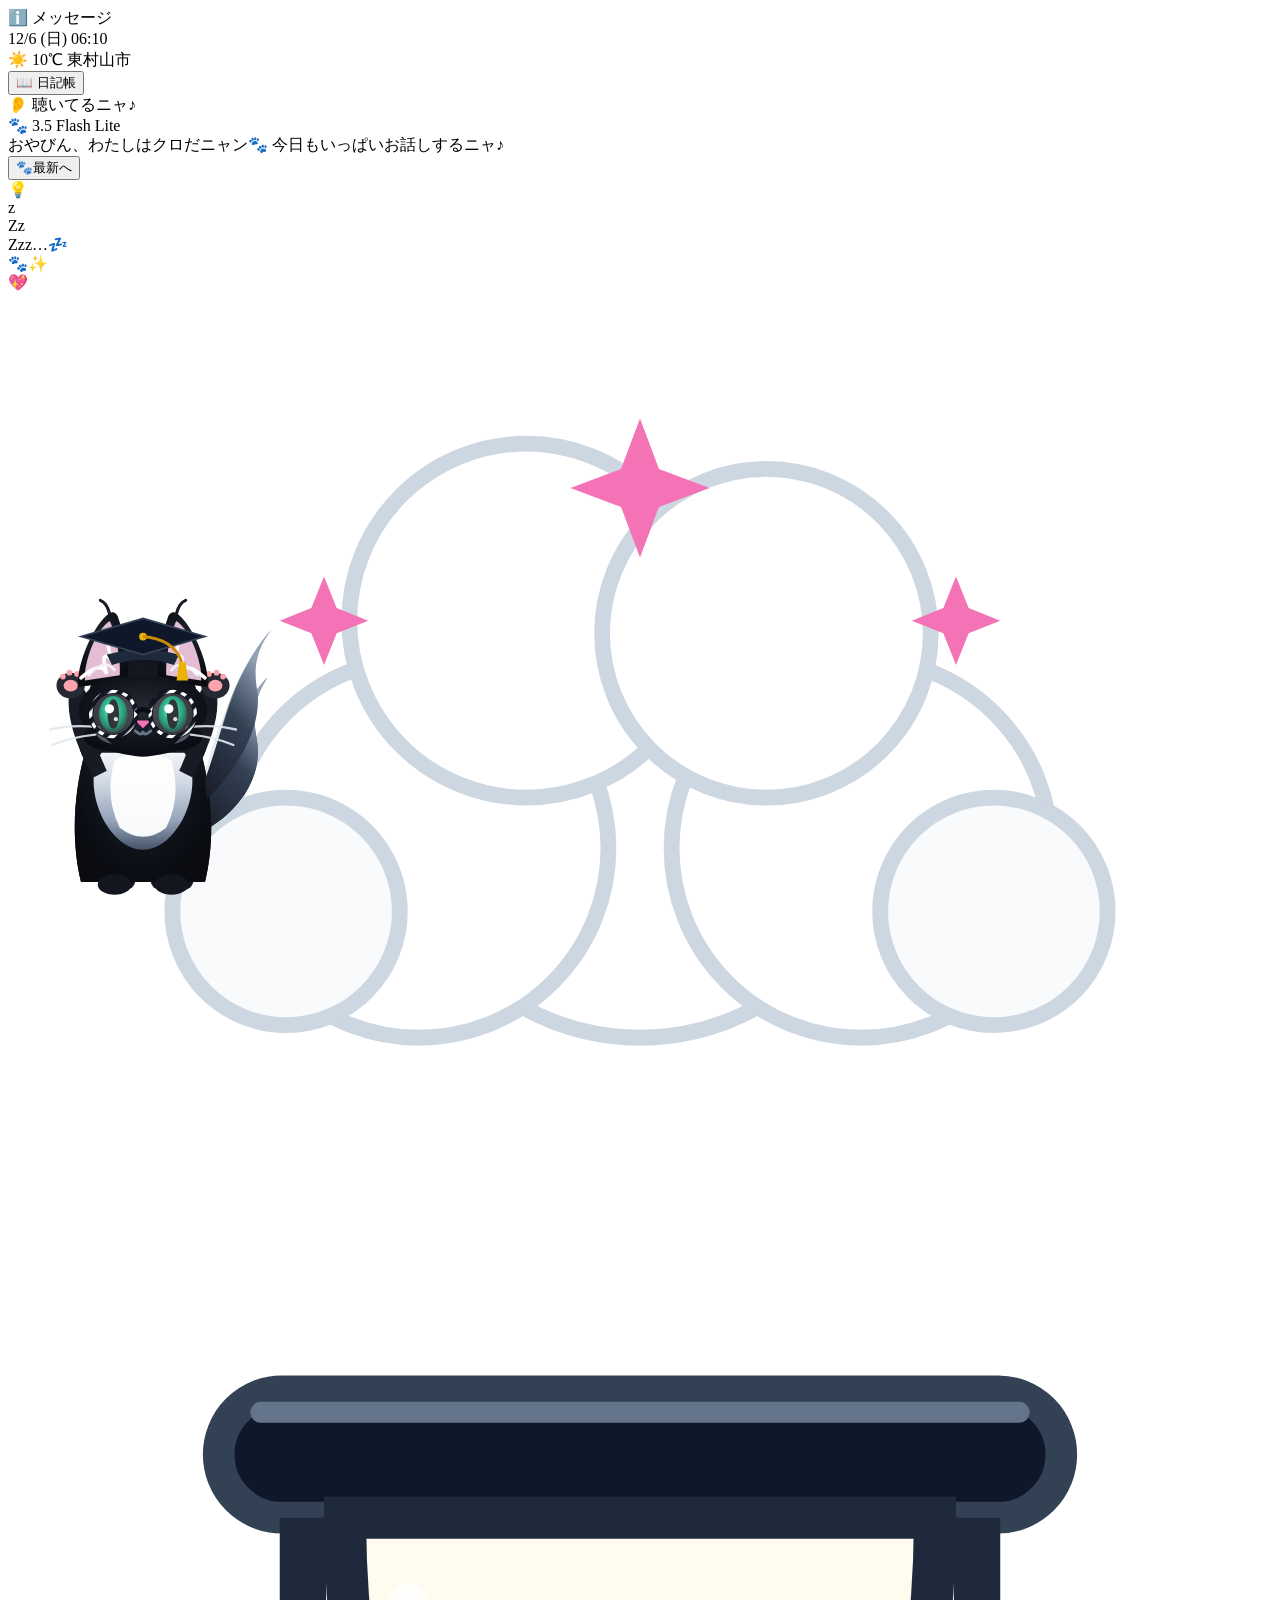
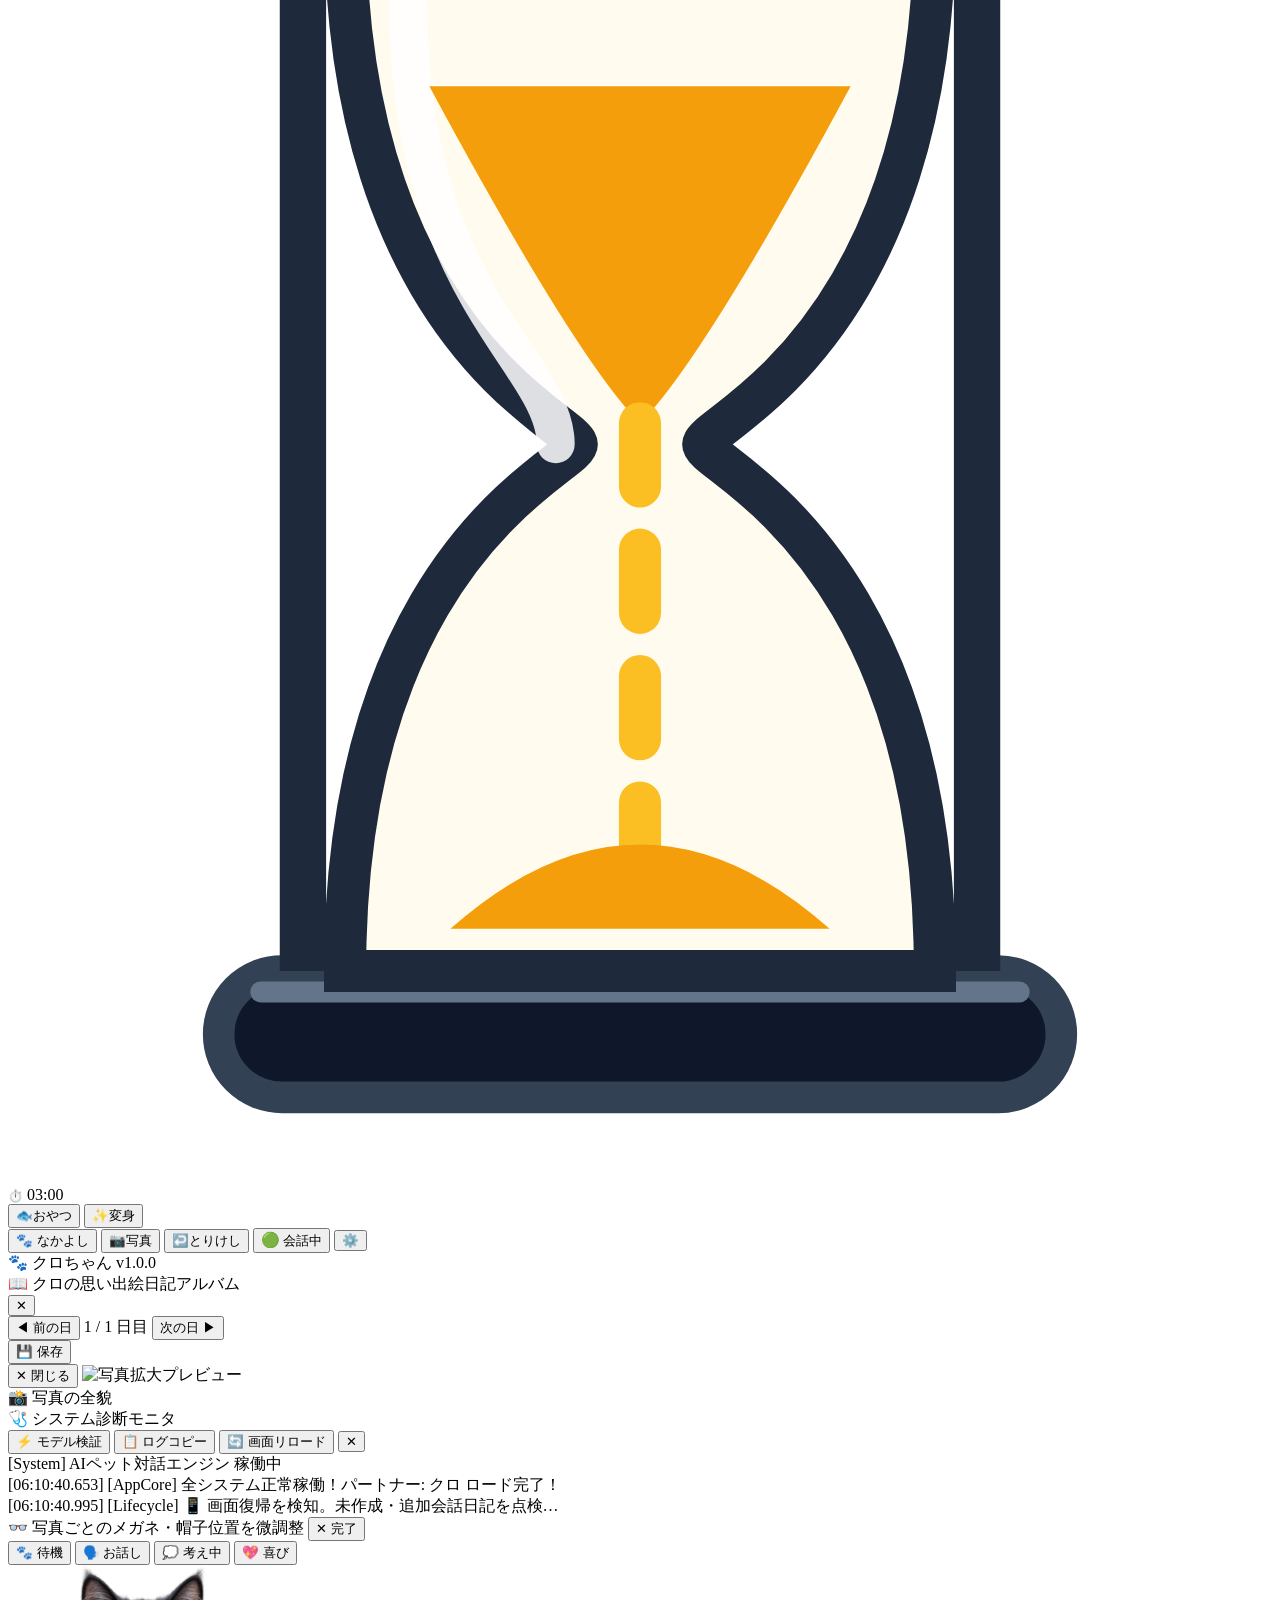
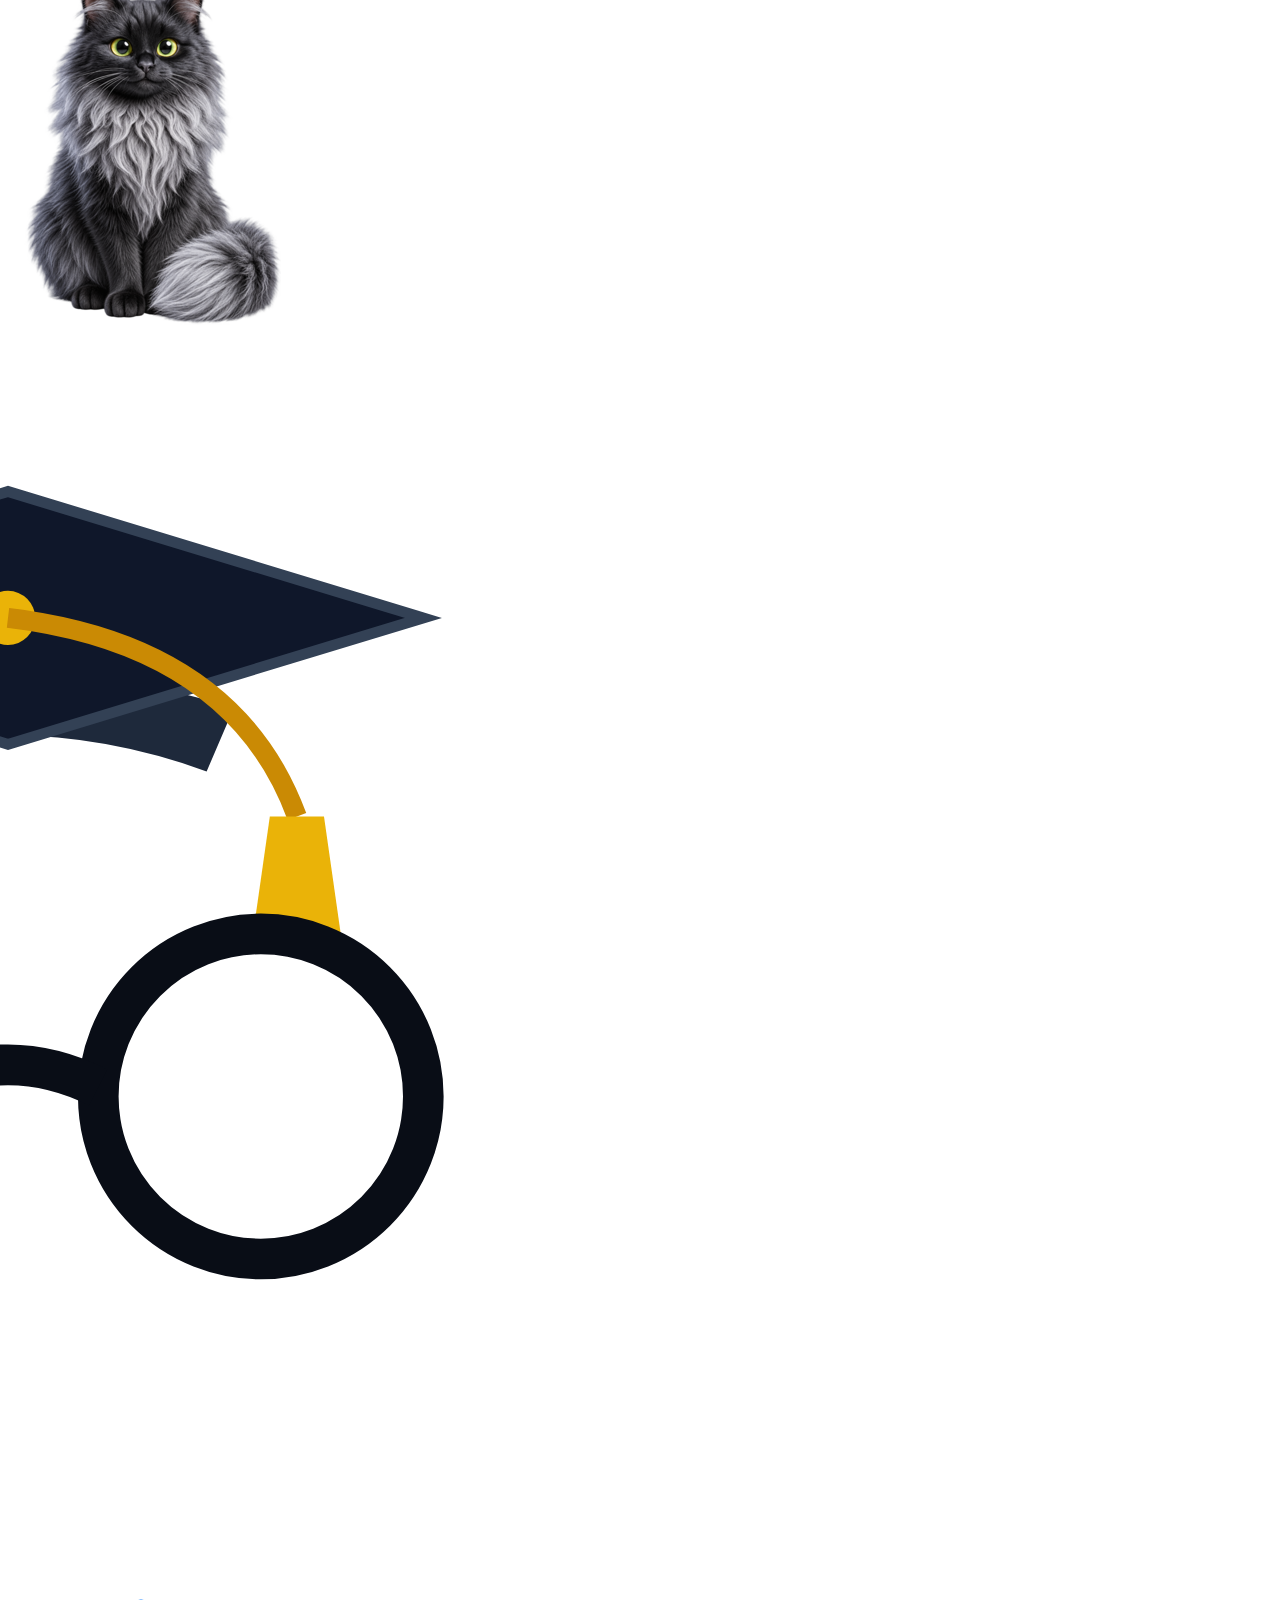
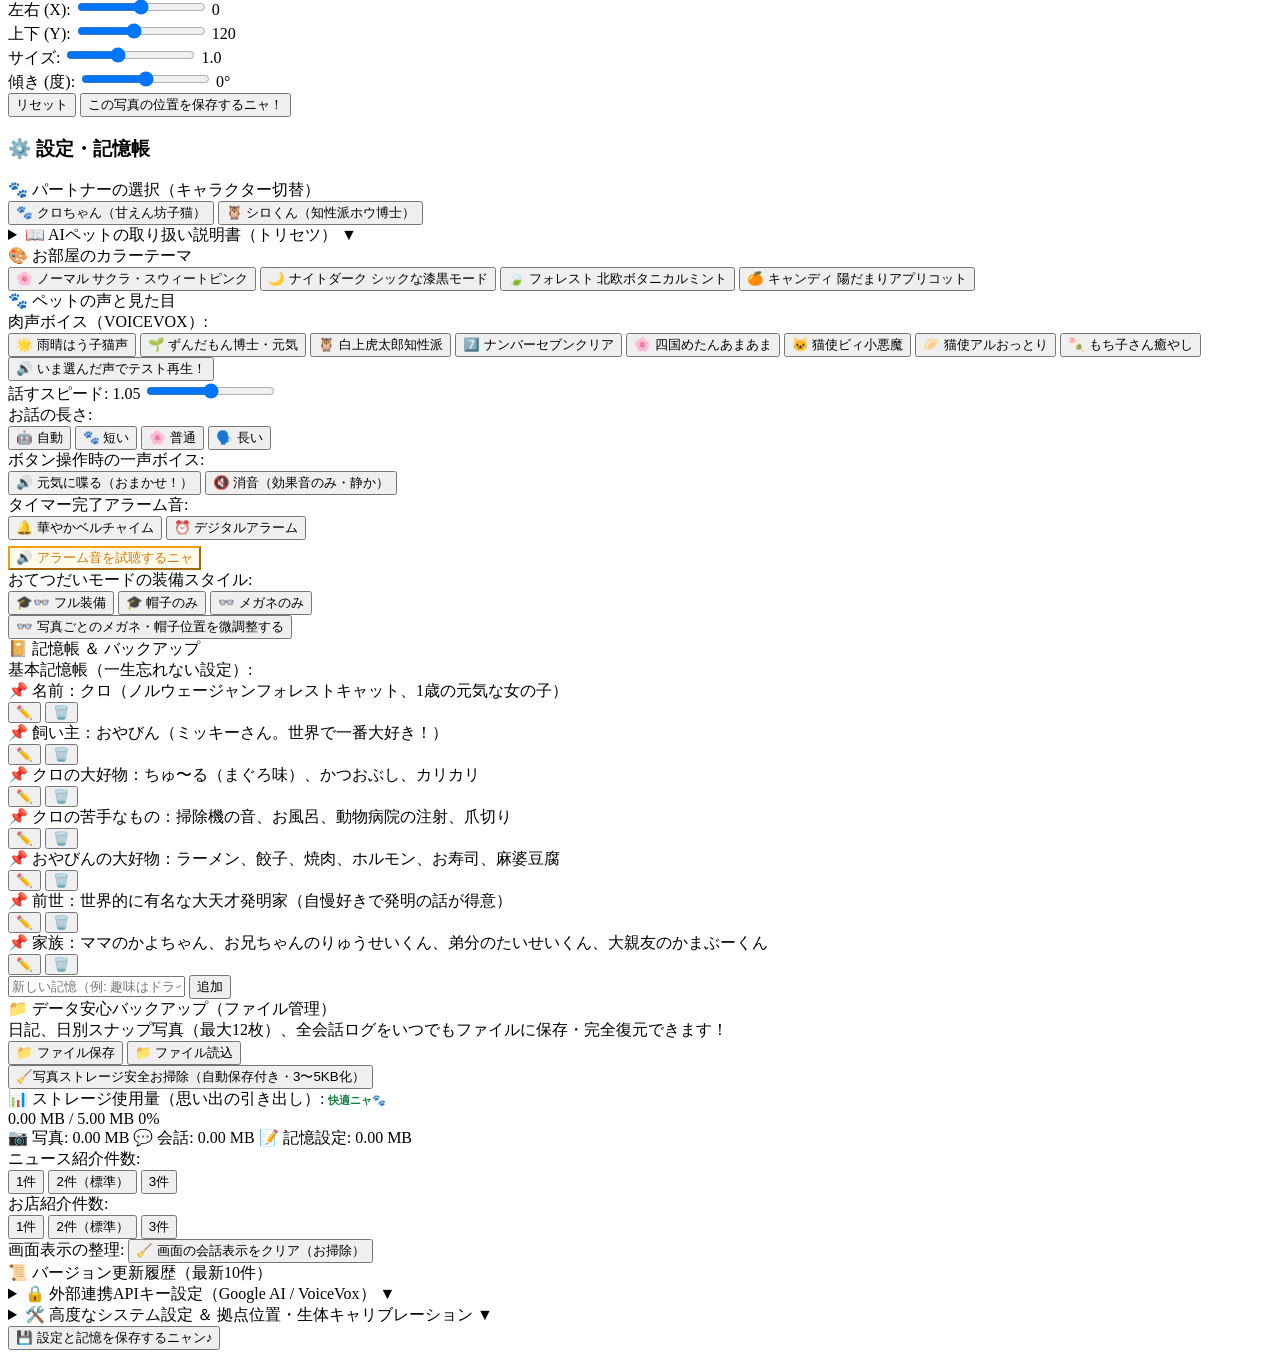
==== index.html @ cfb27c49 "v1.0.0: AIペット「クロちゃん」＆「シロくん」の魅力的な対話システムがついに誕生しました！ (index.html)" ====
<!-- [v1.0.0 作業版 Rev.8] style.css外出し分離・HTML構造最適化スリム化 -->
<!DOCTYPE html>
<html lang="ja" data-theme="normal">
<head>
  <meta charset="UTF-8">
  <meta name="viewport" content="width=device-width, initial-scale=1.0, maximum-scale=1.0, user-scalable=no, viewport-fit=cover">
  <title>AIペット クロちゃん＆シロくん🐾🦉 v1.0.0</title>

  <!-- キャッシュ完全無効化設定 -->
  <meta http-equiv="Cache-Control" content="no-cache, no-store, must-revalidate">
  <meta http-equiv="Pragma" content="no-cache">
  <meta http-equiv="Expires" content="0">

  <!-- PWA・モバイル設定（端末システム外観追従カラー） -->
  <meta name="apple-mobile-web-app-capable" content="yes">
  <meta name="apple-mobile-web-app-style" content="black-translucent">
  <meta name="apple-mobile-web-app-title" content="AIペット🐾">
  <meta name="theme-color" content="#ffffff" media="(prefers-color-scheme: light)">
  <meta name="theme-color" content="#000000" media="(prefers-color-scheme: dark)">

  <!-- 外出し分離スタイルシート -->
  <link rel="stylesheet" href="style.css">
</head>
<body>

  <!-- トースト通知 -->
  <div id="toast-notification">
    <span id="toast-icon">ℹ️</span>
    <span id="toast-message">メッセージ</span>
  </div>

  <div id="pet-container">
    <!-- 左列：情報 ＆ 会話エリア -->
    <div class="app-col-left">
      <div class="top-header">
        <div class="top-header-left">
          <div class="header-weather-clock-box">
            <div class="hwc-row-datetime">
              <span id="clock-display-datetime">11/9 (月) 12:54</span>
            </div>
            <div class="hwc-row-weatherloc">
              <span class="hwc-weather-badge" id="clock-display-weather">☀️ 10℃</span>
              <span class="hwc-location-badge" id="clock-display-location">東村山市</span>
            </div>
          </div>

          <button type="button" class="btn-top-diary" id="top-diary-btn" title="これまでの絵日記をアルバムで開くニャ！">📖 日記帳</button>
        </div>

        <div id="status-badge-container">
          <span id="status-text">👂 聴いてるニャ♪</span>
        </div>

        <div class="top-header-right">
          <span id="model-badge" class="model-badge lite">🐾 3.5 Flash Lite</span>
        </div>
      </div>

      <div id="chat-timeline"></div>

      <button type="button" id="btn-scroll-bottom" title="最新のメッセージへジャンプするニャ！">
        <span id="scroll-bottom-icon">🐾</span><span>最新へ</span>
      </button>
    </div>

    <!-- 右列：ペットステージ ＆ 操作バー -->
    <div class="app-col-right">
      <div class="pet-avatar-wrapper is-idling pose-idle-active is-char-kuro" id="avatar-wrapper" title="なでなでで喜ぶニャ！">
        <div class="cat-stage-rug"></div>
        <div class="cat-ground-shadow"></div>
        <div id="idea-bulb">💡</div>

        <div id="sleep-zzz-bubble">
          <div class="zzz-item">z</div>
          <div class="zzz-item">Zz</div>
          <div class="zzz-item">Zzz…💤</div>
        </div>

        <div class="paw-landing-sparkle" id="paw-landing-sparkle">🐾✨</div>
        <div class="touch-heart-bubble" id="touch-heart-bubble">💖</div>

        <svg id="transform-smoke" viewBox="0 0 200 160">
          <g fill="#ffffff" stroke="#cbd5e1" stroke-width="2.5" opacity="0.95">
            <circle cx="100" cy="80" r="38" />
            <circle cx="65" cy="88" r="30" />
            <circle cx="135" cy="88" r="30" />
            <circle cx="82" cy="52" r="28" />
            <circle cx="120" cy="54" r="26" />
            <circle cx="44" cy="98" r="18" fill="#f8fafc" />
            <circle cx="156" cy="98" r="18" fill="#f8fafc" />
          </g>
          <g fill="#f472b6">
            <polygon points="100,20 103,28 111,31 103,34 100,42 97,34 89,31 97,28" />
            <polygon points="50,45 52,50 57,52 52,54 50,59 48,54 43,52 48,50" />
            <polygon points="150,45 152,50 157,52 152,54 150,59 148,54 143,52 148,50" />
          </g>
        </svg>

        <div id="cat-stage-box">
          <div class="cat-frame" id="frame-idle">
            <img src="idle.png" onerror="if(this.src.endsWith('.png')){this.src='idle.jpg';this.classList.remove('is-png');}" onload="if(this.src.endsWith('.png')){this.classList.add('is-png');}" alt="待機中" class="cat-avatar-img" id="img-idle">
            <div class="real-eyelid-unit" id="eyelid-unit-idle">
              <div class="real-eyelid eye-left" id="eye-left-idle"></div>
              <div class="real-eyelid eye-right" id="eye-right-idle"></div>
            </div>
            <div class="accessory-layer" id="acc-idle"></div>
          </div>
          <div class="cat-frame" id="frame-talking">
            <img src="talking.png" onerror="if(this.src.endsWith('.png')){this.src='talking.jpg';this.classList.remove('is-png');}" onload="if(this.src.endsWith('.png')){this.classList.add('is-png');}" alt="お話し中" class="cat-avatar-img" id="img-talking">
            <div class="accessory-layer" id="acc-talking"></div>
          </div>
          <div class="cat-frame" id="frame-thinking">
            <img src="thinking.png" onerror="if(this.src.endsWith('.png')){this.src='thinking.jpg';this.classList.remove('is-png');}" onload="if(this.src.endsWith('.png')){this.classList.add('is-png');}" alt="考え中" class="cat-avatar-img" id="img-thinking">
            <div class="accessory-layer" id="acc-thinking"></div>
          </div>
          <div class="cat-frame" id="frame-happy">
            <img src="happy.png" onerror="if(this.src.endsWith('.png')){this.src='happy.jpg';this.classList.remove('is-png');}" onload="if(this.src.endsWith('.png')){this.classList.add('is-png');}" alt="大喜び" class="cat-avatar-img" id="img-happy">
            <div class="accessory-layer" id="acc-happy"></div>
          </div>

          <div id="cat-vector-avatar-container"></div>
        </div>

        <div id="kitchen-timer-widget" title="タップで「ちょい待ち／すすめる」、完了時はタップで消えるニャ！">
          <div class="hourglass-box">
            <svg class="hourglass-spin-unit" viewBox="0 0 60 70">
              <rect x="10" y="4" width="40" height="6" rx="3" fill="#0f172a" stroke="#334155" stroke-width="1.5"/>
              <line x1="12" y1="5" x2="48" y2="5" stroke="#64748b" stroke-width="1" stroke-linecap="round"/>
              <rect x="10" y="60" width="40" height="6" rx="3" fill="#0f172a" stroke="#334155" stroke-width="1.5"/>
              <line x1="12" y1="61" x2="48" y2="61" stroke="#64748b" stroke-width="1" stroke-linecap="round"/>
              <line x1="14" y1="10" x2="14" y2="60" stroke="#1e293b" stroke-width="2.2"/>
              <line x1="46" y1="10" x2="46" y2="60" stroke="#1e293b" stroke-width="2.2"/>
              <path d="M16 10 C16 30 27 34 27 35 C27 36 16 40 16 60 L44 60 C44 40 33 36 33 35 C33 34 44 30 44 10 Z"
                    fill="rgba(254, 243, 199, 0.28)" stroke="#1e293b" stroke-width="2"/>
              <path d="M19 14 C19 28 26 31 26 35" stroke="rgba(255,255,255,0.85)" stroke-width="1.8" stroke-linecap="round" fill="none"/>
              <path d="M20 18 Q30 18 40 18 Q33 31 30 34 Q27 31 20 18 Z" fill="#f59e0b"/>
              <line x1="30" y1="34" x2="30" y2="54" stroke="#fbbf24" stroke-width="2" stroke-linecap="round" stroke-dasharray="3,3" class="sand-stream"/>
              <path d="M21 58 Q30 50 39 58 Z" fill="#f59e0b"/>
            </svg>
          </div>
          <div class="timer-plate">
            <span id="timer-status-icon" style="font-size:12px;">⏱️</span>
            <span id="timer-count-disp">03:00</span>
          </div>
        </div>

        <button class="btn-snack-floating" id="snack-btn" title="おやつをあげるニャ！">
          <span id="snack-btn-icon">🐟</span><span id="snack-btn-text">おやつ</span>
        </button>

        <button class="btn-transform-floating" id="transform-btn" title="リアルとイラストを変身するニャ！">
          <span>✨</span><span>変身</span>
        </button>
      </div>

      <!-- 操作バー群（下端ピッタリ最適化） -->
      <div class="bottom-controls">
        <div class="action-bar" id="action-bar">
          <button class="btn-mode-toggle" id="mode-toggle-btn" title="なかよし雑談とおてつだいを切り替えるニャ！">
            <span id="mode-icon">🐾</span>
            <span id="mode-text">なかよし</span>
          </button>

          <button class="btn-photo" id="photo-action-btn" title="写真を撮って見せるニャ！">
            <span>📷</span><span>写真</span>
          </button>
          <input type="file" id="camera-photo-input" accept="image/*" capture="environment" style="display:none;">

          <button class="btn-stop" id="stop-action-btn" title="考え中・話し中の誤認識発言を取り消してやり直すニャ！">
            <span>↩️</span><span>とりけし</span>
          </button>

          <button class="btn-action" id="pause-btn">
            <span id="pause-icon" style="font-size:15px;">🟢</span>
            <span id="pause-text">会話中</span>
          </button>

          <button class="btn-circle" id="settings-btn" title="設定・記憶・トリセツ">⚙️</button>
        </div>

        <div class="app-version-tag" id="app-footer-version-tag">🐾 AIペット v1.0.0</div>
      </div>
    </div>
  </div>

  <!-- 絵日記アルバムモーダル -->
  <div id="book-studio-modal">
    <div class="book-studio-window">
      <div class="studio-top-bar">
        <div class="studio-top-title">
          <span>📖</span>
          <span id="studio-top-title-text">思い出絵日記アルバム</span>
        </div>
        <button type="button" class="btn-diary-close" id="btn-close-studio" title="閉じる">✕</button>
      </div>

      <div class="studio-main-body">
        <div class="studio-diary-book-pane">
          <div id="studio-diary-single-page" style="flex:1;display:flex;flex-direction:column;min-height:0;"></div>
        </div>
      </div>

      <div class="studio-footer-bar">
        <div class="footer-pager-group">
          <button type="button" class="btn-pager" id="btn-studio-prev-page">◀ 前の日</button>
          <span class="pager-page-info" id="studio-page-indicator">1 / 1 日目</span>
          <button type="button" class="btn-pager" id="btn-studio-next-page">次の日 ▶</button>
        </div>
        <button type="button" class="btn-studio-save-exit" id="btn-studio-save-exit">💾 保存</button>
      </div>
    </div>
  </div>

  <!-- 写真フルサイズ拡大表示モーダル -->
  <div id="photo-lightbox-modal">
    <div class="lightbox-content-box">
      <button type="button" class="btn-lightbox-close" id="btn-lightbox-close">✕ 閉じる</button>
      <img src="" alt="写真拡大プレビュー" class="lightbox-full-img" id="lightbox-full-img">
      <div class="lightbox-caption" id="lightbox-caption">📸 写真の全貌</div>
    </div>
  </div>

  <div id="diag-panel">
    <div class="diag-modal-content">
      <div class="diag-header">
        <span id="diag-header-title">🩺 システム診断モニタ</span>
        <div class="diag-header-actions">
          <button type="button" class="diag-act-btn" id="diag-test-models-btn" title="全モデルの導通を今すぐテスト">⚡ モデル検証</button>
          <button type="button" class="diag-act-btn" id="diag-copy-evidence-btn" title="ログをクリップボードにコピー">📋 ログコピー</button>
          <button type="button" class="diag-act-btn" id="diag-force-reload-btn" title="キャッシュを消去して再読み込み">🔄 画面リロード</button>
          <button type="button" class="diag-act-btn" id="diag-close-btn">✕</button>
        </div>
      </div>
      <div class="diag-logs" id="diag-logs">
        <div class="log-row log-info">[System] AIペット対話エンジン 稼働中</div>
      </div>
    </div>
  </div>

  <!-- メガネ・帽子微調整モーダル -->
  <div id="glasses-adjust-modal">
    <div class="adjust-header">
      <span id="adjust-modal-title">👓 写真ごとのメガネ・帽子位置を微調整</span>
      <button type="button" class="diag-act-btn" id="close-adjust-btn">✕ 完了</button>
    </div>

    <div class="adjust-tabs">
      <button class="adjust-tab-btn active" data-tab="idle">🐾 待機</button>
      <button class="adjust-tab-btn" data-tab="talking">🗣️ お話し</button>
      <button class="adjust-tab-btn" data-tab="thinking">💭 考え中</button>
      <button class="adjust-tab-btn" data-tab="happy">💖 喜び</button>
    </div>

    <div class="adjust-preview-stage" id="adjust-preview-stage">
      <img src="idle.png" onerror="if(this.src.endsWith('.png')){this.src='idle.jpg';this.classList.remove('is-png');}" onload="if(this.src.endsWith('.png')){this.classList.add('is-png');}" class="adjust-cat-img" id="adjust-cat-img" alt="調整対象">
      <div class="accessory-layer" id="adjust-glasses-overlay" style="display:block; bottom:120px; left:50%; transform:translateX(-50%);"></div>
    </div>

    <div class="adjust-controls-box">
      <div class="adjust-row">
        <span>左右 (X):</span>
        <input type="range" id="adj-x" min="-120" max="120" step="1" value="0">
        <span class="val-disp" id="adj-x-val">0</span>
      </div>
      <div class="adjust-row">
        <span>上下 (Y):</span>
        <input type="range" id="adj-y" min="20" max="250" step="1" value="120">
        <span class="val-disp" id="adj-y-val">120</span>
      </div>
      <div class="adjust-row">
        <span>サイズ:</span>
        <input type="range" id="adj-scale" min="0.5" max="1.8" step="0.02" value="1.0">
        <span class="val-disp" id="adj-scale-val">1.0</span>
      </div>
      <div class="adjust-row">
        <span>傾き (度):</span>
        <input type="range" id="adj-rotate" min="-45" max="45" step="1" value="0">
        <span class="val-disp" id="adj-rotate-val">0°</span>
      </div>

      <div class="adjust-actions">
        <button class="btn-adjust-reset" id="btn-adjust-reset">リセット</button>
        <button class="btn-adjust-save" id="btn-adjust-save">この写真の位置を保存するニャ！</button>
      </div>
    </div>
  </div>

  <div class="modal-overlay" id="modal-overlay">
    <div class="modal-card">
      <h3>
        <span>⚙️ 設定・記憶帳</span>
        <span id="setting-modal-version-tag" style="font-size:11px;font-weight:normal;color:#94a3b8;margin-left:auto;"></span>
      </h3>

      <div class="setting-section-header">🐾 パートナーの選択（キャラクター切替）</div>
      <div class="form-group">
        <div class="segment-capsule-row" id="character-selector-segment-group">
          <button type="button" class="segment-btn is-active pink" data-char-id="kuro">🐾 クロちゃん（甘えん坊子猫）</button>
          <button type="button" class="segment-btn" data-char-id="shiro">🦉 シロくん（知性派ホウ博士）</button>
        </div>
      </div>

      <details class="manual-details">
        <summary class="manual-summary">
          <span>📖 AIペットの取り扱い説明書（トリセツ）</span>
          <span>▼</span>
        </summary>
        <div class="manual-content">
          <div class="manual-sec-title">🐾 パートナーの仲間たち</div>
          <div>
            ・<b>クロちゃん🐾</b>：ノルウェージャンフォレストキャットの1歳の元気な女の子。甘えん坊でちゅ〜るが大好き！おやびんが世界一好きニャン♪<br>
            ・<b>シロくん（ホウ博士）🦉</b>：手のひらサイズのメガネフクロウの男の子。自称・大天才ナビゲーターの博識学者。ちょっぴりツンデレで「ホウ博士」と呼ばれると羽をパタパタさせて喜びます。夜行性なので夜更かし仲間になってくれますホ！
          </div>

          <div class="manual-sec-title">🗣️ 基本のお話し方</div>
          <div>マイクに向かって「おはよう」「今何時？」「今日何日？」「今日の気温は？」と気軽に話しかけてニャ！名前を呼ぶだけでも喜んでお返事します♪</div>

          <div class="manual-sec-title">👓 2つのモードと話しかけキーワード</div>
          <div>左下のボタンでサッと切り替えできます！話しかけに迷ったら「<b>何ができるの？</b>」と聞くだけで、声で教えてくれます🐾</div>

          <div style="font-weight:900; color:#db2777; margin-top:3px;">①【🐾 なかよしモード】（お遊び・絆・スキンシップ）</div>
          <div class="manual-kw-box">
            ・<b>しりとり</b>：「しりとりしよ！」「しりとり」<br>
            ・<b>なぞなぞ・クイズ</b>：「なぞなぞ出して」「クイズしよ」「問題ちょうだい」<br>
            ・<b>お散歩ミッション</b>：「お散歩ミッションちょうだい！」「探検しよ」（見つけたら📷写真で見せてニャ！）<br>
            ・<b>肉球うらない・星占い</b>：「今日の運勢は？」「占って」「ラッキーアイテムは？」<br>
            ・<b>現在地の確認</b>：「いまどこ？」「ここどこ？」（歩行中でも即座にGPS測位！）<br>
            ・<b>日常会話・夜更かし</b>：「何してる？」「おはよう」「おやすみ」
          </div>

          <div style="font-weight:900; color:#0284c7; margin-top:3px;">②【👓 おてつだいモード】（案内・散策コンシェルジュ）</div>
          <div class="manual-kw-box">
            ・<b>公園・散策スポット</b>：「近くの公園探して」「散歩コース」「景色のいいところ」<br>
            ・<b>カフェ・休憩場所</b>：「休憩できるカフェ」「冷たいもの飲みたい」「ベンチある？」<br>
            ・<b>グルメ探し</b>：「ラーメン」「ホルモン」「焼肉」「餃子」「お腹すいた」<br>
            ・<b>最新ニュース</b>：「ニュース教えて」「大谷翔平の話題」「東村山のニュース」<br>
            ※おてつだいモードでは、現在地周辺のGoogleマップカードがパッとタイムラインに飛び出します！
          </div>

          <div class="manual-sec-title">🎨 新・4大背景テーマ</div>
          <div>設定画面から【🌸 ノーマル（サクラピンク）】【🌙 ナイトダーク】【🍃 フォレストミント】【🍊 キャンディポップ】をお好みで選べるニャ！透過ペットがどのお部屋でも美しく引き立ちます！</div>

          <div class="manual-sec-title">📱 画面の向きと空中くるりん着地</div>
          <div>スマホやタブレットを横向きに寝かせると、ボタンがサッと道をあけて、ペットが空中で身をひるがえして「くるりんっ♪トンッ！」と華麗に着地します！足元にキラキラ肉球が弾けて、最新のお話しへ自動でシュッと移動します🐾</div>

          <div class="manual-sec-title">📷 写真を見せる ＆ 思い出写真（12枚上限と個別整理）</div>
          <div>下の「📷 写真」ボタンを押すと、スマホのカメラで撮った写真やアルバムの写真をペットに見せられます！今日撮った写真の中から、日記の内容に一番ぴったりのベストショットをAIが選んで絵日記に飾ります♪<br>
          ・<b>左右2分割アルバム</b>：日記帳を開くと、左にメイン写真、右側に今日撮ったスナップ写真（最大12枚）が並びます。タップで切替や全画面拡大ができます。<br>
          ・<b>写真の個別整理</b>：スナップ写真の右上の【✕】ボタンを押すと、不要な写真だけを選んで1枚ずつ削除できます。</div>

          <div class="manual-sec-title">📖 絵日記の仕様と生活リズム</div>
          <div>
            ・<b>夜20:00以降のご案内</b>：夜20:00を過ぎると「今日の日記をまとめるニャ！」ボタンが出現します。<br>
            ・<b>夜の会話自動追記</b>：夕方に日記を書いた後、夜や深夜にお話しした内容もその日の日記にしっかり追加・反映されます！<br>
            ・<b>朝4:00の生活日切り替え</b>：アプリを開いたまま朝4:00を迎えても、自動で新しい今日へ切り替わり、昨日の日記を美しくまとめ直します。<br>
            ・<b>シームレスな朗読</b>：上の「📖 日記帳」を開いて「🔊 読むホ♪（読むニャ♪）」を押すと、本文の中身だけをスラスラ滑らかに朗読してくれます！
          </div>

          <div class="manual-sec-title">✨ 変身・🐟 おやつ・なでなで・⏱️ タイマー・↩️ とりけし</div>
          <div>
            ・<b>✨ 変身</b>：右下の「変身」ボタンを押すと、リアル写真と手描きイラストの姿が煙と共に瞬時に入れ替わります！<br>
            ・<b>🐟 おやつ と なでなで</b>：左下の「おやつ」でちゅ〜るや木の実を食べるニャ（3回連続で極楽ゴロゴロ♪）。画面をタップすると喉を鳴らしたり羽をパタパタして喜びます！<br>
            ・<b>⏱️ タイマー</b>：「3分測って」「1分半タイマー」と言うと、左に砂時計付きタイマーが作動します！<br>
            ・<b>↩️ とりけし</b>：マイクの誤認識でおかしな言葉を聞き取って考え始めてしまった時や、お話し中に押すと、今の発言をきれいに取り消して巻き戻せます！<br>
            ・<b>🟢 会話中 / 🛑 お休み中</b>：会話をお休みしたい時は「会話中（緑）」ボタンを押してニャ。
          </div>
        </div>
      </details>

      <div class="setting-section-header">🎨 お部屋のカラーテーマ</div>
      <div class="form-group">
        <div class="theme-palette-grid" id="theme-palette-grid">
          <button type="button" class="theme-card-btn is-active" data-theme-val="normal">
            <span class="theme-swatch-dot swatch-normal"></span>
            <div class="theme-card-info">
              <span class="theme-card-title">🌸 ノーマル</span>
              <span class="theme-card-sub">サクラ・スウィートピンク</span>
            </div>
          </button>
          <button type="button" class="theme-card-btn" data-theme-val="dark">
            <span class="theme-swatch-dot swatch-dark"></span>
            <div class="theme-card-info">
              <span class="theme-card-title">🌙 ナイトダーク</span>
              <span class="theme-card-sub">シックな漆黒モード</span>
            </div>
          </button>
          <button type="button" class="theme-card-btn" data-theme-val="mint">
            <span class="theme-swatch-dot swatch-mint"></span>
            <div class="theme-card-info">
              <span class="theme-card-title">🍃 フォレスト</span>
              <span class="theme-card-sub">北欧ボタニカルミント</span>
            </div>
          </button>
          <button type="button" class="theme-card-btn" data-theme-val="pop">
            <span class="theme-swatch-dot swatch-pop"></span>
            <div class="theme-card-info">
              <span class="theme-card-title">🍊 キャンディ</span>
              <span class="theme-card-sub">陽だまりアプリコット</span>
            </div>
          </button>
        </div>
      </div>

      <div class="setting-section-header">🐾 ペットの声と見た目</div>

      <div class="form-group">
        <label>肉声ボイス（VOICEVOX）:</label>
        <div class="voice-chip-container" id="voice-chip-container">
          <button type="button" class="voice-chip-btn is-active" data-voice-id="10">🌟 雨晴はう<span>子猫声</span></button>
          <button type="button" class="voice-chip-btn" data-voice-id="3">🌱 ずんだもん<span>博士・元気</span></button>
          <button type="button" class="voice-chip-btn" data-voice-id="55">🦉 白上虎太郎<span>知性派</span></button>
          <button type="button" class="voice-chip-btn" data-voice-id="29">7️⃣ ナンバーセブン<span>クリア</span></button>
          <button type="button" class="voice-chip-btn" data-voice-id="0">🌸 四国めたん<span>あまあま</span></button>
          <button type="button" class="voice-chip-btn" data-voice-id="58">🐱 猫使ビィ<span>小悪魔</span></button>
          <button type="button" class="voice-chip-btn" data-voice-id="59">🥟 猫使アル<span>おっとり</span></button>
          <button type="button" class="voice-chip-btn" data-voice-id="20">🍡 もち子さん<span>癒やし</span></button>
        </div>
        <button type="button" class="btn-voice-test" id="test-voice-btn">🔊 いま選んだ声でテスト再生！</button>
      </div>

      <div class="form-group">
        <label>話すスピード: <span id="rate-val">1.05</span></label>
        <input type="range" id="voice-rate" min="0.8" max="1.3" step="0.05" value="1.05">
      </div>

      <div class="form-group">
        <label>お話の長さ:</label>
        <div class="segment-capsule-row" id="talk-length-segment-group">
          <button type="button" class="segment-btn is-active pink" data-talk-len="auto">🤖 自動</button>
          <button type="button" class="segment-btn" data-talk-len="short">🐾 短い</button>
          <button type="button" class="segment-btn" data-talk-len="normal">🌸 普通</button>
          <button type="button" class="segment-btn" data-talk-len="long">🗣️ 長い</button>
        </div>
      </div>

      <div class="form-group">
        <label>ボタン操作時の一声ボイス:</label>
        <div class="segment-capsule-row" id="feedback-segment-group">
          <button type="button" class="segment-btn is-active pink" data-feedback-val="voice">🔊 元気に喋る（おまかせ！）</button>
          <button type="button" class="segment-btn" data-feedback-val="mute">🔇 消音（効果音のみ・静か）</button>
        </div>
      </div>

      <div class="form-group">
        <label>タイマー完了アラーム音:</label>
        <div class="segment-capsule-row" id="timer-sound-segment-group" style="margin-bottom:6px;">
          <button type="button" class="segment-btn is-active blue" data-timer-sound-val="bell">🔔 華やかベルチャイム</button>
          <button type="button" class="segment-btn" data-timer-sound-val="alarm">⏰ デジタルアラーム</button>
        </div>
        <button type="button" class="btn-voice-test" id="test-timer-sound-btn" style="border-color:#f59e0b;color:#d97706;background:#fffbeb;">🔊 アラーム音を試聴するニャ</button>
      </div>

      <div class="form-group" id="acc-style-form-group">
        <label>おてつだいモードの装備スタイル:</label>
        <div class="segment-capsule-row" id="acc-style-segment-group">
          <button type="button" class="segment-btn is-active pink" data-acc-style-val="both">🎓👓 フル装備</button>
          <button type="button" class="segment-btn" data-acc-style-val="hat">🎓 帽子のみ</button>
          <button type="button" class="segment-btn" data-acc-style-val="glasses">👓 メガネのみ</button>
        </div>
      </div>

      <div class="form-group">
        <button type="button" class="btn-adjust-open" id="open-glasses-adjust-btn">👓 写真ごとのメガネ・帽子位置を微調整する</button>
      </div>

      <div class="setting-section-header">📔 記憶帳 ＆ バックアップ</div>

      <div class="form-group">
        <label>基本記憶帳（一生忘れない設定）:</label>
        <div class="memory-list" id="memory-list-container"></div>
        <div class="memory-add-box">
          <input type="text" id="new-memory-input" placeholder="新しい記憶（例: 趣味はドライブ）">
          <button id="add-memory-btn">追加</button>
        </div>
      </div>

      <div class="pc-sync-card">
        <div class="pc-sync-title">
          <span>📁</span>
          <span>データ安心バックアップ（ファイル管理）</span>
        </div>
        <div class="pc-sync-desc">
          日記、日別スナップ写真（最大12枚）、全会話ログをいつでもファイルに保存・完全復元できます！
        </div>
        <div class="pc-sync-btn-row">
          <button type="button" class="btn-pc-sync" id="btn-download-backup">📁 ファイル保存</button>
          <button type="button" class="btn-pc-sync" id="btn-trigger-restore">📁 ファイル読込</button>
          <input type="file" id="file-input-restore" accept=".json" style="display:none;">
        </div>

        <button type="button" class="btn-deep-clean-storage" id="btn-deep-clean-storage" title="原本バックアップを自動保存した上で、スマホ内写真を安全に3〜5KBへスリム化し容量を激減させます！">
          <span>🧹</span><span>写真ストレージ安全お掃除（自動保存付き・3〜5KB化）</span>
        </button>

        <div class="storage-monitor-box">
          <div class="storage-monitor-header">
            <span>📊 ストレージ使用量（思い出の引き出し）:</span>
            <span id="storage-status-pill" style="font-size:11px; color:#15803d; font-weight:800;">快適ニャ🐾</span>
          </div>

          <div class="storage-bar-track" id="storage-bar-track">
            <div class="storage-seg seg-photo" id="bar-seg-photo" style="width: 0%;" title="写真データ"></div>
            <div class="storage-seg seg-chat" id="bar-seg-chat" style="width: 0%;" title="お話しログ"></div>
            <div class="storage-seg seg-meta" id="bar-seg-meta" style="width: 0%;" title="記憶・設定"></div>
          </div>

          <div class="storage-monitor-footer">
            <span id="storage-usage-text">0.00 MB / 5.00 MB</span>
            <span id="storage-percent-text">0%</span>
          </div>

          <div class="storage-breakdown-row">
            <span class="breakdown-badge badge-photo" id="pill-photo-usage">📷 写真: 0.00 MB</span>
            <span class="breakdown-badge badge-chat" id="pill-chat-usage">💬 会話: 0.00 MB</span>
            <span class="breakdown-badge badge-meta" id="pill-meta-usage">📝 記憶設定: 0.00 MB</span>
          </div>
        </div>
      </div>

      <div class="form-group">
        <label>ニュース紹介件数:</label>
        <div class="segment-capsule-row" id="news-count-segment-group">
          <button type="button" class="segment-btn" data-count-val="1">1件</button>
          <button type="button" class="segment-btn is-active blue" data-count-val="2">2件（標準）</button>
          <button type="button" class="segment-btn" data-count-val="3">3件</button>
        </div>
      </div>

      <div class="form-group">
        <label>お店紹介件数:</label>
        <div class="segment-capsule-row" id="spot-count-segment-group">
          <button type="button" class="segment-btn" data-count-val="1">1件</button>
          <button type="button" class="segment-btn is-active blue" data-count-val="2">2件（標準）</button>
          <button type="button" class="segment-btn" data-count-val="3">3件</button>
        </div>
      </div>

      <div class="form-group">
        <label>画面表示の整理:</label>
        <button type="button" class="btn-clear-timeline" id="btn-clear-chat-display">🧹 画面の会話表示をクリア（お掃除）</button>
      </div>

      <div class="setting-section-header">📜 バージョン更新履歴（最新10件）</div>
      <div class="form-group">
        <div id="version-history-container"></div>
      </div>

      <details class="secure-details">
        <summary class="secure-summary">
          <span>🔒 外部連携APIキー設定（Google AI / VoiceVox）</span>
          <span>▼</span>
        </summary>
        <div class="secure-content">
          <div class="form-group" style="margin-bottom:6px;">
            <label>Google AI Studio API Key:</label>
            <input type="password" id="api-key-input" placeholder="AIzaSy...">
          </div>
          <div class="form-group" style="margin-bottom:0;">
            <label>VoiceVox API Key（任意・共有枠あり）:</label>
            <input type="password" id="voicevox-key-input" placeholder="空欄でも無料枠で動作します">
          </div>
        </div>
      </details>

      <details class="secure-details">
        <summary class="secure-summary">
          <span>🛠️ 高度なシステム設定 ＆ 拠点位置・生体キャリブレーション</span>
          <span>▼</span>
        </summary>
        <div class="secure-content">
          <div class="form-group" style="margin-bottom:8px;">
            <label>🏠 拠点・自宅のGPS座標 / 住所（在宅センサー用）:</label>
            <input type="text" id="home-coords-input" placeholder="例: 35.7582, 139.4678 または 東京都東村山市本町1丁目">
            <div class="home-coord-row">
              <button type="button" class="btn-coord-action" id="btn-get-current-home">📍 現在地を自宅にセット</button>
              <button type="button" class="btn-coord-action" id="btn-copy-home-coords">📋 座標をコピー</button>
            </div>
          </div>

          <!-- まぶた調整アコーディオン（開閉と連動してテスト閉眼プレビュー発動） -->
          <details id="eyelid-adjust-accordion" style="background:#f1f5f9; border-radius:12px; padding:8px; margin-top:6px; border:1px solid #cbd5e1;">
            <summary style="font-weight:800; font-size:11.5px; color:#475569; cursor:pointer; outline:none;">
              👁️ 瞳・まぶた（瞬き・目閉じ）位置の精密調整（初期設定用）
            </summary>
            <div style="display:flex; flex-direction:column; gap:8px; margin-top:8px;">
              <div style="font-size:10.5px; color:#64748b;" id="eyelid-adjust-hint-text">
                ※開いている間、ステージ上のまぶたがテスト閉眼してリアルタイムに位置・傾きが確認できます。
              </div>
              <div class="adjust-row" style="color:#1e293b;">
                <span>上下 (Y):</span>
                <input type="range" id="adj-eyelid-y" min="100" max="250" step="1" value="172">
                <span class="val-disp" id="adj-eyelid-y-val" style="color:#0284c7;">172</span>
              </div>
              <div class="adjust-row" style="color:#1e293b;">
                <span>左右 (X):</span>
                <input type="range" id="adj-eyelid-x" min="-40" max="40" step="1" value="0">
                <span class="val-disp" id="adj-eyelid-x-val" style="color:#0284c7;">0</span>
              </div>
              <div class="adjust-row" style="color:#1e293b;">
                <span>目の間隔:</span>
                <input type="range" id="adj-eyelid-gap" min="16" max="50" step="1" value="28">
                <span class="val-disp" id="adj-eyelid-gap-val" style="color:#0284c7;">28</span>
              </div>
              <div class="adjust-row" style="color:#1e293b;">
                <span>サイズ:</span>
                <input type="range" id="adj-eyelid-size" min="10" max="36" step="1" value="16">
                <span class="val-disp" id="adj-eyelid-size-val" style="color:#0284c7;">16</span>
              </div>
              <!-- 首かしげ（両目傾き・段差）スライダー -->
              <div class="adjust-row" style="color:#1e293b;">
                <span>首傾き (度):</span>
                <input type="range" id="adj-eyelid-rotate" min="-30" max="30" step="1" value="0">
                <span class="val-disp" id="adj-eyelid-rotate-val" style="color:#0284c7;">0°</span>
              </div>
              <button type="button" class="btn-pc-sync" id="btn-save-eyelid-settings" style="margin-top:4px;">👁️ 選択中ペットのまぶた位置を保存するニャ！</button>
            </div>
          </details>

          <button type="button" class="btn-adjust-open" style="background:#0f172a;color:#38bdf8;border-color:#334155;margin-top:6px;" id="open-diag-modal-btn">🩺 システム診断モニタを開く</button>
          
          <button type="button" class="btn-safe-reload" id="force-refresh-btn" style="margin-top:8px;">🔄 画面を最新版に更新する（再読み込み）</button>
          <div class="safe-reload-note">※日記や記憶データは消えずに安全にキープされます</div>
        </div>
      </details>

      <button class="btn-save" id="save-settings-btn">
        <span id="save-btn-icon">💾</span>
        <span id="save-btn-text">設定と記憶を保存するニャン♪</span>
      </button>
    </div>
  </div>

  <!-- スクリプト読み込み（キャラクタープラグイン群 ➔ バージョン管理 ➔ 基盤エンジン ➔ 対話司令塔） -->
  <script src="char_kuro.js"></script>
  <script src="char_shiro.js"></script>
  <script src="version.js"></script>
  <script src="core_engine.js"></script>
  <script src="app.js"></script>
</body>
</html>
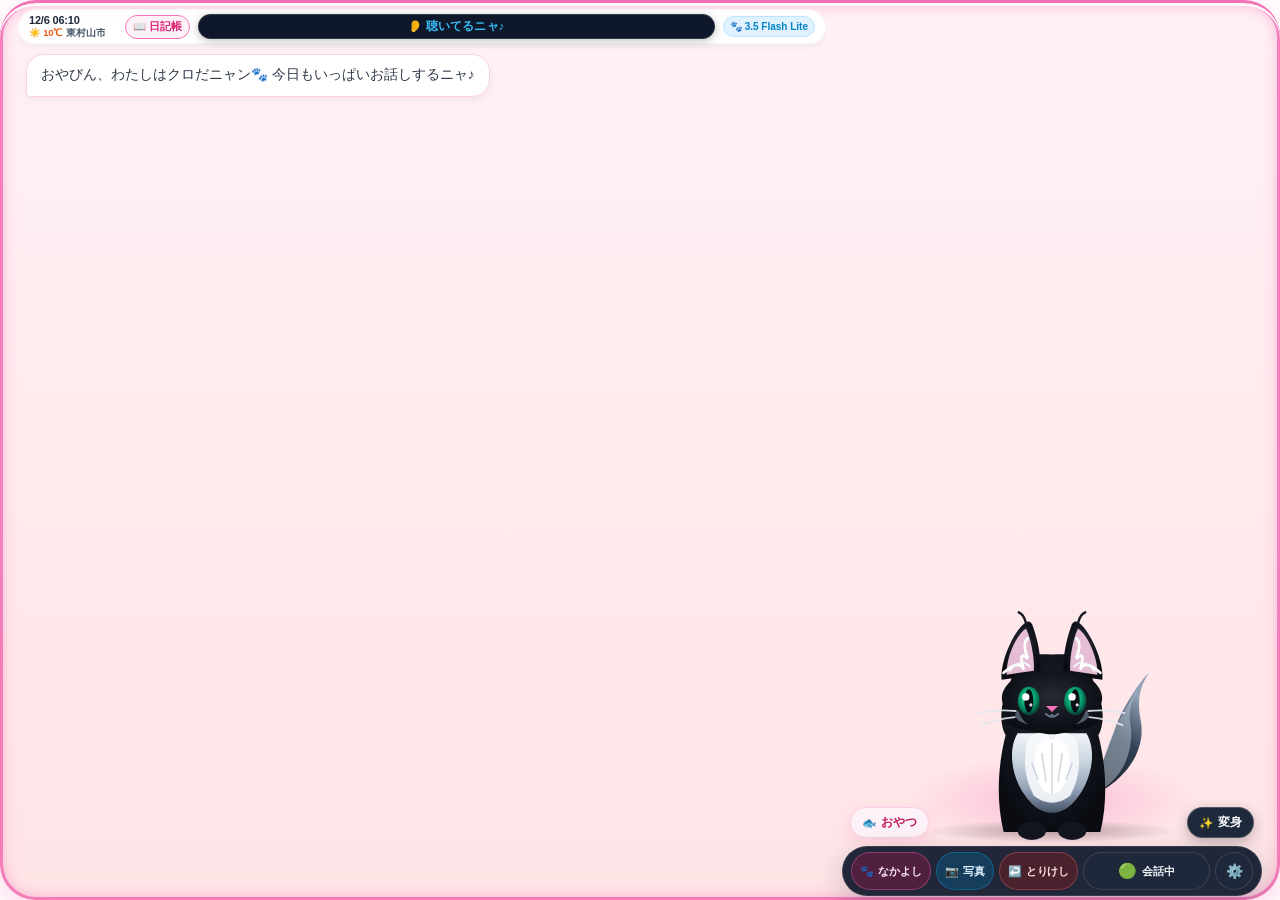
==== commit caf4165e: "v1.1.1: スマホから移した思い出の写真の閲覧機能に対応し、日付管理の精度向上と音声認識の快適性を大幅に改善しました (index.html)" ====
--- a/index.html
+++ b/index.html
@@ -1,10 +1,10 @@
-<!-- [v1.0.0 作業版 Rev.8] style.css外出し分離・HTML構造最適化スリム化 -->
+<!-- [作業版 Rev.2] バージョンハードコード撤廃・キャッシュバスター強制付与（Tailscale対策） -->
 <!DOCTYPE html>
 <html lang="ja" data-theme="normal">
 <head>
   <meta charset="UTF-8">
   <meta name="viewport" content="width=device-width, initial-scale=1.0, maximum-scale=1.0, user-scalable=no, viewport-fit=cover">
-  <title>AIペット クロちゃん＆シロくん🐾🦉 v1.0.0</title>
+  <title>AIペット クロちゃん＆シロくん🐾🦉</title>
 
   <!-- キャッシュ完全無効化設定 -->
   <meta http-equiv="Cache-Control" content="no-cache, no-store, must-revalidate">
@@ -18,8 +18,8 @@
   <meta name="theme-color" content="#ffffff" media="(prefers-color-scheme: light)">
   <meta name="theme-color" content="#000000" media="(prefers-color-scheme: dark)">
 
-  <!-- 外出し分離スタイルシート -->
-  <link rel="stylesheet" href="style.css">
+  <!-- 外出し分離スタイルシート（キャッシュバスター付与） -->
+  <link rel="stylesheet" href="style.css?v=v1.1.1">
 </head>
 <body>
 
@@ -178,7 +178,7 @@
           <button class="btn-circle" id="settings-btn" title="設定・記憶・トリセツ">⚙️</button>
         </div>
 
-        <div class="app-version-tag" id="app-footer-version-tag">🐾 AIペット v1.0.0</div>
+        <div class="app-version-tag" id="app-footer-version-tag">🐾 AIペット</div>
       </div>
     </div>
   </div>
@@ -630,11 +630,11 @@
     </div>
   </div>
 
-  <!-- スクリプト読み込み（キャラクタープラグイン群 ➔ バージョン管理 ➔ 基盤エンジン ➔ 対話司令塔） -->
-  <script src="char_kuro.js"></script>
-  <script src="char_shiro.js"></script>
-  <script src="version.js"></script>
-  <script src="core_engine.js"></script>
-  <script src="app.js"></script>
+  <!-- スクリプト読み込み（キャッシュバスター ?v=v1.1.1 付与でTailscale環境のキャッシュ問題を完全解決） -->
+  <script src="char_kuro.js?v=v1.1.1"></script>
+  <script src="char_shiro.js?v=v1.1.1"></script>
+  <script src="version.js?v=v1.1.1"></script>
+  <script src="core_engine.js?v=v1.1.1"></script>
+  <script src="app.js?v=v1.1.1"></script>
 </body>
 </html>
--- a/style.css
+++ b/style.css
@@ -0,0 +1,2453 @@
+/* [v1.0.0 作業版 Rev.8] index.htmlから外出し分離・新・4大カラーテーマ＆ベクター装飾・アニメーション完全定義 */
+
+/* ==========================================================================
+   新・4大カラーテーマ完全定義 ＆ 端末外観（ライト=白 / ダーク=黒）自動追従
+   ========================================================================== */
+:root {
+  --system-outer-bg: #ffffff;
+  --cat-scale: 1;
+}
+
+@media (prefers-color-scheme: dark) {
+  :root {
+    --system-outer-bg: #000000;
+  }
+}
+
+/* 1. 🌸 ノーマル（サクラ・スウィートピンク） */
+:root, [data-theme="normal"] {
+  --primary-color: #ec4899;
+  --secondary-color: #38bdf8;
+  --bubble-bg: rgba(255, 255, 255, 0.98);
+  --text-color: #1f2937;
+  --shadow: 0 10px 25px rgba(236, 72, 153, 0.12);
+  --container-bg: linear-gradient(180deg, #fff1f5 0%, #ffe4e6 100%);
+  --roof-border-color: #f472b6;
+  --roof-glow: 
+    inset 0 3px 0 0 rgba(255, 255, 255, 0.95),
+    inset 0 0 16px rgba(244, 114, 182, 0.6),
+    inset 0 0 0 3px rgba(244, 114, 182, 0.85),
+    0 10px 32px rgba(244, 114, 182, 0.3);
+  --stage-rug: radial-gradient(ellipse at center, rgba(244, 114, 182, 0.35) 0%, rgba(255, 228, 230, 0) 72%);
+  --theme-modal-border: #f472b6;
+  --theme-modal-header-bg: #fdf2f8;
+  --theme-modal-header-color: #db2777;
+  --theme-save-btn: linear-gradient(135deg, #f472b6, #ec4899);
+}
+
+/* 2. 🌙 ナイトダーク（常時シックな漆黒＆ディープネイビー） */
+[data-theme="dark"] {
+  --primary-color: #38bdf8;
+  --secondary-color: #818cf8;
+  --bubble-bg: rgba(30, 41, 59, 0.95);
+  --text-color: #f8fafc;
+  --shadow: 0 10px 30px rgba(0, 0, 0, 0.6);
+  --container-bg: linear-gradient(180deg, #0b1120 0%, #030712 100%);
+  --roof-border-color: #38bdf8;
+  --roof-glow: 
+    inset 0 2px 0 0 rgba(255, 255, 255, 0.25),
+    inset 0 0 16px rgba(56, 189, 248, 0.6),
+    inset 0 0 0 2.5px rgba(56, 189, 248, 0.8),
+    0 8px 30px rgba(0, 0, 0, 0.85);
+  --stage-rug: radial-gradient(ellipse at center, rgba(56, 189, 248, 0.28) 0%, rgba(11, 17, 32, 0) 72%);
+  --theme-modal-border: #38bdf8;
+  --theme-modal-header-bg: #0f172a;
+  --theme-modal-header-color: #38bdf8;
+  --theme-save-btn: linear-gradient(135deg, #0284c7, #0369a1);
+}
+
+/* 3. 🍃 フォレストミント（北欧ボタニカル＆澄み切ったエメラルド） */
+[data-theme="mint"] {
+  --primary-color: #059669;
+  --secondary-color: #06b6d4;
+  --bubble-bg: rgba(255, 255, 255, 0.98);
+  --text-color: #064e3b;
+  --shadow: 0 10px 25px rgba(5, 150, 105, 0.15);
+  --container-bg: linear-gradient(180deg, #ecfdf5 0%, #d1fae5 100%);
+  --roof-border-color: #059669;
+  --roof-glow: 
+    inset 0 3px 0 0 rgba(255, 255, 255, 0.95),
+    inset 0 0 16px rgba(16, 185, 129, 0.6),
+    inset 0 0 0 3px rgba(5, 150, 105, 0.85),
+    0 10px 30px rgba(5, 150, 105, 0.28);
+  --stage-rug: radial-gradient(ellipse at center, rgba(16, 185, 129, 0.35) 0%, rgba(209, 250, 229, 0) 72%);
+  --theme-modal-border: #059669;
+  --theme-modal-header-bg: #ecfdf5;
+  --theme-modal-header-color: #047857;
+  --theme-save-btn: linear-gradient(135deg, #10b981, #059669);
+}
+
+/* 4. 🍊 キャンディポップ（陽だまりアプリコット＆ハニーオレンジ） */
+[data-theme="pop"] {
+  --primary-color: #ea580c;
+  --secondary-color: #f43f5e;
+  --bubble-bg: rgba(255, 255, 255, 0.98);
+  --text-color: #431407;
+  --shadow: 0 10px 25px rgba(234, 88, 12, 0.18);
+  --container-bg: linear-gradient(180deg, #fff7ed 0%, #ffedd5 100%);
+  --roof-border-color: #ea580c;
+  --roof-glow: 
+    inset 0 3px 0 0 rgba(255, 255, 255, 0.98),
+    inset 0 0 18px rgba(249, 115, 22, 0.65),
+    inset 0 0 0 3px rgba(234, 88, 12, 0.9),
+    0 12px 34px rgba(234, 88, 12, 0.32);
+  --stage-rug: radial-gradient(ellipse at center, rgba(249, 115, 22, 0.4) 0%, rgba(255, 237, 213, 0) 72%);
+  --theme-modal-border: #ea580c;
+  --theme-modal-header-bg: #fff7ed;
+  --theme-modal-header-color: #c2410c;
+  --theme-save-btn: linear-gradient(135deg, #f97316, #ea580c);
+}
+
+* {
+  box-sizing: border-box;
+  user-select: none;
+  -webkit-user-drag: none;
+  -webkit-tap-highlight-color: transparent;
+  outline: none !important;
+}
+
+*:focus {
+  outline: none !important;
+  box-shadow: none !important;
+}
+
+body {
+  margin: 0;
+  padding: 0;
+  width: 100vw;
+  height: 100dvh;
+  overflow: hidden;
+  background: var(--system-outer-bg);
+  font-family: -apple-system, BlinkMacSystemFont, 'Helvetica Neue', 'Hiragino Kaku Gothic ProN', Meiryo, sans-serif;
+  position: relative;
+  display: flex;
+  justify-content: center;
+  align-items: center;
+  transition: background-color 0.3s ease-out;
+}
+
+#toast-notification {
+  position: fixed;
+  top: env(safe-area-inset-top, 14px);
+  left: 50%;
+  transform: translateX(-50%) translateY(-100px);
+  width: 90%;
+  max-width: 420px;
+  padding: 12px 16px;
+  border-radius: 20px;
+  font-size: 13px;
+  font-weight: 800;
+  display: flex;
+  align-items: center;
+  gap: 10px;
+  box-shadow: 0 10px 30px rgba(0, 0, 0, 0.25);
+  z-index: 1000;
+  transition: transform 0.35s cubic-bezier(0.34, 1.56, 0.64, 1), opacity 0.3s;
+  opacity: 0;
+  pointer-events: none;
+  cursor: pointer;
+}
+#toast-notification.is-show {
+  transform: translateX(-50%) translateY(10px);
+  opacity: 1;
+  pointer-events: auto;
+}
+#toast-notification.success { background: #0f172a; color: #4ade80; border: 1.5px solid #22c55e; }
+#toast-notification.error { background: #450a0a; color: #fca5a5; border: 1.5px solid #ef4444; }
+#toast-notification.info { background: #0f172a; color: #38bdf8; border: 1.5px solid #38bdf8; }
+
+#pet-container {
+  position: absolute;
+  width: 100%;
+  max-width: 100%;
+  height: 100%;
+  display: flex;
+  flex-direction: column;
+  justify-content: space-between;
+  padding: calc(env(safe-area-inset-top, 6px) + 4px) 14px calc(env(safe-area-inset-bottom, 0px) + 3px) 14px;
+  z-index: 50;
+  box-sizing: border-box;
+  background: var(--container-bg);
+  border-radius: 36px;
+  border-top: 3.5px solid var(--roof-border-color);
+  box-shadow: var(--roof-glow);
+  transition: all 0.3s ease-out;
+  overflow: hidden;
+}
+
+.app-col-left {
+  display: flex;
+  flex-direction: column;
+  width: 100%;
+  flex: 1;
+  min-height: 0;
+  position: relative;
+}
+.app-col-right {
+  display: flex;
+  flex-direction: column;
+  width: 100%;
+  align-items: center;
+  flex-shrink: 0;
+}
+
+.top-header {
+  width: 100%;
+  flex-shrink: 0;
+  display: flex;
+  align-items: center;
+  justify-content: space-between;
+  background: rgba(255, 255, 255, 0.95);
+  backdrop-filter: blur(8px);
+  padding: 5px 8px;
+  border-radius: 24px;
+  box-shadow: 0 2px 10px rgba(0, 0, 0, 0.05);
+  border: 1px solid rgba(241, 245, 249, 0.85);
+  font-size: 11px;
+  font-weight: bold;
+  color: #4a5568;
+  z-index: 20;
+  margin-top: 1px;
+  margin-bottom: 4px;
+  gap: 5px;
+}
+.top-header-left { display: flex; align-items: center; flex-shrink: 0; gap: 6px; padding-left: 2px; }
+.top-header-right { display: flex; align-items: center; flex-shrink: 0; gap: 4px; padding-right: 2px; }
+
+.header-weather-clock-box {
+  display: flex;
+  flex-direction: column;
+  justify-content: center;
+  gap: 1.5px;
+  min-width: 90px;
+  line-height: 1.15;
+}
+.hwc-row-datetime {
+  font-size: 11px;
+  font-weight: 900;
+  color: #1e293b;
+  display: flex;
+  align-items: center;
+  gap: 4px;
+  letter-spacing: -0.2px;
+  white-space: nowrap;
+}
+.hwc-row-weatherloc {
+  font-size: 9.5px;
+  font-weight: 800;
+  color: #0284c7;
+  display: flex;
+  align-items: center;
+  gap: 4px;
+  white-space: nowrap;
+  letter-spacing: -0.2px;
+}
+.hwc-weather-badge {
+  display: inline-flex;
+  align-items: center;
+  gap: 2px;
+  color: #ea580c;
+}
+.hwc-location-badge {
+  display: inline-block;
+  max-width: 60px;
+  overflow: hidden;
+  text-overflow: ellipsis;
+  white-space: nowrap;
+  color: #475569;
+}
+
+#status-badge-container {
+  flex: 1;
+  display: flex;
+  justify-content: center;
+  align-items: center;
+  padding: 0 3px;
+  min-width: 0;
+}
+
+#status-text {
+  width: 100%;
+  max-width: 100%;
+  display: flex;
+  align-items: center;
+  justify-content: center;
+  background: #0f172a;
+  color: #38bdf8;
+  font-size: 11.5px;
+  font-weight: 900;
+  padding: 5px 8px;
+  border-radius: 20px;
+  box-shadow: 0 2px 8px rgba(0, 0, 0, 0.25), 0 0 0 1px rgba(255, 255, 255, 0.15) inset;
+  white-space: nowrap;
+  overflow: hidden;
+  text-overflow: ellipsis;
+  transition: all 0.25s ease-out;
+  letter-spacing: 0.2px;
+}
+#status-text.is-hearing {
+  background: #0284c7 !important;
+  color: #ffffff !important;
+  box-shadow: 0 0 16px rgba(56, 189, 248, 0.8), 0 0 0 1.5px #bae6fd inset !important;
+  animation: hearingPulse 0.8s ease-in-out infinite alternate;
+}
+@keyframes hearingPulse {
+  0% { transform: scale(1); filter: brightness(1); }
+  100% { transform: scale(1.02); filter: brightness(1.2); }
+}
+.is-paused-mode #status-text { background: #450a0a !important; color: #fca5a5 !important; }
+
+.btn-top-diary {
+  background: #fdf2f8;
+  color: #db2777;
+  border: 1.2px solid #f472b6;
+  border-radius: 12px;
+  padding: 4px 7px;
+  font-size: 10.5px;
+  font-weight: 900;
+  cursor: pointer;
+  display: flex;
+  align-items: center;
+  gap: 2px;
+  transition: all 0.15s;
+  white-space: nowrap;
+  flex-shrink: 0;
+}
+.btn-top-diary:active { transform: scale(0.93); background: #fce7f3; }
+
+.model-badge {
+  padding: 4px 6px;
+  border-radius: 12px;
+  font-size: 10px;
+  font-weight: 800;
+  transition: all 0.3s;
+  white-space: nowrap;
+  margin-right: 0;
+}
+.model-badge.lite { background: #e0f2fe; color: #0284c7; border: 1px solid #bae6fd; }
+
+#chat-timeline {
+  flex: 1;
+  width: 100%;
+  overflow-y: auto;
+  padding: 6px 8px 48px 8px;
+  display: flex;
+  flex-direction: column;
+  gap: 12px;
+  scroll-behavior: smooth;
+  -webkit-overflow-scrolling: touch;
+  z-index: 10;
+}
+#chat-timeline::-webkit-scrollbar { width: 4px; }
+#chat-timeline::-webkit-scrollbar-thumb {
+  background: rgba(244, 114, 182, 0.35);
+  border-radius: 4px;
+}
+
+#btn-scroll-bottom {
+  position: absolute;
+  right: 14px;
+  bottom: 12px;
+  background: rgba(15, 23, 42, 0.88);
+  color: #ffffff;
+  border: 1.5px solid rgba(56, 189, 248, 0.6);
+  backdrop-filter: blur(8px);
+  padding: 6px 12px;
+  border-radius: 20px;
+  font-size: 11.5px;
+  font-weight: 900;
+  cursor: pointer;
+  display: flex;
+  align-items: center;
+  gap: 5px;
+  box-shadow: 0 4px 14px rgba(0, 0, 0, 0.25);
+  z-index: 25;
+  opacity: 0;
+  transform: translateY(12px) scale(0.9);
+  pointer-events: none;
+  transition: all 0.25s cubic-bezier(0.34, 1.56, 0.64, 1);
+}
+#btn-scroll-bottom.is-visible {
+  opacity: 1;
+  transform: translateY(0) scale(1);
+  pointer-events: auto;
+}
+#btn-scroll-bottom:active {
+  transform: scale(0.92);
+  background: rgba(2, 132, 199, 0.95);
+}
+
+.chat-row { display: flex; flex-direction: column; width: 100%; animation: fadeIn 0.2s ease-out; }
+@keyframes fadeIn {
+  from { opacity: 0; transform: translateY(6px); }
+  to { opacity: 1; transform: translateY(0); }
+}
+.chat-row.user { align-items: flex-end; }
+.chat-row.model { align-items: flex-start; }
+
+.timeline-photo-wrap {
+  max-width: 75%;
+  margin-bottom: 6px;
+  border-radius: 16px;
+  overflow: hidden;
+  border: 2px solid #bae6fd;
+  box-shadow: 0 4px 12px rgba(2, 132, 199, 0.15);
+  cursor: pointer;
+  transition: transform 0.15s;
+}
+.timeline-photo-wrap:active { transform: scale(0.97); }
+.timeline-shared-img {
+  width: 100%;
+  height: auto;
+  display: block;
+  object-fit: cover;
+}
+
+.chat-bubble {
+  max-width: 86%;
+  padding: 10px 14px;
+  border-radius: 18px;
+  font-size: 13.5px;
+  line-height: 1.55;
+  word-break: break-word;
+  box-shadow: 0 3px 10px rgba(0, 0, 0, 0.05);
+  transition: all 0.2s ease-out;
+  margin-bottom: 2px;
+}
+.chat-row.user .chat-bubble { background: #0284c7; color: #ffffff; border-bottom-right-radius: 4px; }
+.chat-row.model .chat-bubble { background: #ffffff; color: #2d3748; border: 1.5px solid #fbcfe8; border-bottom-left-radius: 4px; }
+
+.timeline-diary-card {
+  width: 95%;
+  max-width: 420px;
+  background: linear-gradient(135deg, #fffdfa 0%, #fff7ed 100%);
+  border: 2px solid #fed7aa;
+  border-radius: 18px;
+  padding: 12px 14px;
+  box-shadow: 0 4px 14px rgba(234, 88, 12, 0.1);
+  margin-top: 6px;
+  margin-bottom: 4px;
+  display: flex;
+  flex-direction: column;
+  gap: 7px;
+  animation: fadeIn 0.3s ease-out;
+}
+.timeline-diary-header {
+  display: flex;
+  align-items: center;
+  justify-content: space-between;
+  border-bottom: 1px dashed #fdba74;
+  padding-bottom: 6px;
+  font-size: 12px;
+  font-weight: 900;
+  color: #c2410c;
+}
+.timeline-diary-meta {
+  font-size: 11px;
+  font-weight: 700;
+  color: #ea580c;
+  display: flex;
+  gap: 8px;
+}
+.timeline-diary-photo img {
+  width: 100%;
+  max-height: 180px;
+  object-fit: cover;
+  border-radius: 12px;
+  border: 1px solid #fed7aa;
+  margin-top: 4px;
+  cursor: pointer;
+}
+.timeline-diary-body {
+  font-size: 12.5px;
+  line-height: 1.6;
+  color: #431407;
+  word-break: break-word;
+  white-space: pre-wrap;
+}
+.timeline-diary-comment-box {
+  background: #fdf2f8;
+  border: 1.2px solid #fbcfe8;
+  border-radius: 12px;
+  padding: 7px 10px;
+  margin-top: 4px;
+  display: flex;
+  flex-direction: column;
+  gap: 3px;
+}
+.timeline-diary-comment-label {
+  font-size: 10.5px;
+  font-weight: 900;
+  color: #db2777;
+  display: flex;
+  align-items: center;
+  gap: 4px;
+}
+.timeline-diary-comment-text {
+  font-size: 11.5px;
+  line-height: 1.45;
+  color: #9d174d;
+  font-weight: 700;
+}
+
+.action-card-box { margin-top: 6px; display: flex; flex-direction: column; gap: 6px; max-width: 92%; }
+.link-action-card {
+  display: flex;
+  align-items: center;
+  justify-content: space-between;
+  border-radius: 12px;
+  padding: 9px 12px;
+  text-decoration: none;
+  color: #1e293b;
+  box-shadow: 0 2px 6px rgba(0, 0, 0, 0.04);
+  transition: all 0.15s ease-out;
+  border: 1.5px solid #e2e8f0;
+  background: #ffffff;
+}
+.link-action-card:active { transform: scale(0.97); }
+.link-action-card.map-primary-card { border-color: #86efac; background: #f0fdf4; font-weight: 800; }
+.link-action-card.map-sub-card { border-color: #bbf7d0; background: #f7fee7; font-weight: 700; }
+.link-action-card.map-all-card { border-color: #fed7aa; background: #fff7ed; }
+.link-action-card.news-primary-card { border-color: #fecaca; background: #fef2f2; font-weight: 800; }
+.link-action-card.news-sub-card { border-color: #bae6fd; background: #f0f9ff; }
+.card-title-text { overflow: hidden; text-overflow: ellipsis; white-space: nowrap; max-width: 250px; }
+.card-icon { font-size: 15px; flex-shrink: 0; }
+.card-arrow { font-size: 11px; color: #64748b; font-weight: bold; flex-shrink: 0; }
+
+.pet-avatar-wrapper {
+  position: relative;
+  flex-shrink: 0;
+  width: 100%;
+  height: 310px;
+  display: flex;
+  flex-direction: column;
+  justify-content: flex-end;
+  align-items: center;
+  cursor: pointer;
+  z-index: 20;
+  margin-bottom: -10px;
+  background: transparent;
+}
+
+.cat-stage-rug {
+  position: absolute;
+  bottom: 0px;
+  width: 280px;
+  height: 90px;
+  background: var(--stage-rug);
+  border-radius: 50%;
+  pointer-events: none;
+  z-index: 2;
+  transition: background 0.3s ease-out;
+}
+
+#cat-stage-box {
+  position: relative;
+  width: 320px;
+  height: 310px;
+  display: flex;
+  justify-content: center;
+  align-items: flex-end;
+  transform-origin: bottom center;
+  transform: scale(var(--cat-scale, 1));
+  transition: transform 0.35s ease-out;
+  background: transparent;
+  pointer-events: none;
+  flex-shrink: 0;
+  z-index: 5;
+}
+
+.cat-stage-flip {
+  animation: catFlipLanding 0.42s cubic-bezier(0.34, 1.56, 0.64, 1) forwards !important;
+}
+@keyframes catFlipLanding {
+  0% { transform: translateY(0) scale(var(--cat-scale, 1)); }
+  32% { transform: translateY(-32px) scale(calc(var(--cat-scale, 1) * 0.92), calc(var(--cat-scale, 1) * 1.04)); }
+  65% { transform: translateY(-8px) scale(calc(var(--cat-scale, 1) * 0.96), calc(var(--cat-scale, 1) * 0.98)); }
+  84% { transform: translateY(4px) scale(calc(var(--cat-scale, 1) * 1.06), calc(var(--cat-scale, 1) * 0.93)); }
+  100% { transform: translateY(0) scale(var(--cat-scale, 1)); }
+}
+
+.paw-landing-sparkle {
+  position: absolute;
+  bottom: 20px;
+  left: 50%;
+  transform: translateX(-50%) scale(0);
+  font-size: 28px;
+  pointer-events: none;
+  z-index: 45;
+  opacity: 0;
+  filter: drop-shadow(0 0 10px rgba(244, 114, 182, 0.8));
+}
+.paw-landing-sparkle.is-popping {
+  animation: pawSparklePop 0.65s cubic-bezier(0.34, 1.56, 0.64, 1) forwards;
+}
+@keyframes pawSparklePop {
+  0% { opacity: 0; transform: translateX(-50%) scale(0.2) translateY(10px); }
+  35% { opacity: 1; transform: translateX(-50%) scale(1.25) translateY(-8px); }
+  70% { opacity: 0.9; transform: translateX(-50%) scale(1.05) translateY(-14px); }
+  100% { opacity: 0; transform: translateX(-50%) scale(1.4) translateY(-24px); }
+}
+
+.touch-heart-bubble {
+  position: absolute;
+  top: 40px;
+  left: 50%;
+  transform: translateX(-50%) scale(0);
+  font-size: 32px;
+  pointer-events: none;
+  z-index: 46;
+  opacity: 0;
+  filter: drop-shadow(0 0 12px rgba(244, 114, 182, 0.9));
+}
+.touch-heart-bubble.is-floating {
+  animation: heartFloatAnim 0.8s cubic-bezier(0.22, 1, 0.36, 1) forwards;
+}
+@keyframes heartFloatAnim {
+  0% { opacity: 0; transform: translateX(-50%) scale(0.3) translateY(10px); }
+  40% { opacity: 1; transform: translateX(-50%) scale(1.3) translateY(-15px); }
+  70% { opacity: 0.9; transform: translateX(-50%) scale(1.1) translateY(-25px); }
+  100% { opacity: 0; transform: translateX(-50%) scale(1.4) translateY(-40px); }
+}
+
+.pet-avatar-wrapper.is-idling #cat-stage-box:not(.cat-stage-flip) { animation: catStageBreathe 4.8s ease-in-out infinite; }
+@keyframes catStageBreathe {
+  0%, 100% { transform: scale(var(--cat-scale, 1), var(--cat-scale, 1)) translateY(0); }
+  50% { transform: scale(calc(var(--cat-scale, 1) * 1.012), calc(var(--cat-scale, 1) * 0.99)) translateY(-2px); }
+}
+.pet-avatar-wrapper.is-talking #cat-stage-box:not(.cat-stage-flip) { animation: catStageTalk 0.8s ease-in-out infinite alternate; }
+@keyframes catStageTalk {
+  0% { transform: scale(var(--cat-scale, 1)) translateY(0); }
+  100% { transform: scale(calc(var(--cat-scale, 1) * 1.01)) translateY(-3px); }
+}
+.pet-avatar-wrapper.is-thinking #cat-stage-box:not(.cat-stage-flip) { animation: catStageThink 2.4s ease-in-out infinite alternate; }
+@keyframes catStageThink {
+  0% { transform: scale(var(--cat-scale, 1)) rotate(-1.5deg); }
+  100% { transform: scale(calc(var(--cat-scale, 1) * 1.01)) rotate(2deg); }
+}
+.pet-avatar-wrapper.is-happy #cat-stage-box:not(.cat-stage-flip) { animation: catStageHappy 0.45s ease-in-out infinite alternate; }
+@keyframes catStageHappy {
+  0% { transform: scale(var(--cat-scale, 1)) translateY(0); }
+  100% { transform: scale(calc(var(--cat-scale, 1) * 1.03)) translateY(-7px); }
+}
+
+.pet-avatar-wrapper.is-sleeping #cat-stage-box {
+  animation: catStageSleep 4.0s ease-in-out infinite alternate !important;
+}
+@keyframes catStageSleep {
+  0%, 100% { transform: scale(var(--cat-scale, 1), var(--cat-scale, 1)) translateY(0); }
+  50% { transform: scale(calc(var(--cat-scale, 1) * 1.012), calc(var(--cat-scale, 1) * 0.99)) translateY(2px); }
+}
+
+.pet-avatar-wrapper.is-yawning #cat-stage-box {
+  animation: catYawnMotion 1.4s ease-in-out forwards !important;
+}
+@keyframes catYawnMotion {
+  0% { transform: scale(var(--cat-scale, 1)) translateY(0); }
+  35% { transform: scale(calc(var(--cat-scale, 1) * 1.02), calc(var(--cat-scale, 1) * 1.04)) translateY(-6px) rotate(1.5deg); }
+  75% { transform: scale(calc(var(--cat-scale, 1) * 0.98), calc(var(--cat-scale, 1) * 0.96)) translateY(2px) rotate(-1deg); }
+  100% { transform: scale(var(--cat-scale, 1)) translateY(0); }
+}
+
+#sleep-zzz-bubble {
+  position: absolute;
+  top: 15px;
+  right: 40px;
+  pointer-events: none;
+  z-index: 48;
+  opacity: 0;
+  display: flex;
+  flex-direction: column;
+  align-items: center;
+  gap: 2px;
+  transition: opacity 0.4s ease-out;
+}
+.pet-avatar-wrapper.is-sleeping #sleep-zzz-bubble { opacity: 1; }
+.zzz-item {
+  font-weight: 900;
+  color: #0284c7;
+  text-shadow: 
+    0 0 1px #ffffff,
+    0 0 3px #ffffff,
+    0 0 10px rgba(56, 189, 248, 0.8),
+    0 2px 4px rgba(0, 0, 0, 0.35);
+  animation: zzzFloat 2.6s infinite ease-in-out;
+  opacity: 0;
+}
+.zzz-item:nth-child(1) { font-size: 14px; animation-delay: 0s; }
+.zzz-item:nth-child(2) { font-size: 20px; animation-delay: 0.85s; }
+.zzz-item:nth-child(3) { font-size: 26px; animation-delay: 1.7s; }
+@keyframes zzzFloat {
+  0% { opacity: 0; transform: translate(0, 10px) scale(0.6); }
+  40% { opacity: 1; transform: translate(10px, -12px) scale(1.05); }
+  80% { opacity: 0.8; transform: translate(18px, -30px) scale(1.2); }
+  100% { opacity: 0; transform: translate(25px, -45px) scale(1.35); }
+}
+
+#transform-smoke {
+  position: absolute;
+  bottom: 25px;
+  left: 50%;
+  transform: translateX(-50%) scale(0.2);
+  width: 320px;
+  height: 280px;
+  pointer-events: none;
+  z-index: 45;
+  opacity: 0;
+}
+#transform-smoke.is-poofing {
+  animation: smokeBurst 0.75s cubic-bezier(0.16, 1, 0.3, 1) forwards;
+}
+@keyframes smokeBurst {
+  0% { opacity: 0; transform: translateX(-50%) scale(0.3) translateY(20px); }
+  25% { opacity: 0.95; transform: translateX(-50%) scale(1.15) translateY(-10px); }
+  60% { opacity: 0.85; transform: translateX(-50%) scale(1.0) translateY(-20px); }
+  100% { opacity: 0; transform: translateX(-50%) scale(1.25) translateY(-40px); }
+}
+
+.cat-frame {
+  position: absolute;
+  bottom: 0;
+  width: 320px;
+  height: 310px;
+  display: none;
+  justify-content: center;
+  align-items: flex-end;
+  opacity: 0;
+  pointer-events: none;
+  transition: opacity 0.35s ease-in-out;
+  background: transparent !important;
+  border: none !important;
+  box-shadow: none !important;
+}
+.pet-avatar-wrapper.is-real-mode .cat-frame { display: flex; }
+.pet-avatar-wrapper.is-real-mode .cat-frame.active { opacity: 1; pointer-events: none; }
+
+.cat-avatar-img {
+  position: absolute;
+  bottom: 0;
+  width: 320px;
+  height: 310px;
+  object-fit: contain;
+  object-position: bottom center;
+  background: transparent !important;
+  display: block;
+  pointer-events: none;
+  border: none !important;
+  box-shadow: none !important;
+  mix-blend-mode: multiply;
+}
+.cat-avatar-img.is-png { mix-blend-mode: normal !important; }
+
+.pet-avatar-wrapper.is-char-shiro .cat-avatar-img {
+  mix-blend-mode: normal !important;
+  background-color: transparent !important;
+}
+.pet-avatar-wrapper.is-char-shiro .cat-frame {
+  background-color: transparent !important;
+}
+
+.real-eyelid-unit {
+  position: absolute;
+  bottom: 0;
+  width: 320px;
+  height: 310px;
+  pointer-events: none;
+  z-index: 12;
+  display: none;
+  transform-origin: bottom center;
+}
+.pet-avatar-wrapper.is-real-mode .real-eyelid-unit { display: block; }
+
+/* 1. クロちゃん専用リアルまぶた */
+.real-eyelid {
+  position: absolute;
+  background: 
+    radial-gradient(ellipse at 50% 15%, rgba(51, 65, 85, 0.45) 0%, rgba(20, 24, 33, 0.96) 65%, #0e1117 95%),
+    repeating-linear-gradient(172deg, rgba(30, 35, 48, 0.6) 0px, #141720 2.5px, #252a38 4px, #12141c 6px);
+  border-radius: 46% 46% 50% 50%;
+  transform-origin: center center;
+  transform: scaleY(0);
+  opacity: 0.98;
+  transition: transform 0.16s cubic-bezier(0.25, 1, 0.5, 1);
+  box-shadow: 
+    0 1.5px 3px rgba(0, 0, 0, 0.7),
+    0 0 4px rgba(18, 22, 30, 0.5),
+    inset 0 -2px 1.5px rgba(8, 10, 14, 0.95);
+  pointer-events: none;
+  border-bottom: 2px solid rgba(12, 14, 20, 0.95);
+}
+
+/* 2. シロくん専用リアルまぶた（上から自然に降りて閉じる上蓋構造） */
+.pet-avatar-wrapper.is-char-shiro .real-eyelid {
+  background: 
+    radial-gradient(ellipse at 50% 25%, rgba(255, 255, 255, 0.96) 0%, rgba(241, 245, 249, 0.92) 35%, rgba(203, 213, 225, 0.88) 65%, rgba(71, 85, 105, 0.95) 95%),
+    repeating-linear-gradient(168deg, rgba(255, 255, 255, 0.95) 0px, rgba(241, 245, 249, 0.9) 2px, rgba(148, 163, 184, 0.75) 3.5px, rgba(30, 41, 59, 0.88) 5.5px);
+  border-radius: 48% 48% 50% 50%;
+  transform-origin: top center;
+  opacity: 0.98;
+  box-shadow: 
+    0 2px 4px rgba(15, 23, 42, 0.45),
+    inset 0 -2.5px 2px rgba(15, 23, 42, 0.85);
+  border-bottom: 2.4px solid #1e293b;
+}
+
+/* リアル瞬きアニメーション */
+.pet-avatar-wrapper:not(.is-char-shiro).is-real-mode.is-idling:not(.is-sleeping) .real-eyelid {
+  animation: realEyeBlinkKuro 4.6s ease-in-out infinite;
+}
+@keyframes realEyeBlinkKuro {
+  0%, 93%, 100% { transform: scaleY(0); }
+  96%, 98% { transform: scaleY(1.02); }
+}
+
+.pet-avatar-wrapper.is-char-shiro.is-real-mode.is-idling:not(.is-sleeping) .real-eyelid {
+  animation: realEyeBlinkShiro 4.8s ease-in-out infinite;
+}
+@keyframes realEyeBlinkShiro {
+  0%, 93%, 100% { transform: scaleY(0); }
+  96%, 98% { transform: scaleY(1.02); }
+}
+
+.pet-avatar-wrapper.is-sleeping .real-eyelid {
+  animation: none !important;
+}
+
+.accessory-layer {
+  position: absolute;
+  width: 140px;
+  height: 140px;
+  pointer-events: none;
+  z-index: 15;
+  display: none;
+  transform-origin: center center;
+  left: 50%;
+}
+.pet-avatar-wrapper.is-real-mode.is-assistant-mode .accessory-layer { display: block; }
+
+.mortar-tassel {
+  transform-origin: 70px 32px;
+  animation: tasselSwing 3.2s ease-in-out infinite alternate;
+}
+@keyframes tasselSwing { 0% { transform: rotate(0deg); } 100% { transform: rotate(14deg); } }
+
+#idea-bulb {
+  position: absolute;
+  top: 10px;
+  font-size: 38px;
+  opacity: 0;
+  transform: scale(0.3) translateY(20px);
+  transition: all 0.35s cubic-bezier(0.34, 1.56, 0.64, 1);
+  z-index: 40;
+  pointer-events: none;
+  filter: drop-shadow(0 0 12px #facc15);
+}
+#idea-bulb.active { opacity: 1; transform: scale(1.2) translateY(0); }
+
+#kitchen-timer-widget {
+  position: absolute;
+  left: 12px;
+  bottom: 74px;
+  display: none;
+  flex-direction: column;
+  align-items: flex-start;
+  gap: 4px;
+  z-index: 36;
+  cursor: pointer;
+  pointer-events: auto;
+  transition: opacity 0.2s, transform 0.2s;
+}
+
+.hourglass-box {
+  width: 44px;
+  height: 48px;
+  position: relative;
+  display: flex;
+  justify-content: center;
+  align-items: center;
+  margin-left: 10px;
+  filter: drop-shadow(0 3px 6px rgba(15, 23, 42, 0.35));
+  animation: hourglassPulse 2.8s ease-in-out infinite;
+}
+@keyframes hourglassPulse {
+  0%, 100% { transform: scale(1); }
+  50% { transform: scale(1.06); }
+}
+
+.hourglass-spin-unit {
+  width: 100%;
+  height: 100%;
+  transform-origin: center center;
+  animation: hourglassTurn 8s cubic-bezier(0.45, 0.05, 0.55, 0.95) infinite;
+}
+@keyframes hourglassTurn {
+  0%, 42% { transform: rotate(0deg); }
+  48%, 92% { transform: rotate(180deg); }
+  98%, 100% { transform: rotate(360deg); }
+}
+
+.sand-stream {
+  animation: sandFlow 0.65s linear infinite;
+}
+@keyframes sandFlow {
+  0% { opacity: 0.3; stroke-dashoffset: 8; }
+  50% { opacity: 1; }
+  100% { opacity: 0.4; stroke-dashoffset: 0; }
+}
+
+#kitchen-timer-widget.is-paused .hourglass-spin-unit,
+#kitchen-timer-widget.is-paused .sand-stream,
+#kitchen-timer-widget.is-paused .hourglass-box {
+  animation-play-state: paused !important;
+}
+
+.timer-plate {
+  background: linear-gradient(135deg, #fffbeb 0%, #fef3c7 100%);
+  border: 1.8px solid #f59e0b;
+  color: #92400e;
+  border-radius: 16px;
+  padding: 4px 10px;
+  box-shadow: 0 4px 10px rgba(245, 158, 11, 0.25);
+  display: flex;
+  align-items: center;
+  gap: 4px;
+  transition: all 0.2s ease-out;
+}
+
+#timer-count-disp {
+  font-size: 13.5px;
+  font-weight: 900;
+  font-family: 'Hiragino Maru Gothic ProN', 'M PLUS Rounded 1c', 'Arial Rounded MT Bold', -apple-system, sans-serif;
+  letter-spacing: 0.8px;
+}
+
+#kitchen-timer-widget.is-paused .timer-plate {
+  background: linear-gradient(135deg, #f8fafc 0%, #f1f5f9 100%);
+  border-color: #94a3b8;
+  color: #475569;
+  box-shadow: 0 2px 6px rgba(100, 116, 139, 0.2);
+}
+
+#kitchen-timer-widget.is-urgent .timer-plate {
+  background: linear-gradient(135deg, #fef2f2 0%, #fee2e2 100%);
+  border-color: #ef4444;
+  color: #b91c1c;
+  box-shadow: 0 0 12px rgba(239, 68, 68, 0.4);
+  animation: urgentHeartbeat 0.6s ease-in-out infinite alternate;
+}
+@keyframes urgentHeartbeat {
+  0% { transform: scale(1); }
+  100% { transform: scale(1.06); }
+}
+
+#kitchen-timer-widget.is-completed .timer-plate {
+  background: linear-gradient(135deg, #fef08a 0%, #fde047 100%);
+  border-color: #eab308;
+  color: #854d0e;
+  box-shadow: 0 0 16px rgba(234, 179, 8, 0.7);
+  animation: completedFlash 0.5s ease-in-out infinite alternate;
+}
+@keyframes completedFlash {
+  0% { transform: scale(1); filter: brightness(1); }
+  100% { transform: scale(1.08); filter: brightness(1.2); }
+}
+
+/* ==========================================================================
+   ★ ベクターアバター（アニメキャラ）表示 ＆ ポーズ・瞬き・装飾連動完全定義
+   ========================================================================== */
+#cat-vector-avatar-container {
+  width: 270px;
+  height: 310px;
+  position: absolute;
+  bottom: 0;
+  left: 50%;
+  transform: translateX(-50%);
+  display: none;
+  transform-origin: bottom center;
+  z-index: 10;
+  pointer-events: none;
+}
+#cat-vector-avatar-container.active-mode { display: block; }
+
+/* 全ポーズを基本非表示とし、アクティブな感情ポーズのみを表示するルール */
+.pose-group { display: none !important; }
+.pose-idle-active #pose-idle { display: block !important; }
+.pose-talking-active #pose-talking { display: block !important; }
+.pose-thinking-active #pose-thinking { display: block !important; }
+.pose-happy-active #pose-happy { display: block !important; }
+
+/* ★ アニメモード（ベクター）自然なパチパチ瞬きアニメーション */
+.pose-idle-active:not(.is-sleeping) .cat-eye-blink {
+  animation: vectorEyeBlink 4.5s ease-in-out infinite;
+}
+@keyframes vectorEyeBlink {
+  0%, 92%, 100% { transform: scaleY(1); }
+  95%, 97% { transform: scaleY(0.08); }
+}
+
+/* お休み中（居眠りモード）はベクター瞳を閉眼状態で完全固定 */
+.is-sleeping .cat-eye-blink {
+  animation: none !important;
+  transform: scaleY(0.08) !important;
+}
+
+/* ★ アニメモード限定：モード連動装飾（メガネ・帽子）の厳格制御 */
+/* 1. クロちゃん（アニメモード）：なかよし時は完全素顔、おてつだい時のみメガネ＋帽子 */
+.is-char-kuro:not(.is-assistant-mode) #cat-vector-accessories {
+  display: none !important;
+}
+.is-char-kuro.is-assistant-mode #cat-vector-accessories {
+  display: block !important;
+}
+.is-char-kuro.is-assistant-mode #vec-acc-glasses,
+.is-char-kuro.is-assistant-mode #vec-acc-hat {
+  display: block !important;
+}
+
+/* 2. シロくん（アニメモード）：なかよし時はメガネのみ常時着用、おてつだい時のみ帽子追加 */
+.is-char-shiro #cat-vector-accessories {
+  display: block !important;
+}
+.is-char-shiro #vec-acc-glasses {
+  display: block !important; /* メガネは常時装備 */
+}
+.is-char-shiro:not(.is-assistant-mode) #vec-acc-hat {
+  display: none !important; /* なかよし時は帽子なし */
+}
+.is-char-shiro.is-assistant-mode #vec-acc-hat {
+  display: block !important; /* おてつだい時は帽子着用 */
+}
+
+/* シロくん専用：大喜び（Happy）時の「両翼パタパタ羽ばたき」アニメーション */
+.pose-happy-active .anim-happy-wings {
+  transform-origin: 100px 135px;
+  animation: shiroFlapWings 0.22s ease-in-out infinite alternate;
+}
+@keyframes shiroFlapWings {
+  0% { transform: scale(1, 1) rotate(0deg); }
+  50% { transform: scale(1.08, 0.88) rotate(-3deg); }
+  100% { transform: scale(0.92, 1.14) rotate(4deg); }
+}
+
+/* シロくん専用：お話し中（Talking）の右翼ジェスチャー */
+.pose-talking-active .anim-talking-wing {
+  transform-origin: 140px 135px;
+  animation: shiroTalkWing 0.65s ease-in-out infinite alternate;
+}
+@keyframes shiroTalkWing {
+  0% { transform: rotate(0deg); }
+  100% { transform: rotate(-8deg) translateY(-3px); }
+}
+
+/* シロくん・クロちゃん共通：考え中（Thinking）の知的な首傾げ */
+.pose-thinking-active #head-unit {
+  transform-origin: 100px 110px;
+  animation: thinkHeadTilt 2.0s ease-in-out infinite alternate;
+}
+@keyframes thinkHeadTilt {
+  0% { transform: rotate(-4deg); }
+  100% { transform: rotate(5deg); }
+}
+
+/* シロくん・クロちゃん共通：待機中（Idle）の自然な呼吸 */
+.pose-idle-active #head-unit {
+  transform-origin: 100px 110px;
+  animation: idleHeadBreathe 4.2s ease-in-out infinite alternate;
+}
+@keyframes idleHeadBreathe {
+  0% { transform: translateY(0); }
+  100% { transform: translateY(-2px); }
+}
+
+/* クロちゃん専用：尻尾ゆらゆら */
+.anim-idle-tail {
+  transform-origin: 130px 190px;
+  animation: kuroTailWag 3.2s ease-in-out infinite alternate;
+}
+@keyframes kuroTailWag {
+  0% { transform: rotate(0deg); }
+  100% { transform: rotate(8deg); }
+}
+
+.cat-ground-shadow {
+  position: absolute;
+  bottom: 4px;
+  width: 240px;
+  height: 22px;
+  background: radial-gradient(ellipse at center, rgba(0, 0, 0, 0.28) 0%, rgba(0, 0, 0, 0) 75%);
+  border-radius: 50%;
+  pointer-events: none;
+  z-index: 3;
+}
+
+.btn-transform-floating {
+  position: absolute;
+  right: 12px;
+  bottom: 24px;
+  background: #1e293b;
+  color: #ffffff;
+  border: 1.5px solid rgba(255, 255, 255, 0.2);
+  padding: 9px 14px;
+  border-radius: 24px;
+  font-size: 12px;
+  font-weight: 800;
+  cursor: pointer;
+  display: flex;
+  align-items: center;
+  gap: 5px;
+  box-shadow: 0 4px 14px rgba(0, 0, 0, 0.25);
+  z-index: 35;
+  pointer-events: auto;
+  transition: transform 0.15s, opacity 0.2s;
+}
+.btn-transform-floating:active { transform: scale(0.92); }
+
+.btn-snack-floating {
+  position: absolute;
+  left: 12px;
+  bottom: 24px;
+  background: #fdf2f8;
+  color: #be185d;
+  border: 1.5px solid #fbcfe8;
+  padding: 9px 14px;
+  border-radius: 24px;
+  font-size: 12px;
+  font-weight: 800;
+  cursor: pointer;
+  display: flex;
+  align-items: center;
+  gap: 5px;
+  box-shadow: 0 4px 14px rgba(244, 114, 182, 0.2);
+  z-index: 35;
+  pointer-events: auto;
+  transition: transform 0.15s, opacity 0.2s;
+}
+.btn-snack-floating:active { transform: scale(0.92); }
+
+/* 操作バー群（下端ピッタリ最適化） */
+.bottom-controls {
+  width: 100%;
+  flex-shrink: 0;
+  display: flex;
+  flex-direction: column;
+  align-items: center;
+  z-index: 30;
+  padding-bottom: 0px;
+}
+
+.action-bar {
+  display: flex;
+  align-items: center;
+  justify-content: space-between;
+  width: 100%;
+  max-width: 520px;
+  background: rgba(15, 23, 42, 0.92);
+  backdrop-filter: blur(12px);
+  box-shadow: 0 10px 30px rgba(15, 23, 42, 0.2);
+  padding: 7px 9px;
+  border-radius: 36px;
+  gap: 5px;
+  border: 1px solid rgba(255, 255, 255, 0.1);
+  transition: all 0.2s;
+}
+
+.btn-mode-toggle {
+  height: 44px;
+  padding: 0 11px;
+  display: flex;
+  align-items: center;
+  justify-content: center;
+  gap: 4px;
+  border-radius: 24px;
+  border: 1px solid rgba(244, 114, 182, 0.35);
+  background: rgba(157, 23, 77, 0.4);
+  color: #fce7f3;
+  font-size: 11.5px;
+  font-weight: 800;
+  cursor: pointer;
+  white-space: nowrap;
+  flex-shrink: 0;
+  transition: all 0.2s;
+}
+.btn-mode-toggle.is-assistant {
+  border-color: rgba(56, 189, 248, 0.4);
+  background: rgba(12, 74, 110, 0.45);
+  color: #e0f2fe;
+}
+.btn-mode-toggle:active { transform: scale(0.95); }
+
+.btn-photo {
+  height: 44px;
+  padding: 0 11px;
+  display: flex;
+  align-items: center;
+  justify-content: center;
+  gap: 4px;
+  border-radius: 24px;
+  border: 1px solid rgba(14, 165, 233, 0.35);
+  background: rgba(3, 105, 161, 0.35);
+  color: #e0f2fe;
+  font-size: 11.5px;
+  font-weight: 800;
+  cursor: pointer;
+  white-space: nowrap;
+  flex-shrink: 0;
+  transition: all 0.2s;
+}
+.btn-photo:active { transform: scale(0.95); background: rgba(3, 105, 161, 0.55); }
+
+.btn-stop {
+  height: 44px;
+  padding: 0 11px;
+  display: flex;
+  align-items: center;
+  justify-content: center;
+  gap: 4px;
+  border-radius: 24px;
+  border: 1px solid rgba(248, 113, 113, 0.35);
+  background: rgba(153, 27, 27, 0.35);
+  color: #fee2e2;
+  font-size: 11.5px;
+  font-weight: 800;
+  letter-spacing: -0.2px;
+  cursor: pointer;
+  white-space: nowrap;
+  flex-shrink: 0;
+  transition: all 0.2s;
+}
+.btn-stop:active { transform: scale(0.95); background: rgba(153, 27, 27, 0.55); }
+
+.btn-action {
+  flex: 1;
+  height: 44px;
+  display: flex;
+  align-items: center;
+  justify-content: center;
+  gap: 5px;
+  border-radius: 24px;
+  border: 1px solid rgba(255, 255, 255, 0.12);
+  font-size: 11.5px;
+  font-weight: 800;
+  cursor: pointer;
+  background: rgba(30, 41, 59, 0.65);
+  color: #f1f5f9;
+  white-space: nowrap;
+  transition: all 0.2s;
+}
+.btn-action.is-paused {
+  background: rgba(127, 29, 29, 0.45);
+  color: #fecaca;
+  border-color: rgba(239, 68, 68, 0.35);
+}
+.btn-action:active { transform: scale(0.96); }
+
+.btn-circle {
+  width: 44px;
+  height: 44px;
+  flex-shrink: 0;
+  border-radius: 50%;
+  border: 1px solid rgba(255, 255, 255, 0.12);
+  cursor: pointer;
+  display: flex;
+  align-items: center;
+  justify-content: center;
+  font-size: 16px;
+  background: rgba(30, 41, 59, 0.65);
+  color: #cbd5e1;
+  transition: all 0.2s;
+}
+.btn-circle:active { transform: scale(0.93); background: rgba(51, 65, 85, 0.8); }
+
+.app-version-tag {
+  font-size: 9px;
+  color: #94a3b8;
+  opacity: 0.65;
+  margin: 2px 0 1px 0;
+  line-height: 1;
+  text-align: center;
+  letter-spacing: 0.5px;
+  font-weight: 700;
+  pointer-events: none;
+}
+
+@media (orientation: landscape) {
+  :root {
+    --cat-scale: 0.78;
+  }
+  body { padding: 0; }
+  #pet-container {
+    max-width: 100vw;
+    flex-direction: row;
+    justify-content: space-between;
+    padding: calc(env(safe-area-inset-top, 6px) + 6px) calc(env(safe-area-inset-right, 14px) + 18px) calc(env(safe-area-inset-bottom, 6px) + 4px) calc(env(safe-area-inset-left, 14px) + 18px);
+    gap: 16px;
+    border-radius: 36px;
+  }
+
+  .app-col-left {
+    flex: 1.25;
+    height: 100%;
+    display: flex;
+    flex-direction: column;
+    min-width: 0;
+    border-radius: 20px;
+    overflow: hidden;
+  }
+  .top-header {
+    margin-top: 0;
+    margin-bottom: 4px;
+    padding: 4px 8px;
+    border-radius: 16px;
+  }
+  #chat-timeline {
+    flex: 1;
+    padding-bottom: 24px;
+  }
+
+  .app-col-right {
+    flex: 0.95;
+    height: 100%;
+    display: flex;
+    flex-direction: column;
+    justify-content: space-between;
+    align-items: center;
+    max-width: 420px;
+    min-width: 280px;
+  }
+
+  .pet-avatar-wrapper {
+    flex: 1;
+    width: 100%;
+    height: auto;
+    min-height: 0;
+    margin-bottom: 0;
+    justify-content: flex-end;
+  }
+
+  #cat-stage-box {
+    width: 320px !important;
+    height: 310px !important;
+    transform: scale(var(--cat-scale, 0.78)) !important;
+    transform-origin: bottom center;
+  }
+
+  .btn-snack-floating {
+    left: 8px;
+    bottom: 8px;
+    padding: 7px 11px;
+    font-size: 11.5px;
+  }
+  .btn-transform-floating {
+    right: 8px;
+    bottom: 8px;
+    padding: 7px 11px;
+    font-size: 11.5px;
+  }
+  #kitchen-timer-widget {
+    left: 8px;
+    bottom: 54px;
+  }
+
+  .bottom-controls { width: 100%; }
+  .action-bar {
+    padding: 5px 8px;
+    border-radius: 26px;
+    gap: 5px;
+    max-width: 100%;
+  }
+  .btn-mode-toggle, .btn-photo, .btn-stop, .btn-action {
+    height: 38px;
+    font-size: 11px;
+    padding: 0 8px;
+  }
+  .btn-circle {
+    width: 38px;
+    height: 38px;
+    font-size: 14px;
+  }
+  .app-version-tag { display: none; }
+}
+
+.modal-overlay {
+  position: fixed;
+  inset: 0;
+  background: rgba(15, 23, 42, 0.65);
+  backdrop-filter: blur(6px);
+  display: none;
+  justify-content: center;
+  align-items: center;
+  z-index: 200;
+  padding: 14px;
+}
+
+.modal-card {
+  background: #ffffff;
+  width: 100%;
+  max-width: 450px;
+  max-height: 88vh;
+  overflow-y: auto;
+  border-radius: 26px;
+  padding: 20px;
+  box-shadow: 0 20px 40px rgba(0, 0, 0, 0.25);
+  border-top: 4px solid var(--theme-modal-border, #f472b6);
+  transition: border-color 0.25s ease-out;
+}
+.modal-card h3 {
+  margin-top: 0;
+  color: #0f172a;
+  font-size: 16px;
+  display: flex;
+  align-items: center;
+  gap: 6px;
+  margin-bottom: 14px;
+  border-bottom: 2px solid var(--theme-modal-header-bg, #fdf2f8);
+  padding-bottom: 10px;
+}
+
+.setting-section-header {
+  font-size: 12.5px;
+  font-weight: 900;
+  color: #0f172a;
+  display: flex;
+  align-items: center;
+  gap: 6px;
+  margin: 16px 0 8px 0;
+}
+
+.form-group { margin-bottom: 12px; }
+.form-group label { display: flex; justify-content: space-between; font-size: 11.5px; font-weight: bold; color: #475569; margin-bottom: 6px; }
+.form-group input {
+  width: 100%;
+  padding: 9px 12px;
+  border: 1px solid #cbd5e1;
+  border-radius: 12px;
+  font-size: 12.5px;
+  outline: none;
+  transition: border-color 0.2s, box-shadow 0.2s;
+  background: #f8fafc;
+}
+.form-group input:focus {
+  border-color: #38bdf8;
+  background: #ffffff;
+}
+
+.theme-palette-grid {
+  display: grid;
+  grid-template-columns: 1fr 1fr;
+  gap: 8px;
+  width: 100%;
+}
+.theme-card-btn {
+  background: #f8fafc;
+  border: 2px solid #e2e8f0;
+  border-radius: 14px;
+  padding: 9px 10px;
+  display: flex;
+  align-items: center;
+  gap: 8px;
+  cursor: pointer;
+  transition: all 0.18s cubic-bezier(0.34, 1.56, 0.64, 1);
+  position: relative;
+}
+.theme-card-btn:active { transform: scale(0.96); }
+.theme-card-btn.is-active {
+  border-color: var(--theme-modal-border, #f472b6);
+  background: var(--theme-modal-header-bg, #fff5f8);
+  box-shadow: 0 4px 12px rgba(0, 0, 0, 0.08);
+}
+.theme-swatch-dot {
+  width: 22px;
+  height: 22px;
+  border-radius: 50%;
+  border: 2px solid #ffffff;
+  box-shadow: 0 2px 5px rgba(0,0,0,0.15);
+  flex-shrink: 0;
+}
+.swatch-normal { background: linear-gradient(135deg, #f472b6 50%, #ffe4e6 50%); }
+.swatch-dark { background: linear-gradient(135deg, #0b1120 50%, #38bdf8 50%); }
+.swatch-mint { background: linear-gradient(135deg, #059669 50%, #d1fae5 50%); }
+.swatch-pop { background: linear-gradient(135deg, #ea580c 50%, #ffedd5 50%); }
+
+.theme-card-info {
+  display: flex;
+  flex-direction: column;
+  text-align: left;
+  overflow: hidden;
+}
+.theme-card-title {
+  font-size: 11.5px;
+  font-weight: 900;
+  color: #1e293b;
+  white-space: nowrap;
+}
+.theme-card-sub {
+  font-size: 9.5px;
+  color: #64748b;
+  font-weight: 700;
+  white-space: nowrap;
+}
+
+.segment-capsule-row {
+  display: flex;
+  background: #f1f5f9;
+  border-radius: 12px;
+  padding: 3px;
+  gap: 3px;
+  width: 100%;
+}
+.segment-btn {
+  flex: 1;
+  padding: 7px 4px;
+  border: none;
+  background: transparent;
+  border-radius: 9px;
+  font-size: 11px;
+  font-weight: 800;
+  color: #64748b;
+  cursor: pointer;
+  display: flex;
+  align-items: center;
+  justify-content: center;
+  gap: 4px;
+  transition: all 0.18s;
+  white-space: nowrap;
+}
+.segment-btn:active { transform: scale(0.96); }
+.segment-btn.is-active {
+  background: #ffffff;
+  color: #0f172a;
+  font-weight: 900;
+  box-shadow: 0 2px 6px rgba(0, 0, 0, 0.08);
+}
+.segment-btn.is-active.pink { color: #db2777; }
+.segment-btn.is-active.blue { color: #0284c7; }
+
+#talk-length-segment-group.segment-capsule-row {
+  display: grid;
+  grid-template-columns: repeat(4, 1fr);
+  padding: 3px;
+  gap: 2px;
+  width: 100%;
+}
+#talk-length-segment-group .segment-btn {
+  padding: 7px 2px;
+  font-size: 10.5px;
+  letter-spacing: -0.3px;
+}
+
+.voice-chip-container {
+  display: grid;
+  grid-template-columns: 1fr 1fr;
+  gap: 6px;
+  margin-bottom: 8px;
+}
+.voice-chip-btn {
+  background: #f8fafc;
+  border: 1.5px solid #e2e8f0;
+  border-radius: 11px;
+  padding: 6px 8px;
+  font-size: 11px;
+  font-weight: 800;
+  color: #334155;
+  cursor: pointer;
+  display: flex;
+  align-items: center;
+  justify-content: space-between;
+  transition: all 0.15s;
+}
+.voice-chip-btn:active { transform: scale(0.95); }
+.voice-chip-btn.is-active {
+  background: #fdf2f8;
+  border-color: #f472b6;
+  color: #db2777;
+  font-weight: 900;
+  box-shadow: 0 2px 8px rgba(244, 114, 182, 0.2);
+}
+
+.manual-details {
+  background: #f8fafc;
+  border: 1px solid #e2e8f0;
+  border-radius: 14px;
+  margin-bottom: 12px;
+  overflow: hidden;
+  font-size: 11.5px;
+}
+.manual-summary {
+  padding: 10px 12px;
+  font-weight: 800;
+  color: #0369a1;
+  background: #f0f9ff;
+  cursor: pointer;
+  display: flex;
+  align-items: center;
+  justify-content: space-between;
+  outline: none;
+}
+.manual-content {
+  padding: 12px;
+  line-height: 1.6;
+  color: #334155;
+  display: flex;
+  flex-direction: column;
+  gap: 8px;
+}
+.manual-sec-title { font-weight: 900; color: #0f172a; display: flex; align-items: center; gap: 4px; margin-top: 4px; }
+.manual-kw-box {
+  background: #ffffff;
+  border: 1px solid #cbd5e1;
+  border-radius: 10px;
+  padding: 8px 10px;
+  margin: 3px 0 6px 0;
+  line-height: 1.5;
+}
+.manual-kw-box b { color: #0284c7; }
+
+#version-history-container {
+  display: flex;
+  flex-direction: column;
+  gap: 8px;
+  max-height: 180px;
+  overflow-y: auto;
+  padding: 4px;
+  background: #f8fafc;
+  border-radius: 12px;
+  border: 1px solid #e2e8f0;
+}
+.version-history-row {
+  background: #ffffff;
+  border: 1px solid #e2e8f0;
+  border-radius: 10px;
+  padding: 8px 10px;
+  display: flex;
+  flex-direction: column;
+  gap: 4px;
+}
+.version-history-meta {
+  display: flex;
+  justify-content: space-between;
+  align-items: center;
+}
+.version-tag-pill {
+  font-size: 10.5px;
+  font-weight: 900;
+  padding: 2px 7px;
+  border-radius: 8px;
+}
+.version-tag-pill.major { background: #fef3c7; color: #b45309; border: 1px solid #fde68a; }
+.version-tag-pill.feature { background: #e0f2fe; color: #0369a1; border: 1px solid #bae6fd; }
+.version-tag-pill.fix { background: #f1f5f9; color: #475569; border: 1px solid #cbd5e1; }
+.version-date-text { font-size: 10px; color: #64748b; font-weight: 700; }
+.version-changes-text { font-size: 11px; color: #334155; line-height: 1.4; word-break: break-all; }
+
+.secure-details {
+  background: #f8fafc;
+  border: 1px dashed #cbd5e1;
+  border-radius: 14px;
+  margin-top: 10px;
+  margin-bottom: 8px;
+  overflow: hidden;
+  font-size: 12px;
+}
+.secure-summary {
+  padding: 9px 12px;
+  font-weight: 800;
+  color: #475569;
+  background: #f1f5f9;
+  cursor: pointer;
+  display: flex;
+  align-items: center;
+  justify-content: space-between;
+  outline: none;
+  font-size: 11.5px;
+}
+.secure-content {
+  padding: 12px;
+  display: flex;
+  flex-direction: column;
+  gap: 10px;
+  background: #ffffff;
+}
+
+.pc-sync-card {
+  background: #f0fdf4;
+  border: 1.2px solid #bbf7d0;
+  border-radius: 14px;
+  padding: 12px;
+  margin-bottom: 12px;
+}
+.pc-sync-title {
+  font-size: 12px;
+  font-weight: 800;
+  color: #15803d;
+  display: flex;
+  align-items: center;
+  gap: 5px;
+  margin-bottom: 4px;
+}
+.pc-sync-desc {
+  font-size: 11px;
+  color: #166534;
+  line-height: 1.4;
+  margin-bottom: 8px;
+}
+.pc-sync-btn-row { display: flex; gap: 6px; }
+.btn-pc-sync {
+  flex: 1;
+  padding: 8px;
+  background: #ffffff;
+  border: 1.2px solid #22c55e;
+  color: #15803d;
+  border-radius: 10px;
+  font-size: 11.5px;
+  font-weight: 800;
+  cursor: pointer;
+  display: flex;
+  align-items: center;
+  justify-content: center;
+  gap: 4px;
+  transition: background 0.15s;
+}
+.btn-pc-sync:active { background: #dcfce7; }
+
+.btn-deep-clean-storage {
+  width: 100%;
+  padding: 9px;
+  background: linear-gradient(135deg, #0284c7, #0369a1);
+  color: #ffffff;
+  border: none;
+  border-radius: 11px;
+  font-size: 11.5px;
+  font-weight: 900;
+  cursor: pointer;
+  display: flex;
+  align-items: center;
+  justify-content: center;
+  gap: 5px;
+  margin-top: 8px;
+  box-shadow: 0 2px 8px rgba(2, 132, 199, 0.25);
+  transition: all 0.2s;
+}
+.btn-deep-clean-storage:active { transform: scale(0.97); }
+
+.storage-monitor-box {
+  background: #ffffff;
+  border: 1.5px solid #bbf7d0;
+  border-radius: 14px;
+  padding: 11px;
+  margin-top: 10px;
+  display: flex;
+  flex-direction: column;
+  gap: 7px;
+  box-shadow: 0 2px 8px rgba(34, 197, 94, 0.08);
+}
+.storage-monitor-header {
+  display: flex;
+  justify-content: space-between;
+  align-items: center;
+  font-size: 12px;
+  font-weight: 900;
+  color: #166534;
+}
+.storage-bar-track {
+  width: 100%;
+  height: 11px;
+  background: #e2e8f0;
+  border-radius: 8px;
+  overflow: hidden;
+  display: flex;
+  position: relative;
+}
+.storage-seg {
+  height: 100%;
+  transition: width 0.35s ease-out;
+}
+.storage-seg.seg-photo { background: linear-gradient(90deg, #f97316, #fb923c); }
+.storage-seg.seg-chat { background: linear-gradient(90deg, #0284c7, #38bdf8); }
+.storage-seg.seg-meta { background: linear-gradient(90deg, #10b981, #34d399); }
+
+.storage-monitor-footer {
+  font-size: 10.5px;
+  color: #475569;
+  display: flex;
+  justify-content: space-between;
+  font-weight: 800;
+}
+
+.storage-breakdown-row {
+  display: flex;
+  flex-wrap: wrap;
+  gap: 6px;
+  margin-top: 2px;
+  font-size: 10.5px;
+  font-weight: 800;
+}
+.breakdown-badge {
+  display: inline-flex;
+  align-items: center;
+  gap: 3px;
+  padding: 2.5px 7px;
+  border-radius: 8px;
+}
+.breakdown-badge.badge-photo { background: #fff7ed; color: #c2410c; border: 1px solid #fed7aa; }
+.breakdown-badge.badge-chat { background: #f0f9ff; color: #0369a1; border: 1px solid #bae6fd; }
+.breakdown-badge.badge-meta { background: #f0fdf4; color: #15803d; border: 1px solid #bbf7d0; }
+
+.home-coord-row { display: flex; gap: 6px; margin-top: 5px; }
+.btn-coord-action {
+  padding: 6px 10px;
+  background: #f1f5f9;
+  border: 1px solid #cbd5e1;
+  border-radius: 10px;
+  font-size: 11px;
+  font-weight: 800;
+  color: #334155;
+  cursor: pointer;
+  white-space: nowrap;
+}
+
+.voice-control-row { display: flex; gap: 8px; align-items: center; margin-top: 4px; }
+.btn-voice-test { width: 100%; padding: 8px 12px; background: #fdf2f8; border: 1.5px solid #f472b6; color: #db2777; border-radius: 12px; font-weight: 800; font-size: 11.5px; cursor: pointer; display: flex; align-items: center; justify-content: center; gap: 4px; }
+
+.btn-adjust-open {
+  width: 100%;
+  padding: 9px;
+  background: #fdf2f8;
+  border: 1.2px solid #f472b6;
+  color: #be185d;
+  border-radius: 12px;
+  font-size: 12px;
+  font-weight: 800;
+  cursor: pointer;
+  display: flex;
+  align-items: center;
+  justify-content: center;
+  gap: 5px;
+}
+
+.btn-clear-timeline {
+  width: 100%;
+  padding: 8px;
+  background: #f8fafc;
+  border: 1px dashed #94a3b8;
+  color: #475569;
+  border-radius: 10px;
+  font-size: 11.5px;
+  font-weight: 800;
+  cursor: pointer;
+  display: flex;
+  align-items: center;
+  justify-content: center;
+  gap: 5px;
+  margin-top: 6px;
+  transition: background 0.15s;
+}
+.btn-clear-timeline:active { background: #e2e8f0; }
+
+.memory-list {
+  background: #f8fafc;
+  border-radius: 14px;
+  padding: 8px;
+  max-height: 140px;
+  overflow-y: auto;
+  border: 1px solid #e2e8f0;
+  display: flex;
+  flex-direction: column;
+  gap: 6px;
+  font-size: 11.5px;
+}
+.memory-item {
+  display: flex;
+  align-items: center;
+  justify-content: space-between;
+  background: #ffffff;
+  padding: 6px 10px;
+  border-radius: 10px;
+  border: 1px solid #e2e8f0;
+  gap: 6px;
+}
+.memory-text-view { flex: 1; word-break: break-all; color: #334155; line-height: 1.4; }
+.memory-actions { display: flex; gap: 5px; flex-shrink: 0; }
+.mem-btn { border: none; border-radius: 8px; padding: 4px 7px; font-size: 12px; cursor: pointer; }
+.mem-btn-edit { background: #f0fdf4; border: 1px solid #bbf7d0; color: #15803d; }
+.mem-btn-del { background: #fef2f2; border: 1px solid #fecaca; color: #dc2626; }
+.memory-edit-box { display: flex; flex: 1; gap: 6px; align-items: center; width: 100%; }
+.memory-edit-input { flex: 1; padding: 5px 8px; border: 1.5px solid var(--secondary-color); border-radius: 8px; font-size: 11.5px; outline: none; }
+.mem-btn-save { background: #0284c7; color: white; font-weight: bold; border: none; padding: 5px 8px; border-radius: 8px; font-size: 11px; cursor: pointer; }
+.mem-btn-cancel { background: #e2e8f0; color: #475569; border: none; padding: 5px 8px; border-radius: 8px; font-size: 11px; cursor: pointer; }
+.memory-add-box { display: flex; gap: 6px; margin-top: 8px; }
+.memory-add-box input { flex: 1; padding: 8px 10px; border: 1px solid #cbd5e1; border-radius: 10px; font-size: 12px; }
+.memory-add-box button { background: var(--primary-color); color: white; border: none; border-radius: 10px; padding: 0 14px; font-weight: bold; font-size: 12px; cursor: pointer; }
+
+.btn-save {
+  width: 100%;
+  padding: 12px;
+  background: var(--theme-save-btn, linear-gradient(135deg, #f472b6, #ec4899));
+  color: white;
+  border: none;
+  border-radius: 14px;
+  font-weight: bold;
+  font-size: 13.5px;
+  cursor: pointer;
+  margin-top: 12px;
+  box-shadow: 0 4px 12px rgba(0, 0, 0, 0.15);
+  display: flex;
+  align-items: center;
+  justify-content: center;
+  gap: 8px;
+  transition: background 0.25s ease-out;
+}
+.btn-save.is-saving { background: #475569 !important; pointer-events: none; }
+.btn-save.is-success { background: #16a34a !important; }
+
+.btn-safe-reload {
+  width: 100%;
+  padding: 10px;
+  background: #f8fafc;
+  color: #334155;
+  border: 1.5px solid #cbd5e1;
+  border-radius: 12px;
+  font-size: 12px;
+  font-weight: 800;
+  cursor: pointer;
+  display: flex;
+  align-items: center;
+  justify-content: center;
+  gap: 6px;
+  transition: background 0.15s;
+}
+.btn-safe-reload:active { background: #e2e8f0; }
+.safe-reload-note {
+  font-size: 10.5px;
+  color: #166534;
+  text-align: center;
+  margin-top: 4px;
+  font-weight: 700;
+}
+
+#book-studio-modal {
+  position: fixed;
+  inset: 0;
+  background: rgba(15, 23, 42, 0.88);
+  backdrop-filter: blur(10px);
+  z-index: 380;
+  display: none;
+  justify-content: center;
+  align-items: center;
+  padding: 14px;
+}
+#book-studio-modal.is-open { display: flex; }
+.book-studio-window {
+  background: #fffdfa;
+  width: 100%;
+  max-width: 680px;
+  height: 92vh;
+  border-radius: 28px;
+  display: flex;
+  flex-direction: column;
+  box-shadow: 0 24px 60px rgba(0, 0, 0, 0.45);
+  border: 2px solid #fed7aa;
+  overflow: hidden;
+}
+.studio-top-bar {
+  background: linear-gradient(135deg, #1e293b 0%, #0f172a 100%);
+  color: #f8fafc;
+  padding: 10px 18px;
+  display: flex;
+  justify-content: space-between;
+  align-items: center;
+  border-bottom: 2px solid #334155;
+  flex-shrink: 0;
+}
+.studio-top-title {
+  font-size: 14.5px;
+  font-weight: 900;
+  color: #38bdf8;
+  display: flex;
+  align-items: center;
+  gap: 8px;
+}
+.studio-main-body {
+  flex: 1;
+  display: flex;
+  overflow: hidden;
+  background: #fdfaf5;
+  min-height: 0;
+}
+.studio-diary-book-pane {
+  flex: 1;
+  display: flex;
+  flex-direction: column;
+  padding: 10px 14px;
+  background: #fffdfa;
+  overflow-y: auto;
+  min-height: 0;
+}
+
+.book-page-sheet {
+  flex: 1;
+  background: #ffffff;
+  border: 2px solid #fed7aa;
+  border-radius: 20px;
+  padding: 12px 14px;
+  box-shadow: 0 4px 16px rgba(234, 88, 12, 0.08);
+  display: flex;
+  flex-direction: column;
+  gap: 8px;
+  position: relative;
+  min-height: 0;
+}
+.book-page-header {
+  display: flex;
+  justify-content: space-between;
+  align-items: center;
+  border-bottom: 1.5px dashed #fed7aa;
+  padding-bottom: 6px;
+  margin-top: 2px;
+  flex-wrap: wrap;
+  gap: 6px;
+  flex-shrink: 0;
+}
+.book-date-title {
+  font-size: 14px;
+  font-weight: 900;
+  color: #9a3412;
+}
+.book-meta-tags {
+  display: flex;
+  gap: 6px;
+  align-items: center;
+  font-size: 11px;
+  font-weight: 800;
+  color: #ea580c;
+}
+
+.btn-read-aloud {
+  background: linear-gradient(135deg, #f472b6, #ec4899);
+  color: #ffffff;
+  border: none;
+  border-radius: 12px;
+  padding: 5px 11px;
+  font-size: 11.5px;
+  font-weight: 900;
+  cursor: pointer;
+  display: inline-flex;
+  align-items: center;
+  gap: 4px;
+  box-shadow: 0 2px 8px rgba(236, 72, 153, 0.25);
+  transition: all 0.2s;
+}
+.btn-read-aloud:active { transform: scale(0.95); }
+
+.book-btn-del-entry {
+  background: #fee2e2;
+  border: 1px solid #fca5a5;
+  color: #b91c1c;
+  padding: 4px 8px;
+  border-radius: 8px;
+  font-size: 11px;
+  cursor: pointer;
+  font-weight: 800;
+}
+
+.diary-photo-duo-container {
+  width: 100%;
+  height: 146px;
+  display: flex;
+  gap: 10px;
+  flex-shrink: 0;
+}
+
+.photo-duo-left {
+  flex: 1.1;
+  height: 100%;
+  border: 2px dashed #fed7aa;
+  border-radius: 14px;
+  background: #fffaf5;
+  display: flex;
+  justify-content: center;
+  align-items: center;
+  overflow: hidden;
+  position: relative;
+  cursor: pointer;
+  min-width: 0;
+}
+.book-photo-img {
+  max-width: 100%;
+  max-height: 100%;
+  object-fit: contain;
+  display: block;
+  transition: transform 0.2s ease-out;
+}
+.photo-duo-left:hover .book-photo-img { transform: scale(1.02); }
+.book-photo-zoom-hint {
+  position: absolute;
+  bottom: 5px;
+  right: 6px;
+  background: rgba(15, 23, 42, 0.78);
+  color: #ffffff;
+  padding: 2px 6px;
+  border-radius: 6px;
+  font-size: 9.5px;
+  font-weight: 800;
+  backdrop-filter: blur(4px);
+  pointer-events: none;
+  display: flex;
+  align-items: center;
+  gap: 2px;
+}
+
+.photo-duo-right {
+  flex: 1.1;
+  height: 100%;
+  background: #fffaf5;
+  border: 1px dashed #fed7aa;
+  border-radius: 14px;
+  padding: 6px;
+  display: flex;
+  flex-direction: column;
+  gap: 4px;
+  min-width: 0;
+  overflow: hidden;
+}
+.duo-right-header {
+  font-size: 10px;
+  font-weight: 900;
+  color: #ea580c;
+  display: flex;
+  justify-content: space-between;
+  align-items: center;
+  flex-shrink: 0;
+  padding: 0 2px;
+}
+.duo-right-grid-horizontal {
+  flex: 1;
+  display: grid;
+  grid-template-rows: repeat(2, 1fr);
+  grid-auto-flow: column;
+  grid-auto-columns: 56px;
+  gap: 5px;
+  overflow-x: auto;
+  overflow-y: hidden;
+  padding-bottom: 2px;
+  scroll-behavior: smooth;
+  -webkit-overflow-scrolling: touch;
+}
+.duo-right-grid-horizontal::-webkit-scrollbar { height: 4px; }
+.duo-right-grid-horizontal::-webkit-scrollbar-thumb { background: #fdba74; border-radius: 4px; }
+
+.snap-grid-item {
+  width: 56px;
+  height: 56px;
+  border-radius: 8px;
+  border: 1.5px solid #fed7aa;
+  overflow: hidden;
+  cursor: pointer;
+  position: relative;
+  background: #ffffff;
+  flex-shrink: 0;
+  transition: transform 0.15s, border-color 0.15s;
+}
+.snap-grid-item:active { transform: scale(0.93); }
+.snap-grid-item.is-selected {
+  border: 2px solid #f472b6;
+  box-shadow: 0 0 8px rgba(244, 114, 182, 0.6);
+}
+.snap-grid-img {
+  width: 100%;
+  height: 100%;
+  object-fit: cover;
+  display: block;
+}
+.btn-snap-del {
+  position: absolute;
+  top: 2px;
+  right: 2px;
+  background: rgba(15, 23, 42, 0.75);
+  color: #ffffff;
+  border: none;
+  border-radius: 50%;
+  width: 16px;
+  height: 16px;
+  font-size: 9px;
+  display: flex;
+  align-items: center;
+  justify-content: center;
+  cursor: pointer;
+  z-index: 5;
+  transition: background 0.15s;
+}
+.btn-snap-del:hover { background: #ef4444; }
+
+.book-content-box {
+  flex: 1;
+  display: flex;
+  flex-direction: column;
+  gap: 4px;
+  min-height: 110px;
+}
+.book-diary-textarea {
+  flex: 1;
+  width: 100%;
+  padding: 10px;
+  border: 1.5px solid #fed7aa;
+  border-radius: 12px;
+  font-size: 13px;
+  line-height: 1.6;
+  color: #334155;
+  font-family: inherit;
+  resize: none;
+  outline: none;
+  background: #ffffff;
+  min-height: 80px;
+}
+.book-diary-textarea:focus { border-color: #f97316; }
+
+.studio-diary-comment-box {
+  background: #fdf2f8;
+  border: 1.5px solid #fbcfe8;
+  border-radius: 12px;
+  padding: 6px 10px;
+  display: flex;
+  flex-direction: column;
+  gap: 3px;
+  flex-shrink: 0;
+}
+.studio-diary-comment-label {
+  font-size: 10.5px;
+  font-weight: 900;
+  color: #db2777;
+  display: flex;
+  align-items: center;
+  gap: 4px;
+}
+.studio-diary-comment-textarea {
+  width: 100%;
+  border: 1px solid #fbcfe8;
+  border-radius: 8px;
+  padding: 5px 8px;
+  font-size: 12px;
+  line-height: 1.4;
+  color: #9d174d;
+  font-family: inherit;
+  resize: none;
+  outline: none;
+  background: #ffffff;
+}
+
+.studio-footer-bar {
+  background: #ffffff;
+  padding: 8px 12px;
+  border-top: 1.5px solid #fed7aa;
+  display: flex;
+  justify-content: space-between;
+  align-items: center;
+  gap: 8px;
+  flex-shrink: 0;
+  white-space: nowrap;
+}
+.footer-pager-group {
+  display: flex;
+  align-items: center;
+  gap: 6px;
+  flex-shrink: 0;
+}
+.btn-pager {
+  background: #ffedd5;
+  border: 1.5px solid #ea580c;
+  color: #c2410c;
+  border-radius: 10px;
+  padding: 6px 10px;
+  font-size: 11.5px;
+  font-weight: 900;
+  cursor: pointer;
+  display: flex;
+  align-items: center;
+  gap: 2px;
+  transition: background 0.15s;
+  flex-shrink: 0;
+}
+.btn-pager:disabled {
+  opacity: 0.35;
+  cursor: not-allowed;
+  border-color: #cbd5e1;
+  background: #f1f5f9;
+  color: #94a3b8;
+}
+.pager-page-info {
+  font-size: 12px;
+  font-weight: 900;
+  color: #9a3412;
+  padding: 0 4px;
+  white-space: nowrap;
+  flex-shrink: 0;
+  min-width: 60px;
+  text-align: center;
+}
+
+.btn-studio-save-exit {
+  padding: 7px 14px;
+  background: linear-gradient(135deg, #10b981, #059669);
+  color: white;
+  border: none;
+  border-radius: 12px;
+  font-size: 12px;
+  font-weight: 900;
+  cursor: pointer;
+  display: flex;
+  align-items: center;
+  gap: 4px;
+  box-shadow: 0 2px 8px rgba(16, 185, 129, 0.25);
+  flex-shrink: 0;
+}
+.btn-diary-close {
+  background: #7c2d12;
+  border: none;
+  color: #ffffff;
+  width: 28px;
+  height: 28px;
+  border-radius: 50%;
+  font-size: 14px;
+  font-weight: 900;
+  cursor: pointer;
+  display: flex;
+  align-items: center;
+  justify-content: center;
+}
+
+#photo-lightbox-modal {
+  position: fixed;
+  inset: 0;
+  background: rgba(0, 0, 0, 0.92);
+  backdrop-filter: blur(8px);
+  z-index: 500;
+  display: none;
+  justify-content: center;
+  align-items: center;
+  padding: 14px;
+  cursor: pointer;
+  animation: fadeIn 0.2s ease-out;
+}
+#photo-lightbox-modal.is-open { display: flex; }
+.lightbox-content-box {
+  position: relative;
+  max-width: 92vw;
+  max-height: 88vh;
+  display: flex;
+  flex-direction: column;
+  align-items: center;
+  pointer-events: auto;
+}
+.lightbox-full-img {
+  max-width: 90vw;
+  max-height: 82vh;
+  object-fit: contain;
+  border-radius: 14px;
+  box-shadow: 0 10px 40px rgba(0, 0, 0, 0.8);
+  border: 2px solid rgba(255, 255, 255, 0.25);
+}
+.lightbox-caption {
+  margin-top: 8px;
+  color: #f1f5f9;
+  font-size: 12.5px;
+  font-weight: 800;
+  text-align: center;
+  text-shadow: 0 2px 4px rgba(0,0,0,0.8);
+}
+.btn-lightbox-close {
+  position: absolute;
+  top: -38px;
+  right: 0;
+  background: rgba(255, 255, 255, 0.2);
+  border: 1px solid rgba(255, 255, 255, 0.4);
+  color: #ffffff;
+  border-radius: 20px;
+  padding: 4px 12px;
+  font-size: 12px;
+  font-weight: 900;
+  cursor: pointer;
+}
+
+#diag-panel {
+  position: fixed;
+  inset: 0;
+  background: rgba(0, 0, 0, 0.65);
+  backdrop-filter: blur(6px);
+  z-index: 250;
+  display: none;
+  justify-content: center;
+  align-items: flex-end;
+}
+#diag-panel.expanded { display: flex; }
+.diag-modal-content {
+  width: 100%;
+  max-width: 500px;
+  height: 68vh;
+  background: #0f172a;
+  border-top-left-radius: 24px;
+  border-top-right-radius: 24px;
+  display: flex;
+  flex-direction: column;
+  font-family: monospace;
+  font-size: 11.5px;
+}
+.diag-header { background: #1e293b; padding: 12px 18px; display: flex; justify-content: space-between; align-items: center; color: #38bdf8; font-weight: bold; }
+.diag-header-actions { display: flex; gap: 8px; }
+.diag-act-btn { background: #334155; border: none; color: #e2e8f0; border-radius: 10px; padding: 5px 9px; font-size: 11px; cursor: pointer; font-weight: bold; }
+.diag-act-btn:active { background: #475569; }
+.diag-logs { padding: 12px 16px; overflow-y: auto; flex: 1; display: flex; flex-direction: column; gap: 6px; color: #cbd5e1; }
+.log-row { line-height: 1.45; word-break: break-all; }
+.log-success { color: #4ade80; }
+.log-warn { color: #facc15; }
+.log-error { color: #f87171; font-weight: bold; }
+.log-info { color: #94a3b8; }
+
+#glasses-adjust-modal {
+  position: fixed;
+  inset: 0;
+  background: rgba(15, 23, 42, 0.94);
+  backdrop-filter: blur(8px);
+  z-index: 300;
+  display: none;
+  flex-direction: column;
+  align-items: center;
+  justify-content: space-between;
+  padding: env(safe-area-inset-top, 10px) 14px env(safe-area-inset-bottom, 14px) 14px;
+}
+#glasses-adjust-modal.is-open { display: flex; }
+.adjust-header { width: 100%; max-width: 420px; display: flex; justify-content: space-between; align-items: center; color: white; font-weight: 800; font-size: 14px; padding: 6px 0; }
+.adjust-tabs { display: flex; width: 100%; max-width: 420px; background: #1e293b; border-radius: 16px; padding: 4px; gap: 4px; }
+.adjust-tab-btn { flex: 1; border: none; background: transparent; color: #94a3b8; padding: 8px 4px; font-size: 11.5px; font-weight: 800; border-radius: 12px; cursor: pointer; transition: all 0.2s; }
+.adjust-tab-btn.active { background: #f472b6; color: white; box-shadow: 0 2px 8px rgba(244, 114, 182, 0.4); }
+
+.adjust-preview-stage {
+  position: relative;
+  width: 320px;
+  height: 310px;
+  display: flex;
+  justify-content: center;
+  align-items: flex-end;
+  overflow: hidden;
+  flex-shrink: 0;
+  background: transparent;
+}
+.adjust-cat-img {
+  position: absolute;
+  bottom: 0;
+  width: 320px;
+  height: 310px;
+  object-fit: contain;
+  object-position: bottom center;
+  pointer-events: none;
+  mix-blend-mode: multiply;
+}
+.adjust-cat-img.is-png { mix-blend-mode: normal !important; }
+.is-char-shiro .adjust-cat-img { mix-blend-mode: normal !important; }
+
+.adjust-controls-box { width: 100%; max-width: 420px; background: #1e293b; border-radius: 20px; padding: 12px 16px; color: #e2e8f0; display: flex; flex-direction: column; gap: 8px; }
+.adjust-row { display: flex; align-items: center; gap: 10px; font-size: 12px; font-weight: bold; }
+.adjust-row span:first-child { width: 68px; flex-shrink: 0; }
+.adjust-row input[type="range"] { flex: 1; accent-color: #f472b6; }
+.adjust-row .val-disp { width: 42px; text-align: right; color: #38bdf8; font-family: monospace; }
+.adjust-actions { display: flex; gap: 8px; margin-top: 4px; }
+.btn-adjust-reset { flex: 1; padding: 10px; background: #334155; color: #cbd5e1; border: none; border-radius: 12px; font-weight: 800; font-size: 12px; cursor: pointer; }
+.btn-adjust-save { flex: 2; padding: 10px; background: linear-gradient(135deg, #f472b6, #ec4899); color: white; border: none; border-radius: 12px; font-weight: 800; font-size: 12.5px; cursor: pointer; }
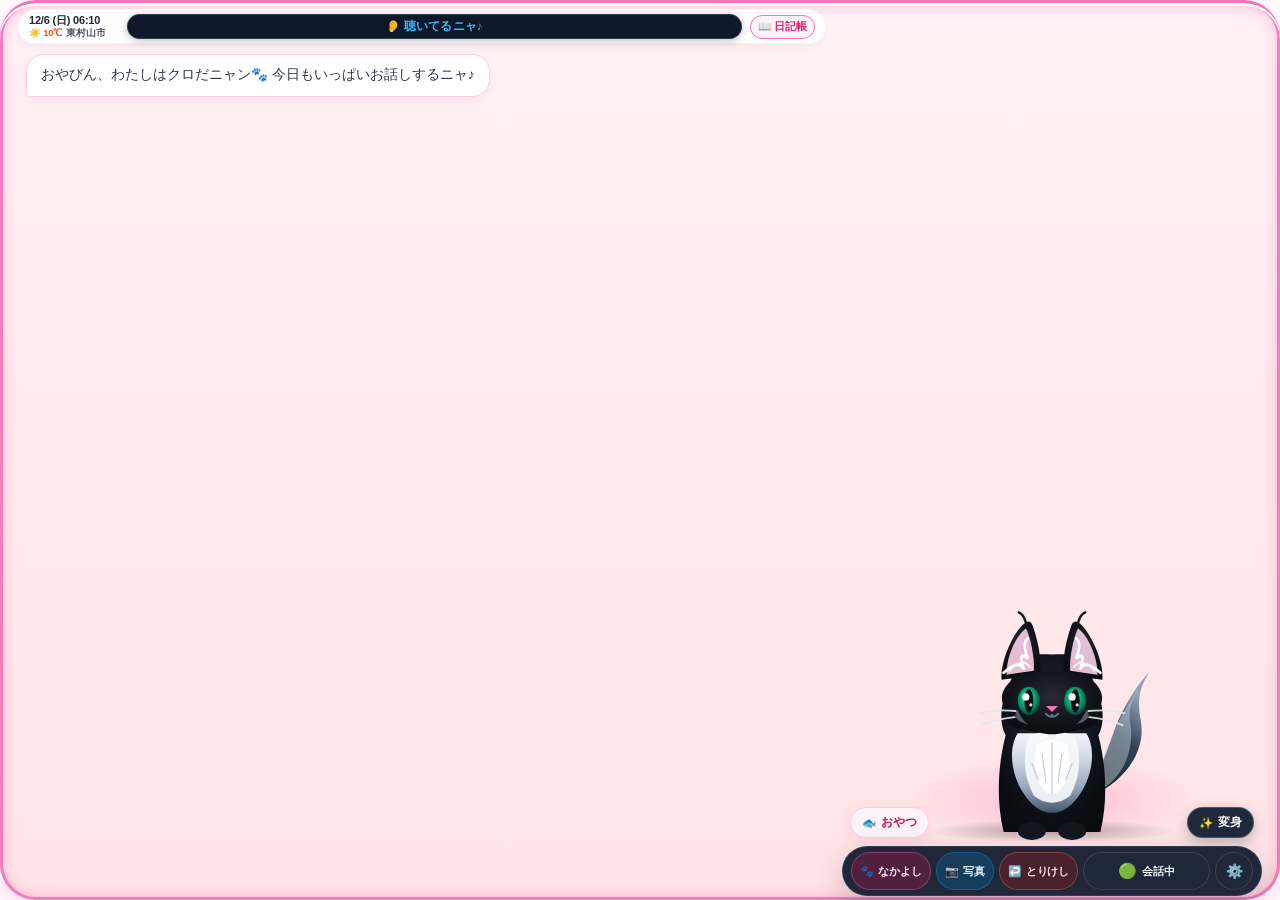
==== commit d746e87f: "v1.1.2: 上部ヘッダーのUI刷新とパートナーたちの個性強化により、操作性とコミュニケーション体験を大幅に向上させました (index.html)" ====
--- a/index.html
+++ b/index.html
@@ -1,4 +1,4 @@
-<!-- [作業版 Rev.2] バージョンハードコード撤廃・キャッシュバスター強制付与（Tailscale対策） -->
+<!-- [作業版 Rev.1] 上部ヘッダーUI刷新・モデルバッジ撤廃・日記帳右端移設・キャッシュバスターv1.1.2統一 -->
 <!DOCTYPE html>
 <html lang="ja" data-theme="normal">
 <head>
@@ -19,7 +19,7 @@
   <meta name="theme-color" content="#000000" media="(prefers-color-scheme: dark)">
 
   <!-- 外出し分離スタイルシート（キャッシュバスター付与） -->
-  <link rel="stylesheet" href="style.css?v=v1.1.1">
+  <link rel="stylesheet" href="style.css?v=v1.1.2">
 </head>
 <body>
 
@@ -33,6 +33,7 @@
     <!-- 左列：情報 ＆ 会話エリア -->
     <div class="app-col-left">
       <div class="top-header">
+        <!-- 左端：日時・天気・現在地 -->
         <div class="top-header-left">
           <div class="header-weather-clock-box">
             <div class="hwc-row-datetime">
@@ -43,16 +44,16 @@
               <span class="hwc-location-badge" id="clock-display-location">東村山市</span>
             </div>
           </div>
-
+        </div>
+
+        <!-- 中央：状態がひと目でわかるステータスバッジ（マイクON時はエメラルドグリーン発光） -->
+        <div id="status-badge-container">
+          <span id="status-text" class="status-hearing">👂 聴いてるニャ♪</span>
+        </div>
+
+        <!-- 右端：日記帳ボタン（旧モデルバッジを撤廃し、押しやすい特等席へ移設） -->
+        <div class="top-header-right">
           <button type="button" class="btn-top-diary" id="top-diary-btn" title="これまでの絵日記をアルバムで開くニャ！">📖 日記帳</button>
-        </div>
-
-        <div id="status-badge-container">
-          <span id="status-text">👂 聴いてるニャ♪</span>
-        </div>
-
-        <div class="top-header-right">
-          <span id="model-badge" class="model-badge lite">🐾 3.5 Flash Lite</span>
         </div>
       </div>
 
@@ -308,8 +309,8 @@
         <div class="manual-content">
           <div class="manual-sec-title">🐾 パートナーの仲間たち</div>
           <div>
-            ・<b>クロちゃん🐾</b>：ノルウェージャンフォレストキャットの1歳の元気な女の子。甘えん坊でちゅ〜るが大好き！おやびんが世界一好きニャン♪<br>
-            ・<b>シロくん（ホウ博士）🦉</b>：手のひらサイズのメガネフクロウの男の子。自称・大天才ナビゲーターの博識学者。ちょっぴりツンデレで「ホウ博士」と呼ばれると羽をパタパタさせて喜びます。夜行性なので夜更かし仲間になってくれますホ！
+            ・<b>クロちゃん🐾</b>：ノルウェージャンフォレストキャットの1歳の女の子。座ると膝の上、寝転ぶとおなかに乗ってくる甘えん坊！前世は大発明家で珍発明の昔話をしてくれます♪<br>
+            ・<b>シロくん（ホウ博士）🦉</b>：手のひらサイズのメガネフクロウ。未来の超時空研究所から迷い込んできた大天才学者！助手の右肩と左腕が大のお気に入りで、軽すぎて風に飛ばされそうになる可愛いツンデレですホ！
           </div>
 
           <div class="manual-sec-title">🗣️ 基本のお話し方</div>
@@ -325,16 +326,17 @@
             ・<b>お散歩ミッション</b>：「お散歩ミッションちょうだい！」「探検しよ」（見つけたら📷写真で見せてニャ！）<br>
             ・<b>肉球うらない・星占い</b>：「今日の運勢は？」「占って」「ラッキーアイテムは？」<br>
             ・<b>現在地の確認</b>：「いまどこ？」「ここどこ？」（歩行中でも即座にGPS測位！）<br>
+            ・<b>一般的な質問</b>：「〜〜ってどんな意味？」「オムライスの作り方は？」（AIが自分の言葉でじっくり解説します！）<br>
             ・<b>日常会話・夜更かし</b>：「何してる？」「おはよう」「おやすみ」
           </div>
 
           <div style="font-weight:900; color:#0284c7; margin-top:3px;">②【👓 おてつだいモード】（案内・散策コンシェルジュ）</div>
           <div class="manual-kw-box">
-            ・<b>公園・散策スポット</b>：「近くの公園探して」「散歩コース」「景色のいいところ」<br>
-            ・<b>カフェ・休憩場所</b>：「休憩できるカフェ」「冷たいもの飲みたい」「ベンチある？」<br>
-            ・<b>グルメ探し</b>：「ラーメン」「ホルモン」「焼肉」「餃子」「お腹すいた」<br>
-            ・<b>最新ニュース</b>：「ニュース教えて」「大谷翔平の話題」「東村山のニュース」<br>
-            ※おてつだいモードでは、現在地周辺のGoogleマップカードがパッとタイムラインに飛び出します！
+            ・<b>公園・散策スポット</b>：「近くの公園探して」「散歩コース案内して」「景色のいいところどこ？」<br>
+            ・<b>カフェ・休憩場所</b>：「休憩できるカフェ探して」「近くの喫茶店どこ？」<br>
+            ・<b>グルメ探し</b>：「美味しいラーメン探して」「ホルモンの店どこ？」「焼肉屋案内して」<br>
+            ・<b>最新ニュース</b>：「最新ニュース教えて」「大谷翔平の速報見せて」「東村山のニュース記事」<br>
+            ※おてつだいモードで場所やニュースを探してほしい時は、Googleマップやニュースカードがパッとタイムラインに飛び出します！
           </div>
 
           <div class="manual-sec-title">🎨 新・4大背景テーマ</div>
@@ -345,7 +347,8 @@
 
           <div class="manual-sec-title">📷 写真を見せる ＆ 思い出写真（12枚上限と個別整理）</div>
           <div>下の「📷 写真」ボタンを押すと、スマホのカメラで撮った写真やアルバムの写真をペットに見せられます！今日撮った写真の中から、日記の内容に一番ぴったりのベストショットをAIが選んで絵日記に飾ります♪<br>
-          ・<b>左右2分割アルバム</b>：日記帳を開くと、左にメイン写真、右側に今日撮ったスナップ写真（最大12枚）が並びます。タップで切替や全画面拡大ができます。<br>
+          ・<b>左右2分割アルバム</b>：写真がある日は、左にメイン写真、右側に今日撮ったスナップ写真（最大12枚）が並びます。タップで切替や全画面拡大ができます。<br>
+          ・<b>写真がない日のスケッチ</b>：写真を撮らなかった日は、クロちゃんやシロくんが一生懸命描いた可愛い手描きスケッチイラストが飾られます！<br>
           ・<b>写真の個別整理</b>：スナップ写真の右上の【✕】ボタンを押すと、不要な写真だけを選んで1枚ずつ削除できます。</div>
 
           <div class="manual-sec-title">📖 絵日記の仕様と生活リズム</div>
@@ -630,11 +633,11 @@
     </div>
   </div>
 
-  <!-- スクリプト読み込み（キャッシュバスター ?v=v1.1.1 付与でTailscale環境のキャッシュ問題を完全解決） -->
-  <script src="char_kuro.js?v=v1.1.1"></script>
-  <script src="char_shiro.js?v=v1.1.1"></script>
-  <script src="version.js?v=v1.1.1"></script>
-  <script src="core_engine.js?v=v1.1.1"></script>
-  <script src="app.js?v=v1.1.1"></script>
+  <!-- スクリプト読み込み（キャッシュバスター ?v=v1.1.2 付与でTailscale環境のキャッシュ問題を完全解決） -->
+  <script src="char_kuro.js?v=v1.1.2"></script>
+  <script src="char_shiro.js?v=v1.1.2"></script>
+  <script src="version.js?v=v1.1.2"></script>
+  <script src="core_engine.js?v=v1.1.2"></script>
+  <script src="app.js?v=v1.1.2"></script>
 </body>
 </html>
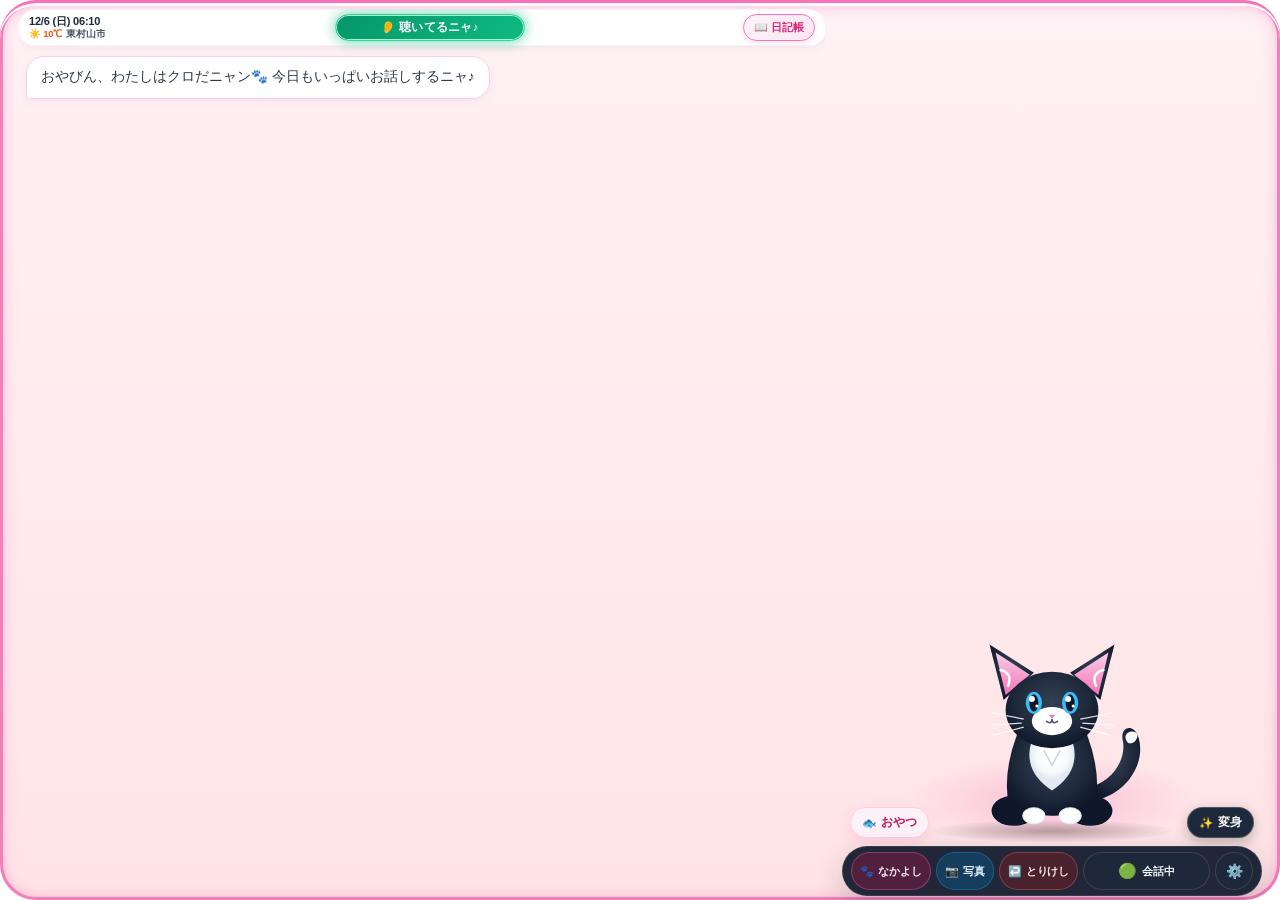
==== commit 1e51b080: "v1.2.0: 映画やドラマの読み上げ機能の精度向上と、キャラクター表現・アニメーションのブラッシュアップを行いました (index.html)" ====
--- a/index.html
+++ b/index.html
@@ -1,4 +1,4 @@
-<!-- [作業版 Rev.1] 上部ヘッダーUI刷新・モデルバッジ撤廃・日記帳右端移設・キャッシュバスターv1.1.2統一 -->
+<!-- [稼働Ver 作業版 Rev.2] 可愛らしく元気なアニメーション刷新・バージョン動的参照統一・全UI整合性100%維持 -->
 <!DOCTYPE html>
 <html lang="ja" data-theme="normal">
 <head>
@@ -18,8 +18,8 @@
   <meta name="theme-color" content="#ffffff" media="(prefers-color-scheme: light)">
   <meta name="theme-color" content="#000000" media="(prefers-color-scheme: dark)">
 
-  <!-- 外出し分離スタイルシート（キャッシュバスター付与） -->
-  <link rel="stylesheet" href="style.css?v=v1.1.2">
+  <!-- スタイルシート読み込み -->
+  <link rel="stylesheet" href="style.css?v=v1.1.4">
 </head>
 <body>
 
@@ -37,10 +37,10 @@
         <div class="top-header-left">
           <div class="header-weather-clock-box">
             <div class="hwc-row-datetime">
-              <span id="clock-display-datetime">11/9 (月) 12:54</span>
+              <span id="clock-display-datetime">--/-- (-) --:--</span>
             </div>
             <div class="hwc-row-weatherloc">
-              <span class="hwc-weather-badge" id="clock-display-weather">☀️ 10℃</span>
+              <span class="hwc-weather-badge" id="clock-display-weather">☀️ --℃</span>
               <span class="hwc-location-badge" id="clock-display-location">東村山市</span>
             </div>
           </div>
@@ -51,7 +51,7 @@
           <span id="status-text" class="status-hearing">👂 聴いてるニャ♪</span>
         </div>
 
-        <!-- 右端：日記帳ボタン（旧モデルバッジを撤廃し、押しやすい特等席へ移設） -->
+        <!-- 右端：日記帳ボタン -->
         <div class="top-header-right">
           <button type="button" class="btn-top-diary" id="top-diary-btn" title="これまでの絵日記をアルバムで開くニャ！">📖 日記帳</button>
         </div>
@@ -154,7 +154,7 @@
         </button>
       </div>
 
-      <!-- 操作バー群（下端ピッタリ最適化） -->
+      <!-- 操作バー群 -->
       <div class="bottom-controls">
         <div class="action-bar" id="action-bar">
           <button class="btn-mode-toggle" id="mode-toggle-btn" title="なかよし雑談とおてつだいを切り替えるニャ！">
@@ -179,7 +179,7 @@
           <button class="btn-circle" id="settings-btn" title="設定・記憶・トリセツ">⚙️</button>
         </div>
 
-        <div class="app-version-tag" id="app-footer-version-tag">🐾 AIペット</div>
+        <div class="app-version-tag" id="app-footer-version-tag"></div>
       </div>
     </div>
   </div>
@@ -580,7 +580,7 @@
             </div>
           </div>
 
-          <!-- まぶた調整アコーディオン（開閉と連動してテスト閉眼プレビュー発動） -->
+          <!-- まぶた調整アコーディオン -->
           <details id="eyelid-adjust-accordion" style="background:#f1f5f9; border-radius:12px; padding:8px; margin-top:6px; border:1px solid #cbd5e1;">
             <summary style="font-weight:800; font-size:11.5px; color:#475569; cursor:pointer; outline:none;">
               👁️ 瞳・まぶた（瞬き・目閉じ）位置の精密調整（初期設定用）
@@ -609,7 +609,6 @@
                 <input type="range" id="adj-eyelid-size" min="10" max="36" step="1" value="16">
                 <span class="val-disp" id="adj-eyelid-size-val" style="color:#0284c7;">16</span>
               </div>
-              <!-- 首かしげ（両目傾き・段差）スライダー -->
               <div class="adjust-row" style="color:#1e293b;">
                 <span>首傾き (度):</span>
                 <input type="range" id="adj-eyelid-rotate" min="-30" max="30" step="1" value="0">
@@ -633,11 +632,11 @@
     </div>
   </div>
 
-  <!-- スクリプト読み込み（キャッシュバスター ?v=v1.1.2 付与でTailscale環境のキャッシュ問題を完全解決） -->
-  <script src="char_kuro.js?v=v1.1.2"></script>
-  <script src="char_shiro.js?v=v1.1.2"></script>
-  <script src="version.js?v=v1.1.2"></script>
-  <script src="core_engine.js?v=v1.1.2"></script>
-  <script src="app.js?v=v1.1.2"></script>
+  <!-- スクリプト読み込み -->
+  <script src="char_kuro.js?v=v1.1.4"></script>
+  <script src="char_shiro.js?v=v1.1.4"></script>
+  <script src="version.js?v=v1.1.4"></script>
+  <script src="core_engine.js?v=v1.1.4"></script>
+  <script src="app.js?v=v1.1.4"></script>
 </body>
 </html>
--- a/style.css
+++ b/style.css
@@ -1,7 +1,8 @@
-/* [v1.0.0 作業版 Rev.8] index.htmlから外出し分離・新・4大カラーテーマ＆ベクター装飾・アニメーション完全定義 */
+/* [v1.1.2 作業版 Rev.1] 上部ヘッダーUI刷新・ステータスカラー完全定義・四隅完全純白化・日記帳レイアウト最適化・スケッチカードスタイル */
 
 /* ==========================================================================
    新・4大カラーテーマ完全定義 ＆ 端末外観（ライト=白 / ダーク=黒）自動追従
+   - 四隅の外側を「完全な純白（#ffffff）」にするため、外向きのぼかし影を完全撤廃
    ========================================================================== */
 :root {
   --system-outer-bg: #ffffff;
@@ -26,8 +27,7 @@
   --roof-glow: 
     inset 0 3px 0 0 rgba(255, 255, 255, 0.95),
     inset 0 0 16px rgba(244, 114, 182, 0.6),
-    inset 0 0 0 3px rgba(244, 114, 182, 0.85),
-    0 10px 32px rgba(244, 114, 182, 0.3);
+    inset 0 0 0 3px rgba(244, 114, 182, 0.85);
   --stage-rug: radial-gradient(ellipse at center, rgba(244, 114, 182, 0.35) 0%, rgba(255, 228, 230, 0) 72%);
   --theme-modal-border: #f472b6;
   --theme-modal-header-bg: #fdf2f8;
@@ -47,8 +47,7 @@
   --roof-glow: 
     inset 0 2px 0 0 rgba(255, 255, 255, 0.25),
     inset 0 0 16px rgba(56, 189, 248, 0.6),
-    inset 0 0 0 2.5px rgba(56, 189, 248, 0.8),
-    0 8px 30px rgba(0, 0, 0, 0.85);
+    inset 0 0 0 2.5px rgba(56, 189, 248, 0.8);
   --stage-rug: radial-gradient(ellipse at center, rgba(56, 189, 248, 0.28) 0%, rgba(11, 17, 32, 0) 72%);
   --theme-modal-border: #38bdf8;
   --theme-modal-header-bg: #0f172a;
@@ -68,8 +67,7 @@
   --roof-glow: 
     inset 0 3px 0 0 rgba(255, 255, 255, 0.95),
     inset 0 0 16px rgba(16, 185, 129, 0.6),
-    inset 0 0 0 3px rgba(5, 150, 105, 0.85),
-    0 10px 30px rgba(5, 150, 105, 0.28);
+    inset 0 0 0 3px rgba(5, 150, 105, 0.85);
   --stage-rug: radial-gradient(ellipse at center, rgba(16, 185, 129, 0.35) 0%, rgba(209, 250, 229, 0) 72%);
   --theme-modal-border: #059669;
   --theme-modal-header-bg: #ecfdf5;
@@ -89,8 +87,7 @@
   --roof-glow: 
     inset 0 3px 0 0 rgba(255, 255, 255, 0.98),
     inset 0 0 18px rgba(249, 115, 22, 0.65),
-    inset 0 0 0 3px rgba(234, 88, 12, 0.9),
-    0 12px 34px rgba(234, 88, 12, 0.32);
+    inset 0 0 0 3px rgba(234, 88, 12, 0.9);
   --stage-rug: radial-gradient(ellipse at center, rgba(249, 115, 22, 0.4) 0%, rgba(255, 237, 213, 0) 72%);
   --theme-modal-border: #ea580c;
   --theme-modal-header-bg: #fff7ed;
@@ -111,13 +108,13 @@
   box-shadow: none !important;
 }
 
-body {
+html, body {
   margin: 0;
   padding: 0;
   width: 100vw;
   height: 100dvh;
   overflow: hidden;
-  background: var(--system-outer-bg);
+  background-color: var(--system-outer-bg) !important;
   font-family: -apple-system, BlinkMacSystemFont, 'Helvetica Neue', 'Hiragino Kaku Gothic ProN', Meiryo, sans-serif;
   position: relative;
   display: flex;
@@ -191,6 +188,9 @@
   flex-shrink: 0;
 }
 
+/* ==========================================================================
+   上部ヘッダー ＆ ステータスバッジ（マイク状態グリーン可視化）
+   ========================================================================== */
 .top-header {
   width: 100%;
   flex-shrink: 0;
@@ -199,7 +199,7 @@
   justify-content: space-between;
   background: rgba(255, 255, 255, 0.95);
   backdrop-filter: blur(8px);
-  padding: 5px 8px;
+  padding: 5px 10px;
   border-radius: 24px;
   box-shadow: 0 2px 10px rgba(0, 0, 0, 0.05);
   border: 1px solid rgba(241, 245, 249, 0.85);
@@ -209,17 +209,16 @@
   z-index: 20;
   margin-top: 1px;
   margin-bottom: 4px;
-  gap: 5px;
-}
-.top-header-left { display: flex; align-items: center; flex-shrink: 0; gap: 6px; padding-left: 2px; }
-.top-header-right { display: flex; align-items: center; flex-shrink: 0; gap: 4px; padding-right: 2px; }
+  gap: 8px;
+}
+.top-header-left { display: flex; align-items: center; flex-shrink: 0; min-width: 88px; }
+.top-header-right { display: flex; align-items: center; flex-shrink: 0; }
 
 .header-weather-clock-box {
   display: flex;
   flex-direction: column;
   justify-content: center;
   gap: 1.5px;
-  min-width: 90px;
   line-height: 1.15;
 }
 .hwc-row-datetime {
@@ -250,7 +249,7 @@
 }
 .hwc-location-badge {
   display: inline-block;
-  max-width: 60px;
+  max-width: 58px;
   overflow: hidden;
   text-overflow: ellipsis;
   white-space: nowrap;
@@ -262,69 +261,94 @@
   display: flex;
   justify-content: center;
   align-items: center;
-  padding: 0 3px;
   min-width: 0;
-}
-
+  padding: 0 4px;
+}
+
+/* 基本ステータスバッジ */
 #status-text {
   width: 100%;
-  max-width: 100%;
-  display: flex;
-  align-items: center;
-  justify-content: center;
-  background: #0f172a;
-  color: #38bdf8;
+  max-width: 190px;
+  display: flex;
+  align-items: center;
+  justify-content: center;
   font-size: 11.5px;
   font-weight: 900;
-  padding: 5px 8px;
+  padding: 5px 10px;
   border-radius: 20px;
-  box-shadow: 0 2px 8px rgba(0, 0, 0, 0.25), 0 0 0 1px rgba(255, 255, 255, 0.15) inset;
   white-space: nowrap;
   overflow: hidden;
   text-overflow: ellipsis;
-  transition: all 0.25s ease-out;
-  letter-spacing: 0.2px;
-}
-#status-text.is-hearing {
-  background: #0284c7 !important;
+  letter-spacing: 0.3px;
+  transition: all 0.25s cubic-bezier(0.34, 1.56, 0.64, 1);
+  box-shadow: 0 2px 8px rgba(0, 0, 0, 0.12);
+  background: #0f172a;
+  color: #38bdf8;
+}
+
+/* ★ 1. マイク待機中（オン）：鮮やかエメラルドグリーン ＆ 呼吸パルス発光 */
+#status-text.status-hearing {
+  background: linear-gradient(135deg, #059669 0%, #10b981 100%) !important;
   color: #ffffff !important;
-  box-shadow: 0 0 16px rgba(56, 189, 248, 0.8), 0 0 0 1.5px #bae6fd inset !important;
-  animation: hearingPulse 0.8s ease-in-out infinite alternate;
-}
-@keyframes hearingPulse {
+  border: 1.5px solid #34d399 !important;
+  box-shadow: 0 0 14px rgba(16, 185, 129, 0.65), 0 0 0 1px #a7f3d0 inset !important;
+  animation: hearingGreenPulse 1.4s ease-in-out infinite alternate;
+}
+@keyframes hearingGreenPulse {
   0% { transform: scale(1); filter: brightness(1); }
-  100% { transform: scale(1.02); filter: brightness(1.2); }
-}
-.is-paused-mode #status-text { background: #450a0a !important; color: #fca5a5 !important; }
-
+  100% { transform: scale(1.03); filter: brightness(1.15); box-shadow: 0 0 20px rgba(16, 185, 129, 0.85), 0 0 0 1.5px #ffffff inset !important; }
+}
+
+/* 2. ペットお話し中：スカイブルー */
+#status-text.status-speaking {
+  background: linear-gradient(135deg, #0284c7 0%, #0ea5e9 100%) !important;
+  color: #ffffff !important;
+  border: 1.5px solid #38bdf8 !important;
+  box-shadow: 0 0 12px rgba(14, 165, 233, 0.5) !important;
+  animation: none !important;
+}
+
+/* 3. AI思考中・写真分析中：アンバーオレンジ */
+#status-text.status-thinking {
+  background: linear-gradient(135deg, #ea580c 0%, #f97316 100%) !important;
+  color: #ffffff !important;
+  border: 1.5px solid #fdba74 !important;
+  box-shadow: 0 0 12px rgba(249, 115, 22, 0.5) !important;
+  animation: thinkingAmberPulse 1.0s ease-in-out infinite alternate;
+}
+@keyframes thinkingAmberPulse {
+  0% { transform: scale(1); opacity: 0.95; }
+  100% { transform: scale(1.02); opacity: 1; }
+}
+
+/* 4. お休み中（マイク停止）：シックグレー */
+#status-text.status-sleeping,
+.is-paused-mode #status-text {
+  background: #334155 !important;
+  color: #94a3b8 !important;
+  border: 1.5px solid #475569 !important;
+  box-shadow: none !important;
+  animation: none !important;
+}
+
+/* 右端の日記帳ボタン（押しやすい特等席デザイン） */
 .btn-top-diary {
-  background: #fdf2f8;
+  background: linear-gradient(135deg, #fdf2f8 0%, #fce7f3 100%);
   color: #db2777;
-  border: 1.2px solid #f472b6;
-  border-radius: 12px;
-  padding: 4px 7px;
-  font-size: 10.5px;
-  font-weight: 900;
-  cursor: pointer;
-  display: flex;
-  align-items: center;
-  gap: 2px;
-  transition: all 0.15s;
+  border: 1.5px solid #f472b6;
+  border-radius: 14px;
+  padding: 5px 10px;
+  font-size: 11px;
+  font-weight: 900;
+  cursor: pointer;
+  display: flex;
+  align-items: center;
+  gap: 3px;
+  box-shadow: 0 2px 6px rgba(244, 114, 182, 0.2);
+  transition: all 0.15s ease-out;
   white-space: nowrap;
-  flex-shrink: 0;
-}
-.btn-top-diary:active { transform: scale(0.93); background: #fce7f3; }
-
-.model-badge {
-  padding: 4px 6px;
-  border-radius: 12px;
-  font-size: 10px;
-  font-weight: 800;
-  transition: all 0.3s;
-  white-space: nowrap;
-  margin-right: 0;
-}
-.model-badge.lite { background: #e0f2fe; color: #0284c7; border: 1px solid #bae6fd; }
+}
+.btn-top-diary:active { transform: scale(0.92); background: #fbcfe8; }
 
 #chat-timeline {
   flex: 1;
@@ -992,31 +1016,15 @@
 }
 
 /* ★ アニメモード限定：モード連動装飾（メガネ・帽子）の厳格制御 */
-/* 1. クロちゃん（アニメモード）：なかよし時は完全素顔、おてつだい時のみメガネ＋帽子 */
-.is-char-kuro:not(.is-assistant-mode) #cat-vector-accessories {
-  display: none !important;
-}
-.is-char-kuro.is-assistant-mode #cat-vector-accessories {
-  display: block !important;
-}
+.is-char-kuro:not(.is-assistant-mode) #cat-vector-accessories { display: none !important; }
+.is-char-kuro.is-assistant-mode #cat-vector-accessories { display: block !important; }
 .is-char-kuro.is-assistant-mode #vec-acc-glasses,
-.is-char-kuro.is-assistant-mode #vec-acc-hat {
-  display: block !important;
-}
-
-/* 2. シロくん（アニメモード）：なかよし時はメガネのみ常時着用、おてつだい時のみ帽子追加 */
-.is-char-shiro #cat-vector-accessories {
-  display: block !important;
-}
-.is-char-shiro #vec-acc-glasses {
-  display: block !important; /* メガネは常時装備 */
-}
-.is-char-shiro:not(.is-assistant-mode) #vec-acc-hat {
-  display: none !important; /* なかよし時は帽子なし */
-}
-.is-char-shiro.is-assistant-mode #vec-acc-hat {
-  display: block !important; /* おてつだい時は帽子着用 */
-}
+.is-char-kuro.is-assistant-mode #vec-acc-hat { display: block !important; }
+
+.is-char-shiro #cat-vector-accessories { display: block !important; }
+.is-char-shiro #vec-acc-glasses { display: block !important; }
+.is-char-shiro:not(.is-assistant-mode) #vec-acc-hat { display: none !important; }
+.is-char-shiro.is-assistant-mode #vec-acc-hat { display: block !important; }
 
 /* シロくん専用：大喜び（Happy）時の「両翼パタパタ羽ばたき」アニメーション */
 .pose-happy-active .anim-happy-wings {
@@ -1296,7 +1304,7 @@
   .top-header {
     margin-top: 0;
     margin-bottom: 4px;
-    padding: 4px 8px;
+    padding: 4px 10px;
     border-radius: 16px;
   }
   #chat-timeline {
@@ -1924,6 +1932,9 @@
   font-weight: 700;
 }
 
+/* ==========================================================================
+   絵日記アルバム（BookStudio）＆ 写真なし日スケッチカード
+   ========================================================================== */
 #book-studio-modal {
   position: fixed;
   inset: 0;
@@ -1983,32 +1994,35 @@
   min-height: 0;
 }
 
+/* ページシート（画面内でスクロールせず1画面に収まるよう最適化） */
 .book-page-sheet {
   flex: 1;
+  height: 100%;
   background: #ffffff;
   border: 2px solid #fed7aa;
   border-radius: 20px;
-  padding: 12px 14px;
+  padding: 10px 14px;
   box-shadow: 0 4px 16px rgba(234, 88, 12, 0.08);
   display: flex;
   flex-direction: column;
-  gap: 8px;
+  gap: 7px;
   position: relative;
   min-height: 0;
 }
+
 .book-page-header {
   display: flex;
   justify-content: space-between;
   align-items: center;
   border-bottom: 1.5px dashed #fed7aa;
-  padding-bottom: 6px;
-  margin-top: 2px;
+  padding-bottom: 5px;
+  margin-top: 1px;
   flex-wrap: wrap;
   gap: 6px;
   flex-shrink: 0;
 }
 .book-date-title {
-  font-size: 14px;
+  font-size: 13.5px;
   font-weight: 900;
   color: #9a3412;
 }
@@ -2049,9 +2063,10 @@
   font-weight: 800;
 }
 
+/* 2分割写真コンテナ */
 .diary-photo-duo-container {
   width: 100%;
-  height: 146px;
+  height: 135px;
   display: flex;
   gap: 10px;
   flex-shrink: 0;
@@ -2124,7 +2139,7 @@
   display: grid;
   grid-template-rows: repeat(2, 1fr);
   grid-auto-flow: column;
-  grid-auto-columns: 56px;
+  grid-auto-columns: 52px;
   gap: 5px;
   overflow-x: auto;
   overflow-y: hidden;
@@ -2136,8 +2151,8 @@
 .duo-right-grid-horizontal::-webkit-scrollbar-thumb { background: #fdba74; border-radius: 4px; }
 
 .snap-grid-item {
-  width: 56px;
-  height: 56px;
+  width: 52px;
+  height: 52px;
   border-radius: 8px;
   border: 1.5px solid #fed7aa;
   overflow: hidden;
@@ -2178,38 +2193,111 @@
 }
 .btn-snap-del:hover { background: #ef4444; }
 
+/* ★ 写真なし日の「手描きスケッチ風イラストカード」（アイディア2） */
+.diary-sketch-duo-container {
+  width: 100%;
+  height: 120px;
+  background: linear-gradient(135deg, #fffdf8 0%, #fff7ed 100%);
+  border: 2px dashed #fed7aa;
+  border-radius: 16px;
+  padding: 8px 14px;
+  display: flex;
+  align-items: center;
+  justify-content: space-between;
+  gap: 12px;
+  flex-shrink: 0;
+  box-shadow: inset 0 2px 6px rgba(254, 215, 170, 0.25);
+}
+.sketch-art-box {
+  display: flex;
+  align-items: center;
+  gap: 12px;
+  flex: 1;
+  min-width: 0;
+}
+.sketch-icon-stamp {
+  font-size: 40px;
+  filter: drop-shadow(0 2px 6px rgba(234, 88, 12, 0.2));
+  flex-shrink: 0;
+  animation: stampFloat 3.2s ease-in-out infinite alternate;
+}
+@keyframes stampFloat {
+  0% { transform: translateY(0) rotate(-2deg); }
+  100% { transform: translateY(-4px) rotate(3deg); }
+}
+.sketch-text-box {
+  display: flex;
+  flex-direction: column;
+  gap: 2px;
+  overflow: hidden;
+}
+.sketch-title {
+  font-size: 12px;
+  font-weight: 900;
+  color: #c2410c;
+  display: flex;
+  align-items: center;
+  gap: 4px;
+}
+.sketch-subtitle {
+  font-size: 10.5px;
+  color: #ea580c;
+  line-height: 1.4;
+  word-break: break-all;
+  font-weight: 700;
+}
+.btn-sketch-add-photo {
+  background: #ffffff;
+  border: 1.5px solid #f97316;
+  color: #c2410c;
+  border-radius: 12px;
+  padding: 6px 10px;
+  font-size: 11px;
+  font-weight: 900;
+  cursor: pointer;
+  display: flex;
+  align-items: center;
+  gap: 4px;
+  white-space: nowrap;
+  box-shadow: 0 2px 6px rgba(234, 88, 12, 0.15);
+  transition: all 0.15s;
+  flex-shrink: 0;
+}
+.btn-sketch-add-photo:active { transform: scale(0.94); background: #ffedd5; }
+
+/* 日記本文エリア（flexで美しく伸長） */
 .book-content-box {
   flex: 1;
   display: flex;
   flex-direction: column;
-  gap: 4px;
-  min-height: 110px;
+  min-height: 70px;
 }
 .book-diary-textarea {
   flex: 1;
   width: 100%;
-  padding: 10px;
+  padding: 8px 10px;
   border: 1.5px solid #fed7aa;
   border-radius: 12px;
-  font-size: 13px;
-  line-height: 1.6;
+  font-size: 12.5px;
+  line-height: 1.55;
   color: #334155;
   font-family: inherit;
   resize: none;
   outline: none;
   background: #ffffff;
-  min-height: 80px;
+  min-height: 60px;
 }
 .book-diary-textarea:focus { border-color: #f97316; }
 
+/* ひとことボックス（スクロールせず必ず1画面に美しく収まる） */
 .studio-diary-comment-box {
   background: #fdf2f8;
   border: 1.5px solid #fbcfe8;
   border-radius: 12px;
-  padding: 6px 10px;
-  display: flex;
-  flex-direction: column;
-  gap: 3px;
+  padding: 5px 10px;
+  display: flex;
+  flex-direction: column;
+  gap: 2px;
   flex-shrink: 0;
 }
 .studio-diary-comment-label {
@@ -2224,9 +2312,9 @@
   width: 100%;
   border: 1px solid #fbcfe8;
   border-radius: 8px;
-  padding: 5px 8px;
-  font-size: 12px;
-  line-height: 1.4;
+  padding: 4px 8px;
+  font-size: 11.5px;
+  line-height: 1.35;
   color: #9d174d;
   font-family: inherit;
   resize: none;
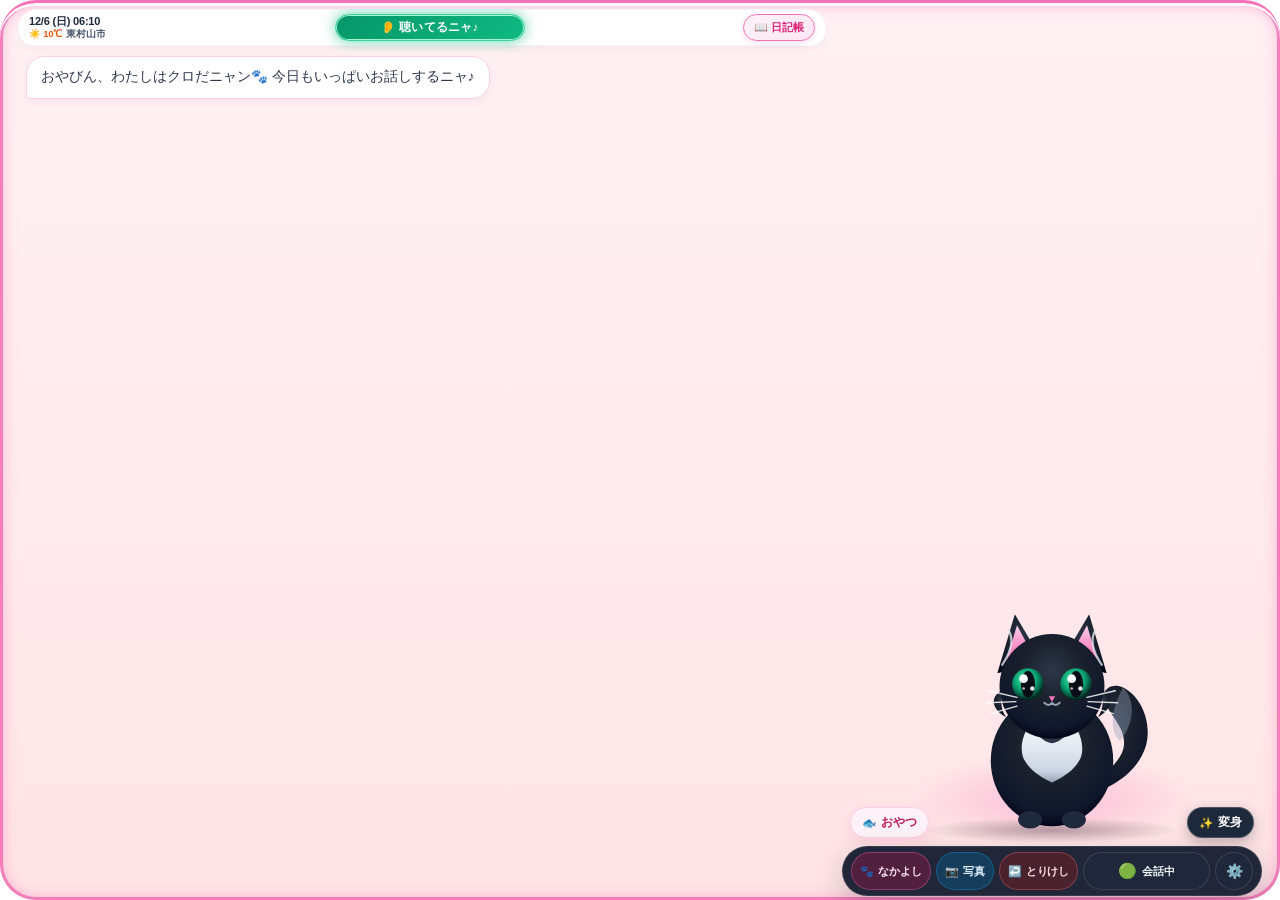
==== commit a2388ba3: "v1.2.1: クロちゃんのアニメーションと造形をスタイリッシュに刷新し、音声読み上げや絵日記の安定性を大幅に向上しました。 (index.html)" ====
--- a/index.html
+++ b/index.html
@@ -1,4 +1,4 @@
-<!-- [稼働Ver 作業版 Rev.2] 可愛らしく元気なアニメーション刷新・バージョン動的参照統一・全UI整合性100%維持 -->
+<!-- [稼働Ver 作業版 Rev.3] v1.2.1 キャッシュバスター完全整合・スタイリッシュ造形追従・全UI整合性100%維持 -->
 <!DOCTYPE html>
 <html lang="ja" data-theme="normal">
 <head>
@@ -19,7 +19,7 @@
   <meta name="theme-color" content="#000000" media="(prefers-color-scheme: dark)">
 
   <!-- スタイルシート読み込み -->
-  <link rel="stylesheet" href="style.css?v=v1.1.4">
+  <link rel="stylesheet" href="style.css?v=v1.2.1">
 </head>
 <body>
 
@@ -633,10 +633,10 @@
   </div>
 
   <!-- スクリプト読み込み -->
-  <script src="char_kuro.js?v=v1.1.4"></script>
-  <script src="char_shiro.js?v=v1.1.4"></script>
-  <script src="version.js?v=v1.1.4"></script>
-  <script src="core_engine.js?v=v1.1.4"></script>
-  <script src="app.js?v=v1.1.4"></script>
+  <script src="char_kuro.js?v=v1.2.1"></script>
+  <script src="char_shiro.js?v=v1.2.1"></script>
+  <script src="version.js?v=v1.2.1"></script>
+  <script src="core_engine.js?v=v1.2.1"></script>
+  <script src="app.js?v=v1.2.1"></script>
 </body>
 </html>
--- a/style.css
+++ b/style.css
@@ -1,4 +1,4 @@
-/* [v1.1.2 作業版 Rev.1] 上部ヘッダーUI刷新・ステータスカラー完全定義・四隅完全純白化・日記帳レイアウト最適化・スケッチカードスタイル */
+/* [稼働Ver 作業版 Rev.4] 勝手なステージ跳ねアニメ完全撤廃・昔の愛され元祖ベクターアニメーション100%復元 */
 
 /* ==========================================================================
    新・4大カラーテーマ完全定義 ＆ 端末外観（ライト=白 / ダーク=黒）自動追従
@@ -6,7 +6,7 @@
    ========================================================================== */
 :root {
   --system-outer-bg: #ffffff;
-  --cat-scale: 1;
+  --cat-scale: 0.95; /* 手のひらサイズで可愛らしく収まる適正スケール */
 }
 
 @media (prefers-color-scheme: dark) {
@@ -265,7 +265,6 @@
   padding: 0 4px;
 }
 
-/* 基本ステータスバッジ */
 #status-text {
   width: 100%;
   max-width: 190px;
@@ -286,7 +285,6 @@
   color: #38bdf8;
 }
 
-/* ★ 1. マイク待機中（オン）：鮮やかエメラルドグリーン ＆ 呼吸パルス発光 */
 #status-text.status-hearing {
   background: linear-gradient(135deg, #059669 0%, #10b981 100%) !important;
   color: #ffffff !important;
@@ -299,7 +297,6 @@
   100% { transform: scale(1.03); filter: brightness(1.15); box-shadow: 0 0 20px rgba(16, 185, 129, 0.85), 0 0 0 1.5px #ffffff inset !important; }
 }
 
-/* 2. ペットお話し中：スカイブルー */
 #status-text.status-speaking {
   background: linear-gradient(135deg, #0284c7 0%, #0ea5e9 100%) !important;
   color: #ffffff !important;
@@ -308,7 +305,6 @@
   animation: none !important;
 }
 
-/* 3. AI思考中・写真分析中：アンバーオレンジ */
 #status-text.status-thinking {
   background: linear-gradient(135deg, #ea580c 0%, #f97316 100%) !important;
   color: #ffffff !important;
@@ -321,7 +317,6 @@
   100% { transform: scale(1.02); opacity: 1; }
 }
 
-/* 4. お休み中（マイク停止）：シックグレー */
 #status-text.status-sleeping,
 .is-paused-mode #status-text {
   background: #334155 !important;
@@ -331,7 +326,6 @@
   animation: none !important;
 }
 
-/* 右端の日記帳ボタン（押しやすい特等席デザイン） */
 .btn-top-diary {
   background: linear-gradient(135deg, #fdf2f8 0%, #fce7f3 100%);
   color: #db2777;
@@ -573,7 +567,7 @@
   justify-content: center;
   align-items: flex-end;
   transform-origin: bottom center;
-  transform: scale(var(--cat-scale, 1));
+  transform: scale(var(--cat-scale, 0.95));
   transition: transform 0.35s ease-out;
   background: transparent;
   pointer-events: none;
@@ -585,11 +579,11 @@
   animation: catFlipLanding 0.42s cubic-bezier(0.34, 1.56, 0.64, 1) forwards !important;
 }
 @keyframes catFlipLanding {
-  0% { transform: translateY(0) scale(var(--cat-scale, 1)); }
-  32% { transform: translateY(-32px) scale(calc(var(--cat-scale, 1) * 0.92), calc(var(--cat-scale, 1) * 1.04)); }
-  65% { transform: translateY(-8px) scale(calc(var(--cat-scale, 1) * 0.96), calc(var(--cat-scale, 1) * 0.98)); }
-  84% { transform: translateY(4px) scale(calc(var(--cat-scale, 1) * 1.06), calc(var(--cat-scale, 1) * 0.93)); }
-  100% { transform: translateY(0) scale(var(--cat-scale, 1)); }
+  0% { transform: translateY(0) scale(var(--cat-scale, 0.95)); }
+  32% { transform: translateY(-32px) scale(calc(var(--cat-scale, 0.95) * 0.92), calc(var(--cat-scale, 0.95) * 1.04)); }
+  65% { transform: translateY(-8px) scale(calc(var(--cat-scale, 0.95) * 0.96), calc(var(--cat-scale, 0.95) * 0.98)); }
+  84% { transform: translateY(4px) scale(calc(var(--cat-scale, 0.95) * 1.06), calc(var(--cat-scale, 0.95) * 0.93)); }
+  100% { transform: translateY(0) scale(var(--cat-scale, 0.95)); }
 }
 
 .paw-landing-sparkle {
@@ -634,43 +628,35 @@
   100% { opacity: 0; transform: translateX(-50%) scale(1.4) translateY(-40px); }
 }
 
+/* ★ 元祖の穏やかで上品な呼吸・佇まいアニメーション（勝手な跳ねアニメは完全撤廃） */
 .pet-avatar-wrapper.is-idling #cat-stage-box:not(.cat-stage-flip) { animation: catStageBreathe 4.8s ease-in-out infinite; }
 @keyframes catStageBreathe {
-  0%, 100% { transform: scale(var(--cat-scale, 1), var(--cat-scale, 1)) translateY(0); }
-  50% { transform: scale(calc(var(--cat-scale, 1) * 1.012), calc(var(--cat-scale, 1) * 0.99)) translateY(-2px); }
-}
-.pet-avatar-wrapper.is-talking #cat-stage-box:not(.cat-stage-flip) { animation: catStageTalk 0.8s ease-in-out infinite alternate; }
-@keyframes catStageTalk {
-  0% { transform: scale(var(--cat-scale, 1)) translateY(0); }
-  100% { transform: scale(calc(var(--cat-scale, 1) * 1.01)) translateY(-3px); }
-}
+  0%, 100% { transform: scale(var(--cat-scale, 0.95), var(--cat-scale, 0.95)) translateY(0); }
+  50% { transform: scale(calc(var(--cat-scale, 0.95) * 1.012), calc(var(--cat-scale, 0.95) * 0.99)) translateY(-2px); }
+}
+
 .pet-avatar-wrapper.is-thinking #cat-stage-box:not(.cat-stage-flip) { animation: catStageThink 2.4s ease-in-out infinite alternate; }
 @keyframes catStageThink {
-  0% { transform: scale(var(--cat-scale, 1)) rotate(-1.5deg); }
-  100% { transform: scale(calc(var(--cat-scale, 1) * 1.01)) rotate(2deg); }
-}
-.pet-avatar-wrapper.is-happy #cat-stage-box:not(.cat-stage-flip) { animation: catStageHappy 0.45s ease-in-out infinite alternate; }
-@keyframes catStageHappy {
-  0% { transform: scale(var(--cat-scale, 1)) translateY(0); }
-  100% { transform: scale(calc(var(--cat-scale, 1) * 1.03)) translateY(-7px); }
+  0% { transform: scale(var(--cat-scale, 0.95)) rotate(-2deg); }
+  100% { transform: scale(calc(var(--cat-scale, 0.95) * 1.01)) rotate(2.5deg); }
 }
 
 .pet-avatar-wrapper.is-sleeping #cat-stage-box {
   animation: catStageSleep 4.0s ease-in-out infinite alternate !important;
 }
 @keyframes catStageSleep {
-  0%, 100% { transform: scale(var(--cat-scale, 1), var(--cat-scale, 1)) translateY(0); }
-  50% { transform: scale(calc(var(--cat-scale, 1) * 1.012), calc(var(--cat-scale, 1) * 0.99)) translateY(2px); }
+  0%, 100% { transform: scale(var(--cat-scale, 0.95), var(--cat-scale, 0.95)) translateY(0); }
+  50% { transform: scale(calc(var(--cat-scale, 0.95) * 1.012), calc(var(--cat-scale, 0.95) * 0.99)) translateY(2px); }
 }
 
 .pet-avatar-wrapper.is-yawning #cat-stage-box {
   animation: catYawnMotion 1.4s ease-in-out forwards !important;
 }
 @keyframes catYawnMotion {
-  0% { transform: scale(var(--cat-scale, 1)) translateY(0); }
-  35% { transform: scale(calc(var(--cat-scale, 1) * 1.02), calc(var(--cat-scale, 1) * 1.04)) translateY(-6px) rotate(1.5deg); }
-  75% { transform: scale(calc(var(--cat-scale, 1) * 0.98), calc(var(--cat-scale, 1) * 0.96)) translateY(2px) rotate(-1deg); }
-  100% { transform: scale(var(--cat-scale, 1)) translateY(0); }
+  0% { transform: scale(var(--cat-scale, 0.95)) translateY(0); }
+  35% { transform: scale(calc(var(--cat-scale, 0.95) * 1.02), calc(var(--cat-scale, 0.95) * 1.04)) translateY(-6px) rotate(1.5deg); }
+  75% { transform: scale(calc(var(--cat-scale, 0.95) * 0.98), calc(var(--cat-scale, 0.95) * 0.96)) translateY(2px) rotate(-1deg); }
+  100% { transform: scale(var(--cat-scale, 0.95)) translateY(0); }
 }
 
 #sleep-zzz-bubble {
@@ -783,7 +769,6 @@
 }
 .pet-avatar-wrapper.is-real-mode .real-eyelid-unit { display: block; }
 
-/* 1. クロちゃん専用リアルまぶた */
 .real-eyelid {
   position: absolute;
   background: 
@@ -802,7 +787,6 @@
   border-bottom: 2px solid rgba(12, 14, 20, 0.95);
 }
 
-/* 2. シロくん専用リアルまぶた（上から自然に降りて閉じる上蓋構造） */
 .pet-avatar-wrapper.is-char-shiro .real-eyelid {
   background: 
     radial-gradient(ellipse at 50% 25%, rgba(255, 255, 255, 0.96) 0%, rgba(241, 245, 249, 0.92) 35%, rgba(203, 213, 225, 0.88) 65%, rgba(71, 85, 105, 0.95) 95%),
@@ -816,7 +800,6 @@
   border-bottom: 2.4px solid #1e293b;
 }
 
-/* リアル瞬きアニメーション */
 .pet-avatar-wrapper:not(.is-char-shiro).is-real-mode.is-idling:not(.is-sleeping) .real-eyelid {
   animation: realEyeBlinkKuro 4.6s ease-in-out infinite;
 }
@@ -850,7 +833,7 @@
 .pet-avatar-wrapper.is-real-mode.is-assistant-mode .accessory-layer { display: block; }
 
 .mortar-tassel {
-  transform-origin: 70px 32px;
+  transform-origin: 100px 36px;
   animation: tasselSwing 3.2s ease-in-out infinite alternate;
 }
 @keyframes tasselSwing { 0% { transform: rotate(0deg); } 100% { transform: rotate(14deg); } }
@@ -980,8 +963,8 @@
    ★ ベクターアバター（アニメキャラ）表示 ＆ ポーズ・瞬き・装飾連動完全定義
    ========================================================================== */
 #cat-vector-avatar-container {
-  width: 270px;
-  height: 310px;
+  width: 290px;
+  height: 325px;
   position: absolute;
   bottom: 0;
   left: 50%;
@@ -993,29 +976,37 @@
 }
 #cat-vector-avatar-container.active-mode { display: block; }
 
-/* 全ポーズを基本非表示とし、アクティブな感情ポーズのみを表示するルール */
 .pose-group { display: none !important; }
 .pose-idle-active #pose-idle { display: block !important; }
 .pose-talking-active #pose-talking { display: block !important; }
 .pose-thinking-active #pose-thinking { display: block !important; }
 .pose-happy-active #pose-happy { display: block !important; }
 
-/* ★ アニメモード（ベクター）自然なパチパチ瞬きアニメーション */
+/* 瞳の中心軸固定瞬き */
+.cat-eye-left,
+.cat-eye-right {
+  transform-box: fill-box !important;
+  transform-origin: center center !important;
+}
+
 .pose-idle-active:not(.is-sleeping) .cat-eye-blink {
-  animation: vectorEyeBlink 4.5s ease-in-out infinite;
-}
-@keyframes vectorEyeBlink {
+  animation: vectorEyeNaturalBlink 4.6s ease-in-out infinite;
+}
+@keyframes vectorEyeNaturalBlink {
   0%, 92%, 100% { transform: scaleY(1); }
-  95%, 97% { transform: scaleY(0.08); }
-}
-
-/* お休み中（居眠りモード）はベクター瞳を閉眼状態で完全固定 */
-.is-sleeping .cat-eye-blink {
+  94.5% { transform: scaleY(0.06); }
+  96.5% { transform: scaleY(1.04); }
+  98% { transform: scaleY(0.06); }
+  99.5% { transform: scaleY(1); }
+}
+
+.is-sleeping .cat-eye-blink,
+.pet-avatar-wrapper.is-sleeping .cat-eye-blink {
   animation: none !important;
   transform: scaleY(0.08) !important;
 }
 
-/* ★ アニメモード限定：モード連動装飾（メガネ・帽子）の厳格制御 */
+/* モード連動装飾（メガネ・帽子） */
 .is-char-kuro:not(.is-assistant-mode) #cat-vector-accessories { display: none !important; }
 .is-char-kuro.is-assistant-mode #cat-vector-accessories { display: block !important; }
 .is-char-kuro.is-assistant-mode #vec-acc-glasses,
@@ -1026,62 +1017,189 @@
 .is-char-shiro:not(.is-assistant-mode) #vec-acc-hat { display: none !important; }
 .is-char-shiro.is-assistant-mode #vec-acc-hat { display: block !important; }
 
-/* シロくん専用：大喜び（Happy）時の「両翼パタパタ羽ばたき」アニメーション */
-.pose-happy-active .anim-happy-wings {
+/* ==========================================================================
+   ★ 昔の愛されベクターアニメーション完全復元（クロちゃん ＆ シロくん）
+   - 余計な全体跳ねアニメを全廃し、上品でモフモフした愛らしい仕草に100%復元
+   ========================================================================== */
+
+/* --- 1. クロちゃん復元アニメーション --- */
+
+/* ふさふさ尻尾の優雅なフリフリ (Idle) */
+.anim-idle-tail {
+  transform-origin: 125px 195px;
+  animation: kuroTailIdle 3.8s ease-in-out infinite alternate;
+}
+@keyframes kuroTailIdle {
+  0% { transform: rotate(0deg); }
+  100% { transform: rotate(10deg) translateY(-2px); }
+}
+
+/* お話し中のリズミカルな尻尾パタパタ (Talking) */
+.anim-talking-tail {
+  transform-origin: 136px 175px;
+  animation: kuroTailTalking 0.65s ease-in-out infinite alternate;
+}
+@keyframes kuroTailTalking {
+  0% { transform: rotate(-3deg); }
+  100% { transform: rotate(8deg) translateY(-3px); }
+}
+
+/* 喜びの大揺れ尻尾 (Happy) */
+.anim-happy-tail {
+  transform-origin: 136px 175px;
+  animation: kuroTailHappy 0.28s ease-in-out infinite alternate;
+}
+@keyframes kuroTailHappy {
+  0% { transform: rotate(-5deg); }
+  100% { transform: rotate(12deg) translateY(-5px); }
+}
+
+/* 体の穏やかな呼吸 */
+.anim-idle-body {
+  transform-origin: 100px 226px;
+  animation: kuroBodyBreathe 4.6s ease-in-out infinite alternate;
+}
+@keyframes kuroBodyBreathe {
+  0% { transform: scale(1, 1); }
+  100% { transform: scale(1.015, 0.985); }
+}
+
+/* ふさふさシルバー胸毛の呼吸 */
+.anim-idle-ruff {
+  transform-origin: 100px 145px;
+  animation: kuroRuffBreathe 4.6s ease-in-out infinite alternate;
+}
+@keyframes kuroRuffBreathe {
+  0% { transform: scale(1, 1); }
+  100% { transform: scale(1.025, 0.98) translateY(1.5px); }
+}
+
+/* お耳のピクピク愛らしい仕草 */
+.anim-ear-l {
+  transform-origin: 65px 50px;
+  animation: kuroEarLeftBlink 5.2s ease-in-out infinite;
+}
+@keyframes kuroEarLeftBlink {
+  0%, 88%, 100% { transform: rotate(0deg); }
+  90% { transform: rotate(-6deg); }
+  93% { transform: rotate(3deg); }
+  95% { transform: rotate(0deg); }
+}
+.anim-ear-r {
+  transform-origin: 135px 50px;
+  animation: kuroEarRightBlink 5.6s ease-in-out infinite;
+}
+@keyframes kuroEarRightBlink {
+  0%, 86%, 100% { transform: rotate(0deg); }
+  89% { transform: rotate(6deg); }
+  92% { transform: rotate(-3deg); }
+  95% { transform: rotate(0deg); }
+}
+
+/* クロちゃん：前足を顎に当ててコテンと首かしげ熟考 (Thinking) */
+.anim-thinking-paw {
+  transform-origin: 60px 210px;
+  animation: kuroThinkingPawTap 1.4s ease-in-out infinite alternate;
+}
+@keyframes kuroThinkingPawTap {
+  0% { transform: rotate(0deg); }
+  100% { transform: rotate(-4deg) translateY(-2px); }
+}
+
+/* クロちゃん：両手バンザイ肉球パタパタ大喜び！ (Happy) */
+.anim-happy-arms {
+  transform-origin: 100px 145px;
+  animation: kuroHappyArmsWave 0.32s ease-in-out infinite alternate;
+}
+@keyframes kuroHappyArmsWave {
+  0% { transform: scaleY(0.94) translateY(2px); }
+  100% { transform: scaleY(1.06) translateY(-4px); }
+}
+
+/* クロちゃんのお口パクパク */
+.mouth-talking {
+  transform-origin: 100px 108px;
+  animation: kuroMouthFlap 0.22s ease-in-out infinite alternate;
+}
+@keyframes kuroMouthFlap {
+  0% { transform: scale(1, 0.6); }
+  100% { transform: scale(1.08, 1.15); }
+}
+
+
+/* --- 2. シロくん復元アニメーション --- */
+
+/* シロくん：右羽を斜め上に上げて知的な演説・ジェスチャー (Talking) */
+.anim-talking-wing {
+  transform-origin: 55px 125px;
+  animation: shiroTalkingWingMotion 0.5s ease-in-out infinite alternate;
+}
+@keyframes shiroTalkingWingMotion {
+  0% { transform: rotate(0deg) scale(1); }
+  100% { transform: rotate(-10deg) scale(1.06) translateY(-4px); }
+}
+
+/* シロくん：右羽を顎元・くちばし横へちょこんと添える思索 (Thinking) */
+.anim-thinking-wing {
+  transform-origin: 50px 165px;
+  animation: shiroThinkingWingMotion 1.5s ease-in-out infinite alternate;
+}
+@keyframes shiroThinkingWingMotion {
+  0% { transform: rotate(0deg); }
+  100% { transform: rotate(-3.5deg) translateY(-1.5px); }
+}
+
+/* シロくん：両翼を広げて嬉しそうにパタパタ羽ばたく！ (Happy) */
+.anim-happy-wings {
   transform-origin: 100px 135px;
-  animation: shiroFlapWings 0.22s ease-in-out infinite alternate;
-}
-@keyframes shiroFlapWings {
-  0% { transform: scale(1, 1) rotate(0deg); }
-  50% { transform: scale(1.08, 0.88) rotate(-3deg); }
-  100% { transform: scale(0.92, 1.14) rotate(4deg); }
-}
-
-/* シロくん専用：お話し中（Talking）の右翼ジェスチャー */
-.pose-talking-active .anim-talking-wing {
-  transform-origin: 140px 135px;
-  animation: shiroTalkWing 0.65s ease-in-out infinite alternate;
-}
-@keyframes shiroTalkWing {
-  0% { transform: rotate(0deg); }
-  100% { transform: rotate(-8deg) translateY(-3px); }
-}
-
-/* シロくん・クロちゃん共通：考え中（Thinking）の知的な首傾げ */
+  animation: shiroHappyWingsFlap 0.18s ease-in-out infinite alternate;
+}
+@keyframes shiroHappyWingsFlap {
+  0% { transform: scale(1, 0.88) rotate(0deg); }
+  50% { transform: scale(1.08, 1.05) rotate(-2deg) translateY(-3px); }
+  100% { transform: scale(0.92, 1.14) rotate(3deg) translateY(-5px); }
+}
+
+/* シロくんのくちばし・お口パクパク */
+.anim-talk-mouth {
+  transform-origin: 100px 92px;
+  animation: shiroTalkMouthFlap 0.22s ease-in-out infinite alternate;
+}
+@keyframes shiroTalkMouthFlap {
+  0% { transform: scale(1, 0.7); }
+  100% { transform: scale(1.1, 1.15); }
+}
+
+
+/* --- 3. 共通頭部アニメーション --- */
+
+/* Idle時の自然な頭部の呼吸・揺らぎ */
+.anim-idle-head {
+  transform-origin: 100px 105px;
+  animation: idleHeadBreatheMotion 4.6s ease-in-out infinite alternate;
+}
+@keyframes idleHeadBreatheMotion {
+  0% { transform: translateY(0) rotate(0deg); }
+  50% { transform: translateY(-1.5px) rotate(1deg); }
+  100% { transform: translateY(0) rotate(-0.8deg); }
+}
+
+/* Thinking時の知的な首かしげ */
 .pose-thinking-active #head-unit {
-  transform-origin: 100px 110px;
-  animation: thinkHeadTilt 2.0s ease-in-out infinite alternate;
-}
-@keyframes thinkHeadTilt {
-  0% { transform: rotate(-4deg); }
+  transform-origin: 100px 105px;
+  animation: thinkHeadTiltMotion 2.2s ease-in-out infinite alternate;
+}
+@keyframes thinkHeadTiltMotion {
+  0% { transform: rotate(-4.5deg); }
   100% { transform: rotate(5deg); }
 }
 
-/* シロくん・クロちゃん共通：待機中（Idle）の自然な呼吸 */
-.pose-idle-active #head-unit {
-  transform-origin: 100px 110px;
-  animation: idleHeadBreathe 4.2s ease-in-out infinite alternate;
-}
-@keyframes idleHeadBreathe {
-  0% { transform: translateY(0); }
-  100% { transform: translateY(-2px); }
-}
-
-/* クロちゃん専用：尻尾ゆらゆら */
-.anim-idle-tail {
-  transform-origin: 130px 190px;
-  animation: kuroTailWag 3.2s ease-in-out infinite alternate;
-}
-@keyframes kuroTailWag {
-  0% { transform: rotate(0deg); }
-  100% { transform: rotate(8deg); }
-}
 
 .cat-ground-shadow {
   position: absolute;
   bottom: 4px;
-  width: 240px;
-  height: 22px;
+  width: 250px;
+  height: 24px;
   background: radial-gradient(ellipse at center, rgba(0, 0, 0, 0.28) 0%, rgba(0, 0, 0, 0) 75%);
   border-radius: 50%;
   pointer-events: none;
@@ -1132,7 +1250,6 @@
 }
 .btn-snack-floating:active { transform: scale(0.92); }
 
-/* 操作バー群（下端ピッタリ最適化） */
 .bottom-controls {
   width: 100%;
   flex-shrink: 0;
@@ -1280,7 +1397,7 @@
 
 @media (orientation: landscape) {
   :root {
-    --cat-scale: 0.78;
+    --cat-scale: 0.82;
   }
   body { padding: 0; }
   #pet-container {
@@ -1335,7 +1452,7 @@
   #cat-stage-box {
     width: 320px !important;
     height: 310px !important;
-    transform: scale(var(--cat-scale, 0.78)) !important;
+    transform: scale(var(--cat-scale, 0.82)) !important;
     transform-origin: bottom center;
   }
 
@@ -1994,7 +2111,6 @@
   min-height: 0;
 }
 
-/* ページシート（画面内でスクロールせず1画面に収まるよう最適化） */
 .book-page-sheet {
   flex: 1;
   height: 100%;
@@ -2063,7 +2179,6 @@
   font-weight: 800;
 }
 
-/* 2分割写真コンテナ */
 .diary-photo-duo-container {
   width: 100%;
   height: 135px;
@@ -2193,7 +2308,6 @@
 }
 .btn-snap-del:hover { background: #ef4444; }
 
-/* ★ 写真なし日の「手描きスケッチ風イラストカード」（アイディア2） */
 .diary-sketch-duo-container {
   width: 100%;
   height: 120px;
@@ -2265,7 +2379,6 @@
 }
 .btn-sketch-add-photo:active { transform: scale(0.94); background: #ffedd5; }
 
-/* 日記本文エリア（flexで美しく伸長） */
 .book-content-box {
   flex: 1;
   display: flex;
@@ -2289,7 +2402,6 @@
 }
 .book-diary-textarea:focus { border-color: #f97316; }
 
-/* ひとことボックス（スクロールせず必ず1画面に美しく収まる） */
 .studio-diary-comment-box {
   background: #fdf2f8;
   border: 1.5px solid #fbcfe8;
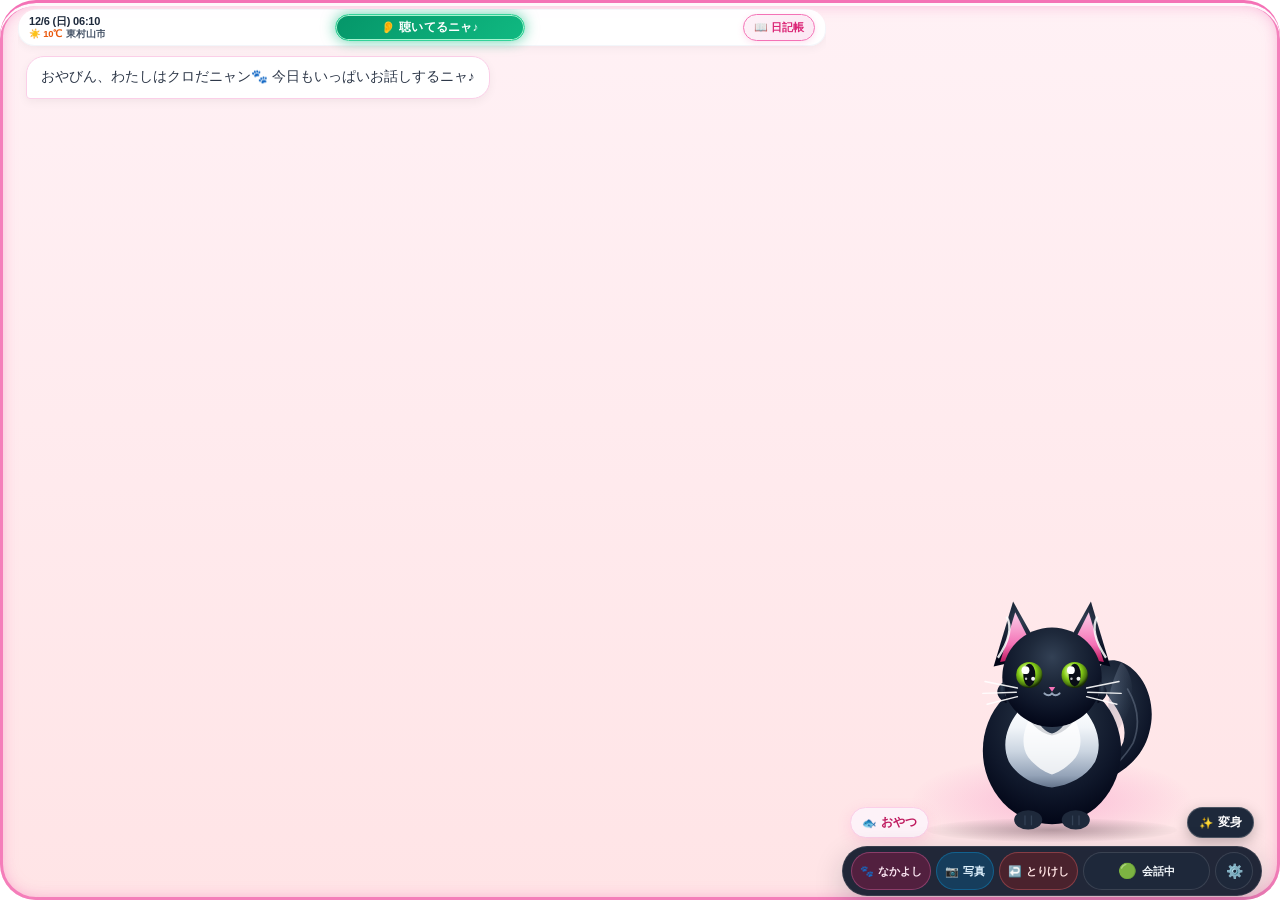
==== commit ecce5f2a: "v1.3.1: キャラクター間の話者切り替え機能の追加と、対話品質を向上させる複数の不具合修正を行いました。 (index.html)" ====
--- a/index.html
+++ b/index.html
@@ -1,4 +1,4 @@
-<!-- [稼働Ver 作業版 Rev.3] v1.2.1 キャッシュバスター完全整合・スタイリッシュ造形追従・全UI整合性100%維持 -->
+<!-- [稼働Ver 作業版 Rev.4] v1.3.0 キャッシュバスター完全整合・話者ゲスト解除ピルバッジ配備・全UI整合性100%維持 -->
 <!DOCTYPE html>
 <html lang="ja" data-theme="normal">
 <head>
@@ -19,7 +19,7 @@
   <meta name="theme-color" content="#000000" media="(prefers-color-scheme: dark)">
 
   <!-- スタイルシート読み込み -->
-  <link rel="stylesheet" href="style.css?v=v1.2.1">
+  <link rel="stylesheet" href="style.css?v=v1.3.0">
 </head>
 <body>
 
@@ -46,8 +46,12 @@
           </div>
         </div>
 
-        <!-- 中央：状態がひと目でわかるステータスバッジ（マイクON時はエメラルドグリーン発光） -->
+        <!-- 中央：状態がひと目でわかるステータスバッジ（ゲスト認識時は話者ピルが隣接表示） -->
         <div id="status-badge-container">
+          <div id="guest-pill-badge" class="guest-pill-badge" style="display:none;" title="タップでおやびんに戻すニャ！">
+            <span id="guest-pill-name">👤 ゲスト</span>
+            <button type="button" id="guest-pill-close" class="btn-guest-pill-close">✕</button>
+          </div>
           <span id="status-text" class="status-hearing">👂 聴いてるニャ♪</span>
         </div>
 
@@ -313,8 +317,11 @@
             ・<b>シロくん（ホウ博士）🦉</b>：手のひらサイズのメガネフクロウ。未来の超時空研究所から迷い込んできた大天才学者！助手の右肩と左腕が大のお気に入りで、軽すぎて風に飛ばされそうになる可愛いツンデレですホ！
           </div>
 
-          <div class="manual-sec-title">🗣️ 基本のお話し方</div>
-          <div>マイクに向かって「おはよう」「今何時？」「今日何日？」「今日の気温は？」と気軽に話しかけてニャ！名前を呼ぶだけでも喜んでお返事します♪</div>
+          <div class="manual-sec-title">🗣️ 基本のお話し方 ＆ 👤 家族・お友達（ゲスト）とお話し</div>
+          <div>
+            ・<b>基本のお話し</b>：マイクに向かって「おはよう」「今何時？」「今日何日？」「今日の気温は？」と気軽に話しかけてニャ！<br>
+            ・<b>お友達や家族とお話し</b>：「クロちゃん、こちらは妹の〇〇ちゃんだよ」「〇〇（友達）だよ」と紹介すると、相手の名前を覚えて親しくお話しします！上部に『👤 〇〇さん ✕』と表示され、「おやびんだよ」と言うか『✕』を押せばいつでもおやびんに戻ります♪
+          </div>
 
           <div class="manual-sec-title">👓 2つのモードと話しかけキーワード</div>
           <div>左下のボタンでサッと切り替えできます！話しかけに迷ったら「<b>何ができるの？</b>」と聞くだけで、声で教えてくれます🐾</div>
@@ -632,11 +639,11 @@
     </div>
   </div>
 
-  <!-- スクリプト読み込み -->
-  <script src="char_kuro.js?v=v1.2.1"></script>
-  <script src="char_shiro.js?v=v1.2.1"></script>
-  <script src="version.js?v=v1.2.1"></script>
-  <script src="core_engine.js?v=v1.2.1"></script>
-  <script src="app.js?v=v1.2.1"></script>
+  <!-- スクリプト読み込み（v1.3.0 キャッシュバスター完全一致） -->
+  <script src="char_kuro.js?v=v1.3.0"></script>
+  <script src="char_shiro.js?v=v1.3.0"></script>
+  <script src="version.js?v=v1.3.0"></script>
+  <script src="core_engine.js?v=v1.3.0"></script>
+  <script src="app.js?v=v1.3.0"></script>
 </body>
 </html>
--- a/style.css
+++ b/style.css
@@ -1,4 +1,4 @@
-/* [稼働Ver 作業版 Rev.4] 勝手なステージ跳ねアニメ完全撤廃・昔の愛され元祖ベクターアニメーション100%復元 */
+/* [稼働Ver 作業版 Rev.7] スタイリッシュ・ノルウェージャン優雅シルキーアニメーション・話者ゲスト解除ピルバッジ・全身生命感同期 */
 
 /* ==========================================================================
    新・4大カラーテーマ完全定義 ＆ 端末外観（ライト=白 / ダーク=黒）自動追従
@@ -6,7 +6,7 @@
    ========================================================================== */
 :root {
   --system-outer-bg: #ffffff;
-  --cat-scale: 0.95; /* 手のひらサイズで可愛らしく収まる適正スケール */
+  --cat-scale: 0.95; /* スタイリッシュで気品のあるプロポーション適正スケール */
 }
 
 @media (prefers-color-scheme: dark) {
@@ -189,7 +189,7 @@
 }
 
 /* ==========================================================================
-   上部ヘッダー ＆ ステータスバッジ（マイク状態グリーン可視化）
+   上部ヘッダー ＆ ステータスバッジ ＆ 話者ゲスト解除ピルバッジ
    ========================================================================== */
 .top-header {
   width: 100%;
@@ -263,6 +263,57 @@
   align-items: center;
   min-width: 0;
   padding: 0 4px;
+  gap: 5px;
+}
+
+/* ★ 案A：話者ゲスト解除ピルバッジ（会話でバトンタッチ時のみフェードイン） */
+.guest-pill-badge {
+  display: inline-flex;
+  align-items: center;
+  gap: 3px;
+  background: linear-gradient(135deg, #fdf2f8 0%, #fce7f3 100%);
+  color: #db2777;
+  border: 1.5px solid #f472b6;
+  border-radius: 16px;
+  padding: 2.5px 7px;
+  font-size: 10.5px;
+  font-weight: 900;
+  box-shadow: 0 2px 6px rgba(244, 114, 182, 0.25);
+  cursor: pointer;
+  white-space: nowrap;
+  max-width: 105px;
+  animation: fadeIn 0.25s cubic-bezier(0.34, 1.56, 0.64, 1);
+  flex-shrink: 0;
+  transition: all 0.15s ease-out;
+}
+.guest-pill-badge:active { transform: scale(0.94); }
+#guest-pill-name {
+  overflow: hidden;
+  text-overflow: ellipsis;
+  white-space: nowrap;
+  max-width: 70px;
+}
+.btn-guest-pill-close {
+  background: rgba(219, 39, 119, 0.2);
+  border: none;
+  color: #9d174d;
+  width: 14px;
+  height: 14px;
+  border-radius: 50%;
+  font-size: 9px;
+  font-weight: 900;
+  cursor: pointer;
+  display: flex;
+  align-items: center;
+  justify-content: center;
+  padding: 0;
+  margin-left: 2px;
+  flex-shrink: 0;
+  transition: background 0.15s;
+}
+.btn-guest-pill-close:hover {
+  background: #db2777;
+  color: #ffffff;
 }
 
 #status-text {
@@ -628,17 +679,17 @@
   100% { opacity: 0; transform: translateX(-50%) scale(1.4) translateY(-40px); }
 }
 
-/* ★ 元祖の穏やかで上品な呼吸・佇まいアニメーション（勝手な跳ねアニメは完全撤廃） */
-.pet-avatar-wrapper.is-idling #cat-stage-box:not(.cat-stage-flip) { animation: catStageBreathe 4.8s ease-in-out infinite; }
+/* ★ スタイリッシュで優美な深呼吸・佇まいアニメーション */
+.pet-avatar-wrapper.is-idling #cat-stage-box:not(.cat-stage-flip) { animation: catStageBreathe 4.8s cubic-bezier(0.4, 0, 0.2, 1) infinite; }
 @keyframes catStageBreathe {
   0%, 100% { transform: scale(var(--cat-scale, 0.95), var(--cat-scale, 0.95)) translateY(0); }
-  50% { transform: scale(calc(var(--cat-scale, 0.95) * 1.012), calc(var(--cat-scale, 0.95) * 0.99)) translateY(-2px); }
+  50% { transform: scale(calc(var(--cat-scale, 0.95) * 1.01), calc(var(--cat-scale, 0.95) * 0.992)) translateY(-2px); }
 }
 
 .pet-avatar-wrapper.is-thinking #cat-stage-box:not(.cat-stage-flip) { animation: catStageThink 2.4s ease-in-out infinite alternate; }
 @keyframes catStageThink {
-  0% { transform: scale(var(--cat-scale, 0.95)) rotate(-2deg); }
-  100% { transform: scale(calc(var(--cat-scale, 0.95) * 1.01)) rotate(2.5deg); }
+  0% { transform: scale(var(--cat-scale, 0.95)) rotate(-1.5deg); }
+  100% { transform: scale(calc(var(--cat-scale, 0.95) * 1.01)) rotate(2deg); }
 }
 
 .pet-avatar-wrapper.is-sleeping #cat-stage-box {
@@ -964,7 +1015,7 @@
    ========================================================================== */
 #cat-vector-avatar-container {
   width: 290px;
-  height: 325px;
+  height: 330px;
   position: absolute;
   bottom: 0;
   left: 50%;
@@ -982,14 +1033,15 @@
 .pose-thinking-active #pose-thinking { display: block !important; }
 .pose-happy-active #pose-happy { display: block !important; }
 
-/* 瞳の中心軸固定瞬き */
-.cat-eye-left,
-.cat-eye-right {
+/* ★ 瞳の中心軸固定瞬き：待機・お話し・考え中の全ポーズで自然な瞬きを同期 */
+.cat-eye-blink {
   transform-box: fill-box !important;
   transform-origin: center center !important;
 }
 
-.pose-idle-active:not(.is-sleeping) .cat-eye-blink {
+.pose-idle-active:not(.is-sleeping) .cat-eye-blink,
+.pose-talking-active:not(.is-sleeping) .cat-eye-blink,
+.pose-thinking-active:not(.is-sleeping) .cat-eye-blink {
   animation: vectorEyeNaturalBlink 4.6s ease-in-out infinite;
 }
 @keyframes vectorEyeNaturalBlink {
@@ -1018,116 +1070,137 @@
 .is-char-shiro.is-assistant-mode #vec-acc-hat { display: block !important; }
 
 /* ==========================================================================
-   ★ 昔の愛されベクターアニメーション完全復元（クロちゃん ＆ シロくん）
-   - 余計な全体跳ねアニメを全廃し、上品でモフモフした愛らしい仕草に100%復元
+   ★ スタイリッシュ・ノルウェージャン優美シルキーアニメーション（クロちゃん）
+   - 写真1〜4枚目完全準拠。気品ある立ち姿、流麗なロングテイル、写真3枚目バンザイ肉球
    ========================================================================== */
 
-/* --- 1. クロちゃん復元アニメーション --- */
-
-/* ふさふさ尻尾の優雅なフリフリ (Idle) */
+/* --- 1. クロちゃん スタイリッシュ・アニメーション --- */
+
+/* ふさふさ極太ロングテイル：優美で流麗なスローフリフリ (Idle / 写真1枚目) */
 .anim-idle-tail {
-  transform-origin: 125px 195px;
-  animation: kuroTailIdle 3.8s ease-in-out infinite alternate;
-}
-@keyframes kuroTailIdle {
+  transform-origin: 125px 198px;
+  animation: kuroTailIdleSilky 4.2s cubic-bezier(0.4, 0, 0.2, 1) infinite alternate;
+}
+@keyframes kuroTailIdleSilky {
   0% { transform: rotate(0deg); }
-  100% { transform: rotate(10deg) translateY(-2px); }
-}
-
-/* お話し中のリズミカルな尻尾パタパタ (Talking) */
+  100% { transform: rotate(7deg) translateY(-2px); }
+}
+
+/* お話し中の優雅に斜め上に掲げた尻尾 (Talking / 写真2枚目) */
 .anim-talking-tail {
-  transform-origin: 136px 175px;
-  animation: kuroTailTalking 0.65s ease-in-out infinite alternate;
-}
-@keyframes kuroTailTalking {
-  0% { transform: rotate(-3deg); }
-  100% { transform: rotate(8deg) translateY(-3px); }
-}
-
-/* 喜びの大揺れ尻尾 (Happy) */
+  transform-origin: 145px 178px;
+  animation: kuroTailTalkingSilky 0.72s cubic-bezier(0.35, 0, 0.25, 1) infinite alternate;
+}
+@keyframes kuroTailTalkingSilky {
+  0% { transform: rotate(-2deg); }
+  100% { transform: rotate(6deg) translateY(-3px); }
+}
+
+/* 考え中も優雅な極太ロングテイル：先端が思案するようにゆっくりトントンと揺れる (Thinking) */
+.anim-thinking-tail {
+  transform-origin: 125px 198px;
+  animation: kuroTailThinkingSilky 1.6s cubic-bezier(0.4, 0, 0.2, 1) infinite alternate;
+}
+@keyframes kuroTailThinkingSilky {
+  0% { transform: rotate(0deg); }
+  60% { transform: rotate(3deg) translateY(-1px); }
+  100% { transform: rotate(-1.5deg) translateY(1px); }
+}
+
+/* 写真3枚目完全一致：大喜びのダイナミックかつ優美なロングテイル (Happy) */
 .anim-happy-tail {
-  transform-origin: 136px 175px;
-  animation: kuroTailHappy 0.28s ease-in-out infinite alternate;
-}
-@keyframes kuroTailHappy {
-  0% { transform: rotate(-5deg); }
-  100% { transform: rotate(12deg) translateY(-5px); }
-}
-
-/* 体の穏やかな呼吸 */
+  transform-origin: 95px 200px;
+  animation: kuroTailHappySilky 0.38s ease-in-out infinite alternate;
+}
+@keyframes kuroTailHappySilky {
+  0% { transform: rotate(-4deg); }
+  100% { transform: rotate(8deg) translateY(-4px); }
+}
+
+/* 引き締まった体幹の深い深呼吸 (Idle) */
 .anim-idle-body {
-  transform-origin: 100px 226px;
-  animation: kuroBodyBreathe 4.6s ease-in-out infinite alternate;
-}
-@keyframes kuroBodyBreathe {
+  transform-origin: 110px 226px;
+  animation: kuroBodyBreatheSilky 4.8s cubic-bezier(0.4, 0, 0.2, 1) infinite alternate;
+}
+@keyframes kuroBodyBreatheSilky {
   0% { transform: scale(1, 1); }
-  100% { transform: scale(1.015, 0.985); }
-}
-
-/* ふさふさシルバー胸毛の呼吸 */
+  100% { transform: scale(1.012, 0.988); }
+}
+
+/* 豊かなシルバーホワイト胸毛の流麗なブリージング */
 .anim-idle-ruff {
-  transform-origin: 100px 145px;
-  animation: kuroRuffBreathe 4.6s ease-in-out infinite alternate;
-}
-@keyframes kuroRuffBreathe {
+  transform-origin: 110px 145px;
+  animation: kuroRuffBreatheSilky 4.8s cubic-bezier(0.4, 0, 0.2, 1) infinite alternate;
+}
+@keyframes kuroRuffBreatheSilky {
   0% { transform: scale(1, 1); }
-  100% { transform: scale(1.025, 0.98) translateY(1.5px); }
-}
-
-/* お耳のピクピク愛らしい仕草 */
+  100% { transform: scale(1.02, 0.985) translateY(1.2px); }
+}
+
+/* ピンと立った耳の上品なピクピク仕草 */
 .anim-ear-l {
-  transform-origin: 65px 50px;
-  animation: kuroEarLeftBlink 5.2s ease-in-out infinite;
-}
-@keyframes kuroEarLeftBlink {
+  transform-origin: 74px 45px;
+  animation: kuroEarLeftBlinkSilky 5.4s ease-in-out infinite;
+}
+@keyframes kuroEarLeftBlinkSilky {
   0%, 88%, 100% { transform: rotate(0deg); }
-  90% { transform: rotate(-6deg); }
-  93% { transform: rotate(3deg); }
+  90% { transform: rotate(-5deg); }
+  93% { transform: rotate(2.5deg); }
   95% { transform: rotate(0deg); }
 }
 .anim-ear-r {
-  transform-origin: 135px 50px;
-  animation: kuroEarRightBlink 5.6s ease-in-out infinite;
-}
-@keyframes kuroEarRightBlink {
+  transform-origin: 146px 45px;
+  animation: kuroEarRightBlinkSilky 5.8s ease-in-out infinite;
+}
+@keyframes kuroEarRightBlinkSilky {
   0%, 86%, 100% { transform: rotate(0deg); }
-  89% { transform: rotate(6deg); }
-  92% { transform: rotate(-3deg); }
+  89% { transform: rotate(5deg); }
+  92% { transform: rotate(-2.5deg); }
   95% { transform: rotate(0deg); }
 }
 
-/* クロちゃん：前足を顎に当ててコテンと首かしげ熟考 (Thinking) */
-.anim-thinking-paw {
-  transform-origin: 60px 210px;
-  animation: kuroThinkingPawTap 1.4s ease-in-out infinite alternate;
-}
-@keyframes kuroThinkingPawTap {
+/* 写真4枚目完全再現：自然に繋がる前脚の腕＆顎下に添えた肉球の思索アニメーション (Thinking) */
+.anim-thinking-arm {
+  transform-origin: 78px 212px;
+  animation: kuroThinkingArmSilky 1.8s ease-in-out infinite alternate;
+}
+@keyframes kuroThinkingArmSilky {
   0% { transform: rotate(0deg); }
-  100% { transform: rotate(-4deg) translateY(-2px); }
-}
-
-/* クロちゃん：両手バンザイ肉球パタパタ大喜び！ (Happy) */
+  100% { transform: rotate(-2.5deg) translateY(-2px); }
+}
+
+/* 写真3枚目完全一致：二足立ちで両手を高くバンザイ＆ピンク肉球パタパタ大喜び！ (Happy) */
 .anim-happy-arms {
-  transform-origin: 100px 145px;
-  animation: kuroHappyArmsWave 0.32s ease-in-out infinite alternate;
-}
-@keyframes kuroHappyArmsWave {
-  0% { transform: scaleY(0.94) translateY(2px); }
-  100% { transform: scaleY(1.06) translateY(-4px); }
-}
-
-/* クロちゃんのお口パクパク */
+  transform-origin: 110px 145px;
+  animation: kuroHappyArmsWaveSilky 0.35s ease-in-out infinite alternate;
+}
+@keyframes kuroHappyArmsWaveSilky {
+  0% { transform: scaleY(0.96) translateY(2px); }
+  100% { transform: scaleY(1.04) translateY(-3px); }
+}
+
+.anim-happy-body {
+  transform-origin: 110px 235px;
+  animation: kuroHappyBodySpring 0.35s ease-in-out infinite alternate;
+}
+@keyframes kuroHappyBodySpring {
+  0% { transform: scale(1, 0.985); }
+  100% { transform: scale(0.99, 1.015); }
+}
+
+/* ★ お話し中の大きく開く元気で愛らしい口パクアニメーション */
 .mouth-talking {
-  transform-origin: 100px 108px;
-  animation: kuroMouthFlap 0.22s ease-in-out infinite alternate;
-}
-@keyframes kuroMouthFlap {
-  0% { transform: scale(1, 0.6); }
-  100% { transform: scale(1.08, 1.15); }
-}
-
-
-/* --- 2. シロくん復元アニメーション --- */
+  transform-origin: 110px 109px;
+  animation: kuroMouthFlapWide 0.22s ease-in-out infinite alternate;
+}
+@keyframes kuroMouthFlapWide {
+  0% { transform: scale(0.92, 0.45); }
+  50% { transform: scale(1.04, 1.05); }
+  100% { transform: scale(1.15, 1.35) translateY(1px); }
+}
+
+
+/* --- 2. シロくん アニメーション --- */
 
 /* シロくん：右羽を斜め上に上げて知的な演説・ジェスチャー (Talking) */
 .anim-talking-wing {
@@ -1174,24 +1247,35 @@
 /* --- 3. 共通頭部アニメーション --- */
 
 /* Idle時の自然な頭部の呼吸・揺らぎ */
-.anim-idle-head {
-  transform-origin: 100px 105px;
-  animation: idleHeadBreatheMotion 4.6s ease-in-out infinite alternate;
+.pose-idle-active #head-unit {
+  transform-origin: 110px 105px;
+  animation: idleHeadBreatheMotion 4.8s cubic-bezier(0.4, 0, 0.2, 1) infinite alternate;
 }
 @keyframes idleHeadBreatheMotion {
   0% { transform: translateY(0) rotate(0deg); }
-  50% { transform: translateY(-1.5px) rotate(1deg); }
-  100% { transform: translateY(0) rotate(-0.8deg); }
+  50% { transform: translateY(-1.2px) rotate(0.8deg); }
+  100% { transform: translateY(0) rotate(-0.6deg); }
+}
+
+/* Talking時の小首をピョコピョコ弾ませる愛らしい身振り */
+.pose-talking-active #head-unit {
+  transform-origin: 110px 105px;
+  animation: talkingHeadBobbingMotion 0.44s ease-in-out infinite alternate;
+}
+@keyframes talkingHeadBobbingMotion {
+  0% { transform: translateY(0) rotate(-1deg); }
+  50% { transform: translateY(-2px) rotate(1.2deg); }
+  100% { transform: translateY(0.5px) rotate(-0.5deg); }
 }
 
 /* Thinking時の知的な首かしげ */
 .pose-thinking-active #head-unit {
-  transform-origin: 100px 105px;
+  transform-origin: 110px 105px;
   animation: thinkHeadTiltMotion 2.2s ease-in-out infinite alternate;
 }
 @keyframes thinkHeadTiltMotion {
-  0% { transform: rotate(-4.5deg); }
-  100% { transform: rotate(5deg); }
+  0% { transform: rotate(-4.5deg) translateY(-1px); }
+  100% { transform: rotate(4.0deg) translateY(0); }
 }
 
 
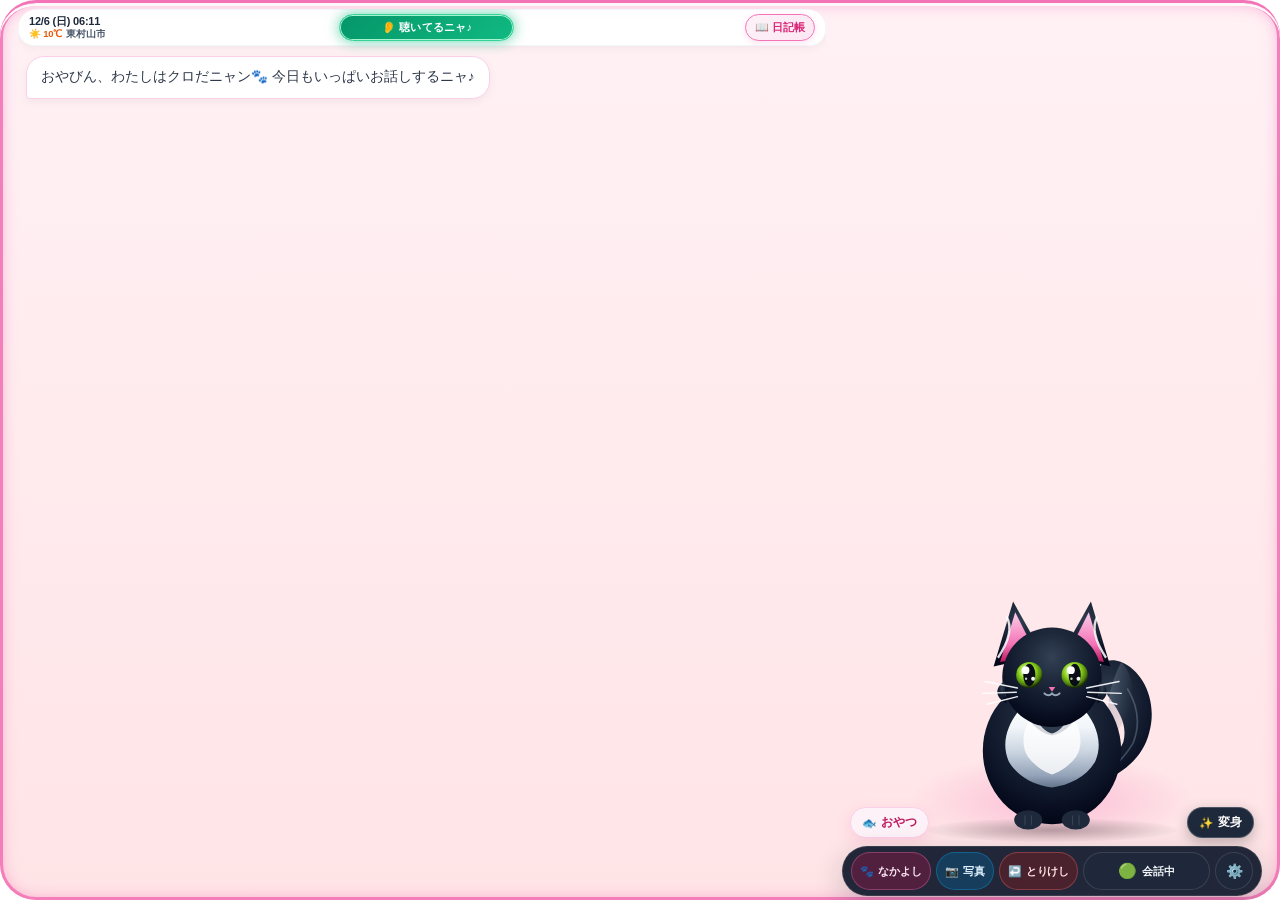
==== commit 065d7ed4: "v1.4.0: 家族友人モードなどの話者切替機能を完全撤廃し、1対1の対話体験をよりシンプルに最適化しました (index.html)" ====
--- a/index.html
+++ b/index.html
@@ -1,4 +1,4 @@
-<!-- [稼働Ver 作業版 Rev.4] v1.3.0 キャッシュバスター完全整合・話者ゲスト解除ピルバッジ配備・全UI整合性100%維持 -->
+<!-- [稼働Ver 作業版 Rev.6] 話者ゲスト切替ピルバッジ完全撤廃・おやびん1対1対話原点回帰・全UIデザイン100%維持 -->
 <!DOCTYPE html>
 <html lang="ja" data-theme="normal">
 <head>
@@ -19,7 +19,7 @@
   <meta name="theme-color" content="#000000" media="(prefers-color-scheme: dark)">
 
   <!-- スタイルシート読み込み -->
-  <link rel="stylesheet" href="style.css?v=v1.3.0">
+  <link rel="stylesheet" href="style.css?v=v1.4.0">
 </head>
 <body>
 
@@ -46,12 +46,8 @@
           </div>
         </div>
 
-        <!-- 中央：状態がひと目でわかるステータスバッジ（ゲスト認識時は話者ピルが隣接表示） -->
+        <!-- 中央：状態がひと目でわかるステータスバッジ（本来のクリアな中央配置） -->
         <div id="status-badge-container">
-          <div id="guest-pill-badge" class="guest-pill-badge" style="display:none;" title="タップでおやびんに戻すニャ！">
-            <span id="guest-pill-name">👤 ゲスト</span>
-            <button type="button" id="guest-pill-close" class="btn-guest-pill-close">✕</button>
-          </div>
           <span id="status-text" class="status-hearing">👂 聴いてるニャ♪</span>
         </div>
 
@@ -317,10 +313,9 @@
             ・<b>シロくん（ホウ博士）🦉</b>：手のひらサイズのメガネフクロウ。未来の超時空研究所から迷い込んできた大天才学者！助手の右肩と左腕が大のお気に入りで、軽すぎて風に飛ばされそうになる可愛いツンデレですホ！
           </div>
 
-          <div class="manual-sec-title">🗣️ 基本のお話し方 ＆ 👤 家族・お友達（ゲスト）とお話し</div>
+          <div class="manual-sec-title">🗣️ 基本のお話し方</div>
           <div>
-            ・<b>基本のお話し</b>：マイクに向かって「おはよう」「今何時？」「今日何日？」「今日の気温は？」と気軽に話しかけてニャ！<br>
-            ・<b>お友達や家族とお話し</b>：「クロちゃん、こちらは妹の〇〇ちゃんだよ」「〇〇（友達）だよ」と紹介すると、相手の名前を覚えて親しくお話しします！上部に『👤 〇〇さん ✕』と表示され、「おやびんだよ」と言うか『✕』を押せばいつでもおやびんに戻ります♪
+            マイクに向かって「おはよう」「いま何時？」「今日何日？」「今日の気温は？」と気軽に話しかけてニャ！いつもおやびん（シロくんの場合は助手）の声をしっかり聴いています♪
           </div>
 
           <div class="manual-sec-title">👓 2つのモードと話しかけキーワード</div>
@@ -639,11 +634,24 @@
     </div>
   </div>
 
-  <!-- スクリプト読み込み（v1.3.0 キャッシュバスター完全一致） -->
-  <script src="char_kuro.js?v=v1.3.0"></script>
-  <script src="char_shiro.js?v=v1.3.0"></script>
-  <script src="version.js?v=v1.3.0"></script>
-  <script src="core_engine.js?v=v1.3.0"></script>
-  <script src="app.js?v=v1.3.0"></script>
+  <!-- スクリプト動的タイムスタンプ自動ローダー（キャッシュ永久無効化・依存順序厳格保証） -->
+  <script>
+    (function() {
+      const timestamp = Date.now();
+      const files = [
+        'char_kuro.js',
+        'char_shiro.js',
+        'version.js',
+        'core_engine.js',
+        'app.js'
+      ];
+      files.forEach(function(file) {
+        const s = document.createElement('script');
+        s.src = file + '?t=' + timestamp;
+        s.async = false;
+        document.body.appendChild(s);
+      });
+    })();
+  </script>
 </body>
 </html>
--- a/style.css
+++ b/style.css
@@ -1,4 +1,4 @@
-/* [稼働Ver 作業版 Rev.7] スタイリッシュ・ノルウェージャン優雅シルキーアニメーション・話者ゲスト解除ピルバッジ・全身生命感同期 */
+/* [稼働Ver 作業版 Rev.9] 話者ゲストピルCSS完全撤廃・ステータスバッジ中央クリア配置・白黒ストライプメガネ連動・全身生命感同期 */
 
 /* ==========================================================================
    新・4大カラーテーマ完全定義 ＆ 端末外観（ライト=白 / ダーク=黒）自動追従
@@ -189,7 +189,7 @@
 }
 
 /* ==========================================================================
-   上部ヘッダー ＆ ステータスバッジ ＆ 話者ゲスト解除ピルバッジ
+   上部ヘッダー ＆ ステータスバッジ（本来のクリアな中央配置）
    ========================================================================== */
 .top-header {
   width: 100%;
@@ -199,7 +199,7 @@
   justify-content: space-between;
   background: rgba(255, 255, 255, 0.95);
   backdrop-filter: blur(8px);
-  padding: 5px 10px;
+  padding: 5px 8px;
   border-radius: 24px;
   box-shadow: 0 2px 10px rgba(0, 0, 0, 0.05);
   border: 1px solid rgba(241, 245, 249, 0.85);
@@ -209,9 +209,9 @@
   z-index: 20;
   margin-top: 1px;
   margin-bottom: 4px;
-  gap: 8px;
-}
-.top-header-left { display: flex; align-items: center; flex-shrink: 0; min-width: 88px; }
+  gap: 6px;
+}
+.top-header-left { display: flex; align-items: center; flex-shrink: 0; min-width: 80px; }
 .top-header-right { display: flex; align-items: center; flex-shrink: 0; }
 
 .header-weather-clock-box {
@@ -263,73 +263,23 @@
   align-items: center;
   min-width: 0;
   padding: 0 4px;
-  gap: 5px;
-}
-
-/* ★ 案A：話者ゲスト解除ピルバッジ（会話でバトンタッチ時のみフェードイン） */
-.guest-pill-badge {
-  display: inline-flex;
-  align-items: center;
-  gap: 3px;
-  background: linear-gradient(135deg, #fdf2f8 0%, #fce7f3 100%);
-  color: #db2777;
-  border: 1.5px solid #f472b6;
-  border-radius: 16px;
-  padding: 2.5px 7px;
-  font-size: 10.5px;
+}
+
+#status-text {
+  flex: 1;
+  min-width: 0;
+  max-width: 175px;
+  display: flex;
+  align-items: center;
+  justify-content: center;
+  font-size: 11px;
   font-weight: 900;
-  box-shadow: 0 2px 6px rgba(244, 114, 182, 0.25);
-  cursor: pointer;
-  white-space: nowrap;
-  max-width: 105px;
-  animation: fadeIn 0.25s cubic-bezier(0.34, 1.56, 0.64, 1);
-  flex-shrink: 0;
-  transition: all 0.15s ease-out;
-}
-.guest-pill-badge:active { transform: scale(0.94); }
-#guest-pill-name {
-  overflow: hidden;
-  text-overflow: ellipsis;
-  white-space: nowrap;
-  max-width: 70px;
-}
-.btn-guest-pill-close {
-  background: rgba(219, 39, 119, 0.2);
-  border: none;
-  color: #9d174d;
-  width: 14px;
-  height: 14px;
-  border-radius: 50%;
-  font-size: 9px;
-  font-weight: 900;
-  cursor: pointer;
-  display: flex;
-  align-items: center;
-  justify-content: center;
-  padding: 0;
-  margin-left: 2px;
-  flex-shrink: 0;
-  transition: background 0.15s;
-}
-.btn-guest-pill-close:hover {
-  background: #db2777;
-  color: #ffffff;
-}
-
-#status-text {
-  width: 100%;
-  max-width: 190px;
-  display: flex;
-  align-items: center;
-  justify-content: center;
-  font-size: 11.5px;
-  font-weight: 900;
-  padding: 5px 10px;
+  padding: 5px 8px;
   border-radius: 20px;
   white-space: nowrap;
   overflow: hidden;
   text-overflow: ellipsis;
-  letter-spacing: 0.3px;
+  letter-spacing: 0.2px;
   transition: all 0.25s cubic-bezier(0.34, 1.56, 0.64, 1);
   box-shadow: 0 2px 8px rgba(0, 0, 0, 0.12);
   background: #0f172a;
@@ -382,7 +332,7 @@
   color: #db2777;
   border: 1.5px solid #f472b6;
   border-radius: 14px;
-  padding: 5px 10px;
+  padding: 5px 9px;
   font-size: 11px;
   font-weight: 900;
   cursor: pointer;
@@ -1071,12 +1021,12 @@
 
 /* ==========================================================================
    ★ スタイリッシュ・ノルウェージャン優美シルキーアニメーション（クロちゃん）
-   - 写真1〜4枚目完全準拠。気品ある立ち姿、流麗なロングテイル、写真3枚目バンザイ肉球
+   - 気品ある立ち姿、流麗なロングテイル、バンザイ肉球Happy完全同期
    ========================================================================== */
 
 /* --- 1. クロちゃん スタイリッシュ・アニメーション --- */
 
-/* ふさふさ極太ロングテイル：優美で流麗なスローフリフリ (Idle / 写真1枚目) */
+/* ふさふさ極太ロングテイル：優美で流麗なスローフリフリ (Idle) */
 .anim-idle-tail {
   transform-origin: 125px 198px;
   animation: kuroTailIdleSilky 4.2s cubic-bezier(0.4, 0, 0.2, 1) infinite alternate;
@@ -1086,7 +1036,7 @@
   100% { transform: rotate(7deg) translateY(-2px); }
 }
 
-/* お話し中の優雅に斜め上に掲げた尻尾 (Talking / 写真2枚目) */
+/* お話し中の優雅に斜め上に掲げた尻尾 (Talking) */
 .anim-talking-tail {
   transform-origin: 145px 178px;
   animation: kuroTailTalkingSilky 0.72s cubic-bezier(0.35, 0, 0.25, 1) infinite alternate;
@@ -1107,7 +1057,7 @@
   100% { transform: rotate(-1.5deg) translateY(1px); }
 }
 
-/* 写真3枚目完全一致：大喜びのダイナミックかつ優美なロングテイル (Happy) */
+/* 大喜びのダイナミックかつ優美なロングテイル (Happy) */
 .anim-happy-tail {
   transform-origin: 95px 200px;
   animation: kuroTailHappySilky 0.38s ease-in-out infinite alternate;
@@ -1159,7 +1109,7 @@
   95% { transform: rotate(0deg); }
 }
 
-/* 写真4枚目完全再現：自然に繋がる前脚の腕＆顎下に添えた肉球の思索アニメーション (Thinking) */
+/* 自然に繋がる前脚の腕＆顎下に添えた肉球の思索アニメーション (Thinking) */
 .anim-thinking-arm {
   transform-origin: 78px 212px;
   animation: kuroThinkingArmSilky 1.8s ease-in-out infinite alternate;
@@ -1169,7 +1119,7 @@
   100% { transform: rotate(-2.5deg) translateY(-2px); }
 }
 
-/* 写真3枚目完全一致：二足立ちで両手を高くバンザイ＆ピンク肉球パタパタ大喜び！ (Happy) */
+/* 二足立ちで両手を高くバンザイ＆ピンク肉球パタパタ大喜び！ (Happy) */
 .anim-happy-arms {
   transform-origin: 110px 145px;
   animation: kuroHappyArmsWaveSilky 0.35s ease-in-out infinite alternate;
